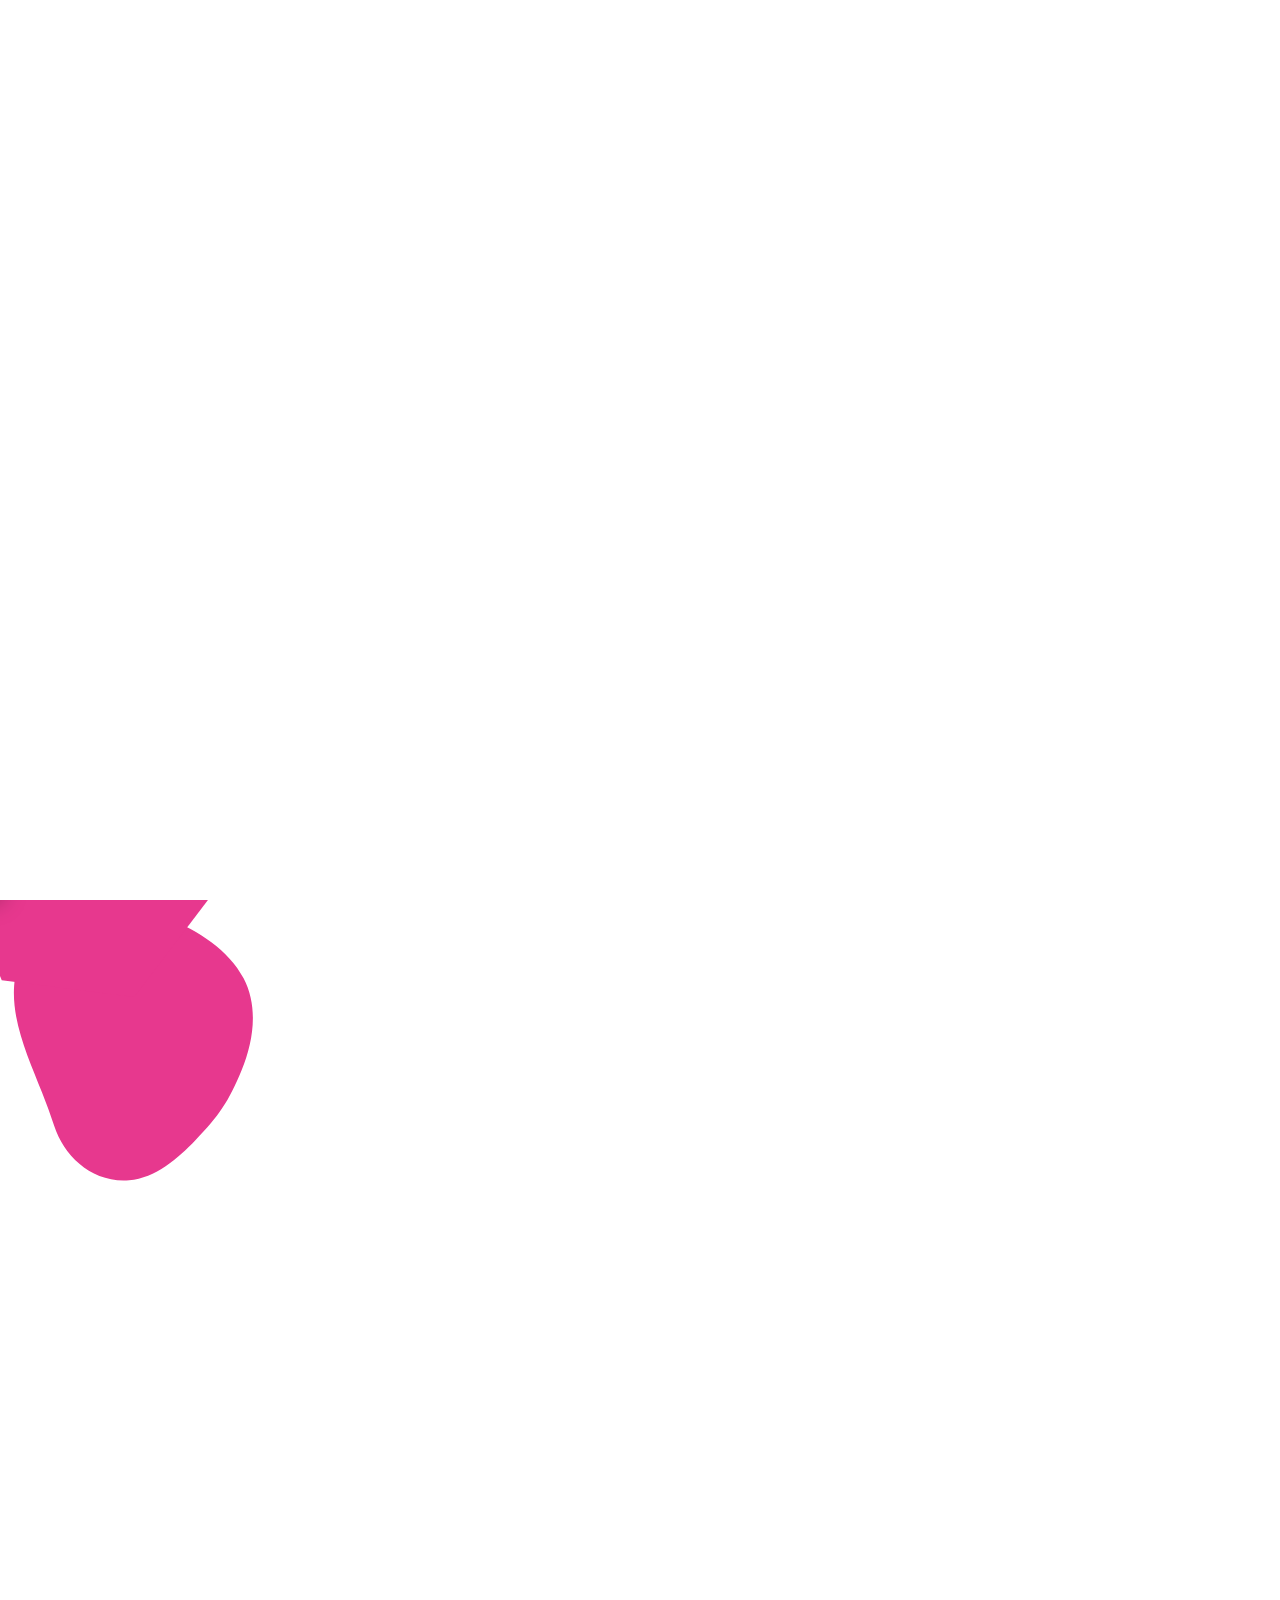
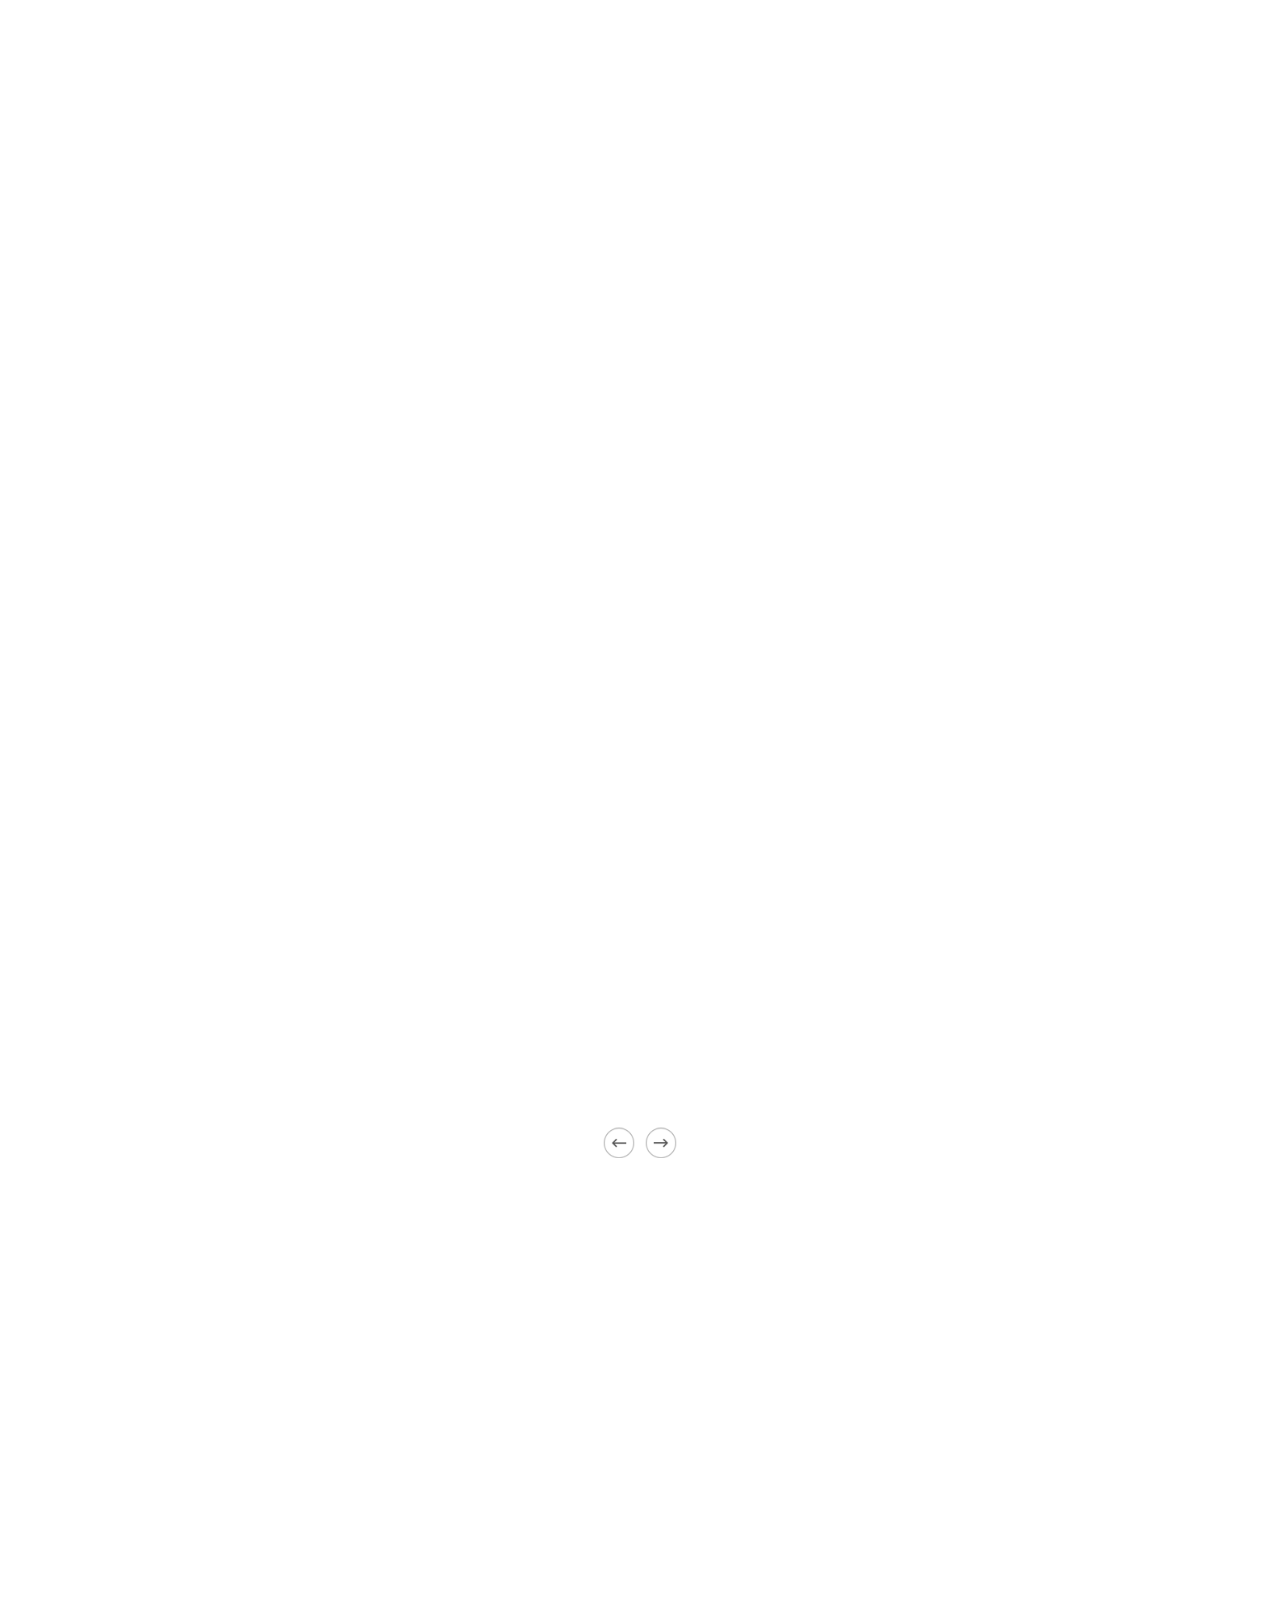
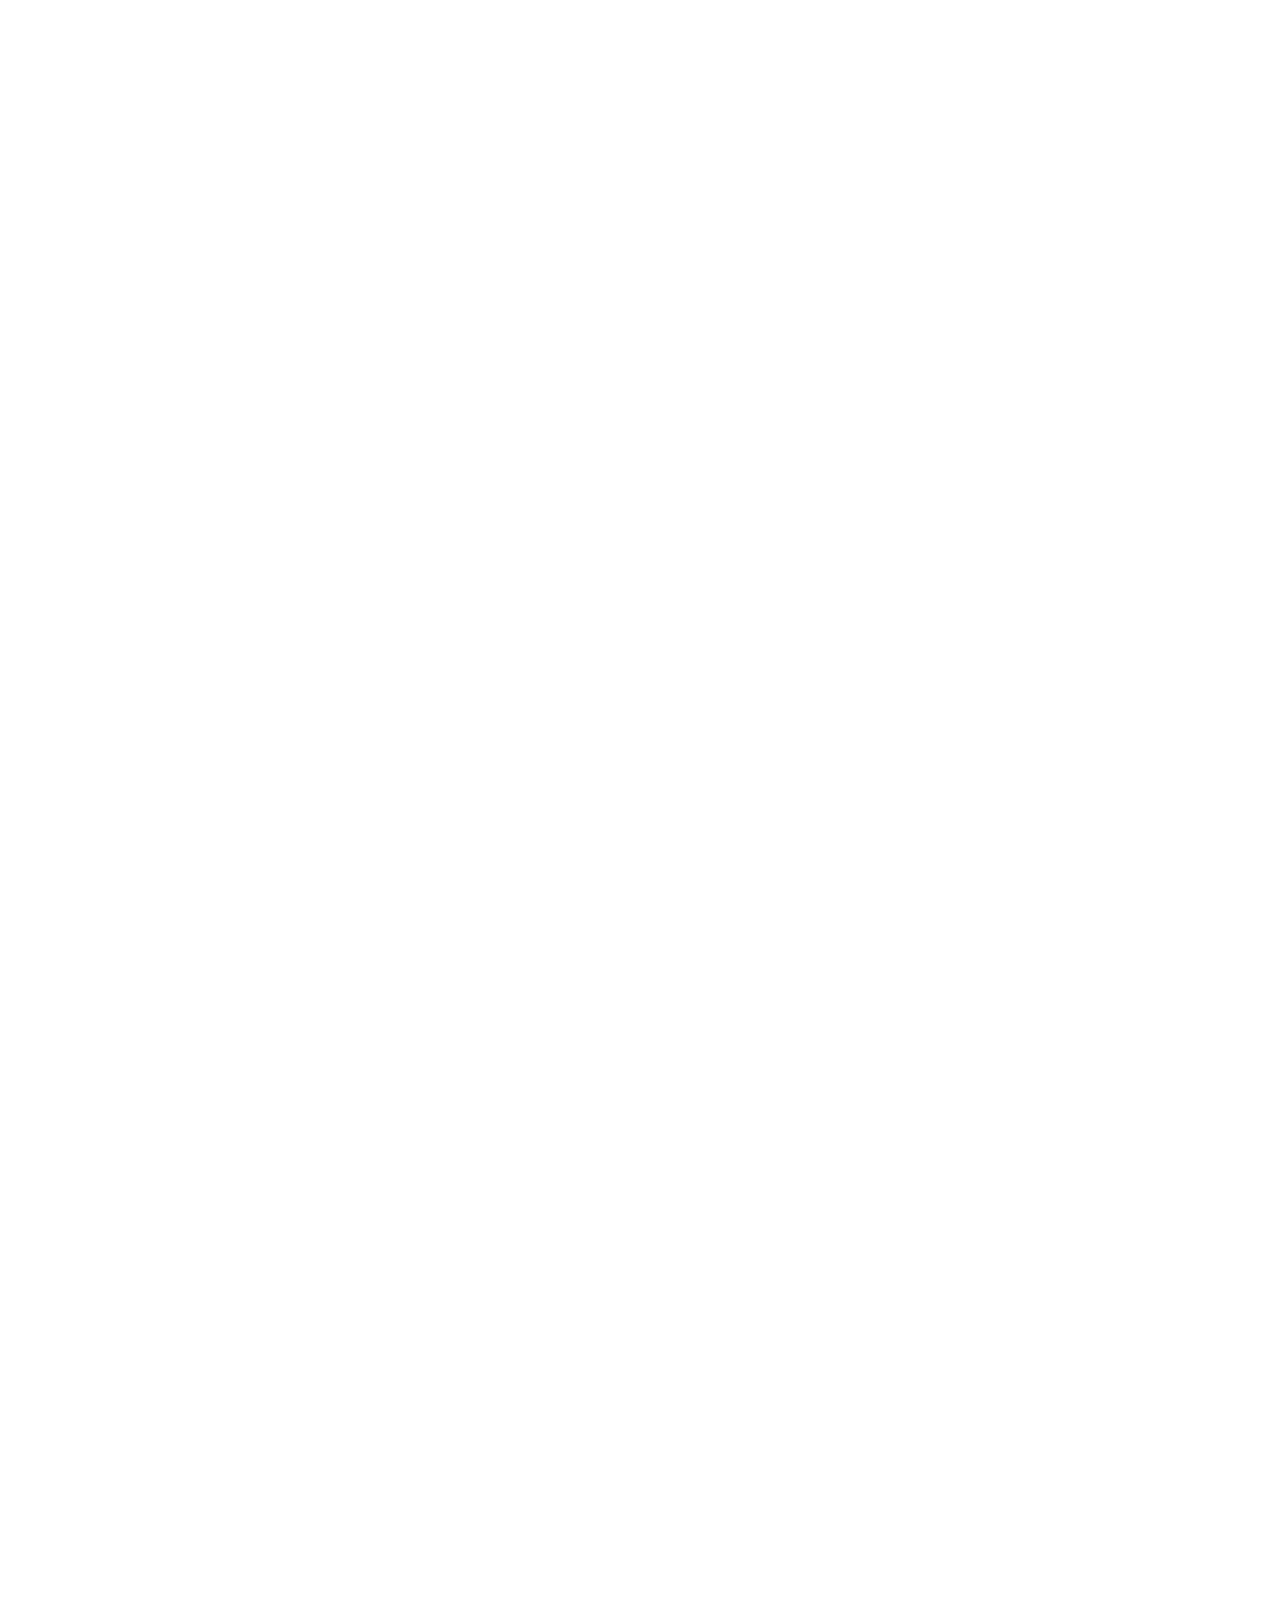
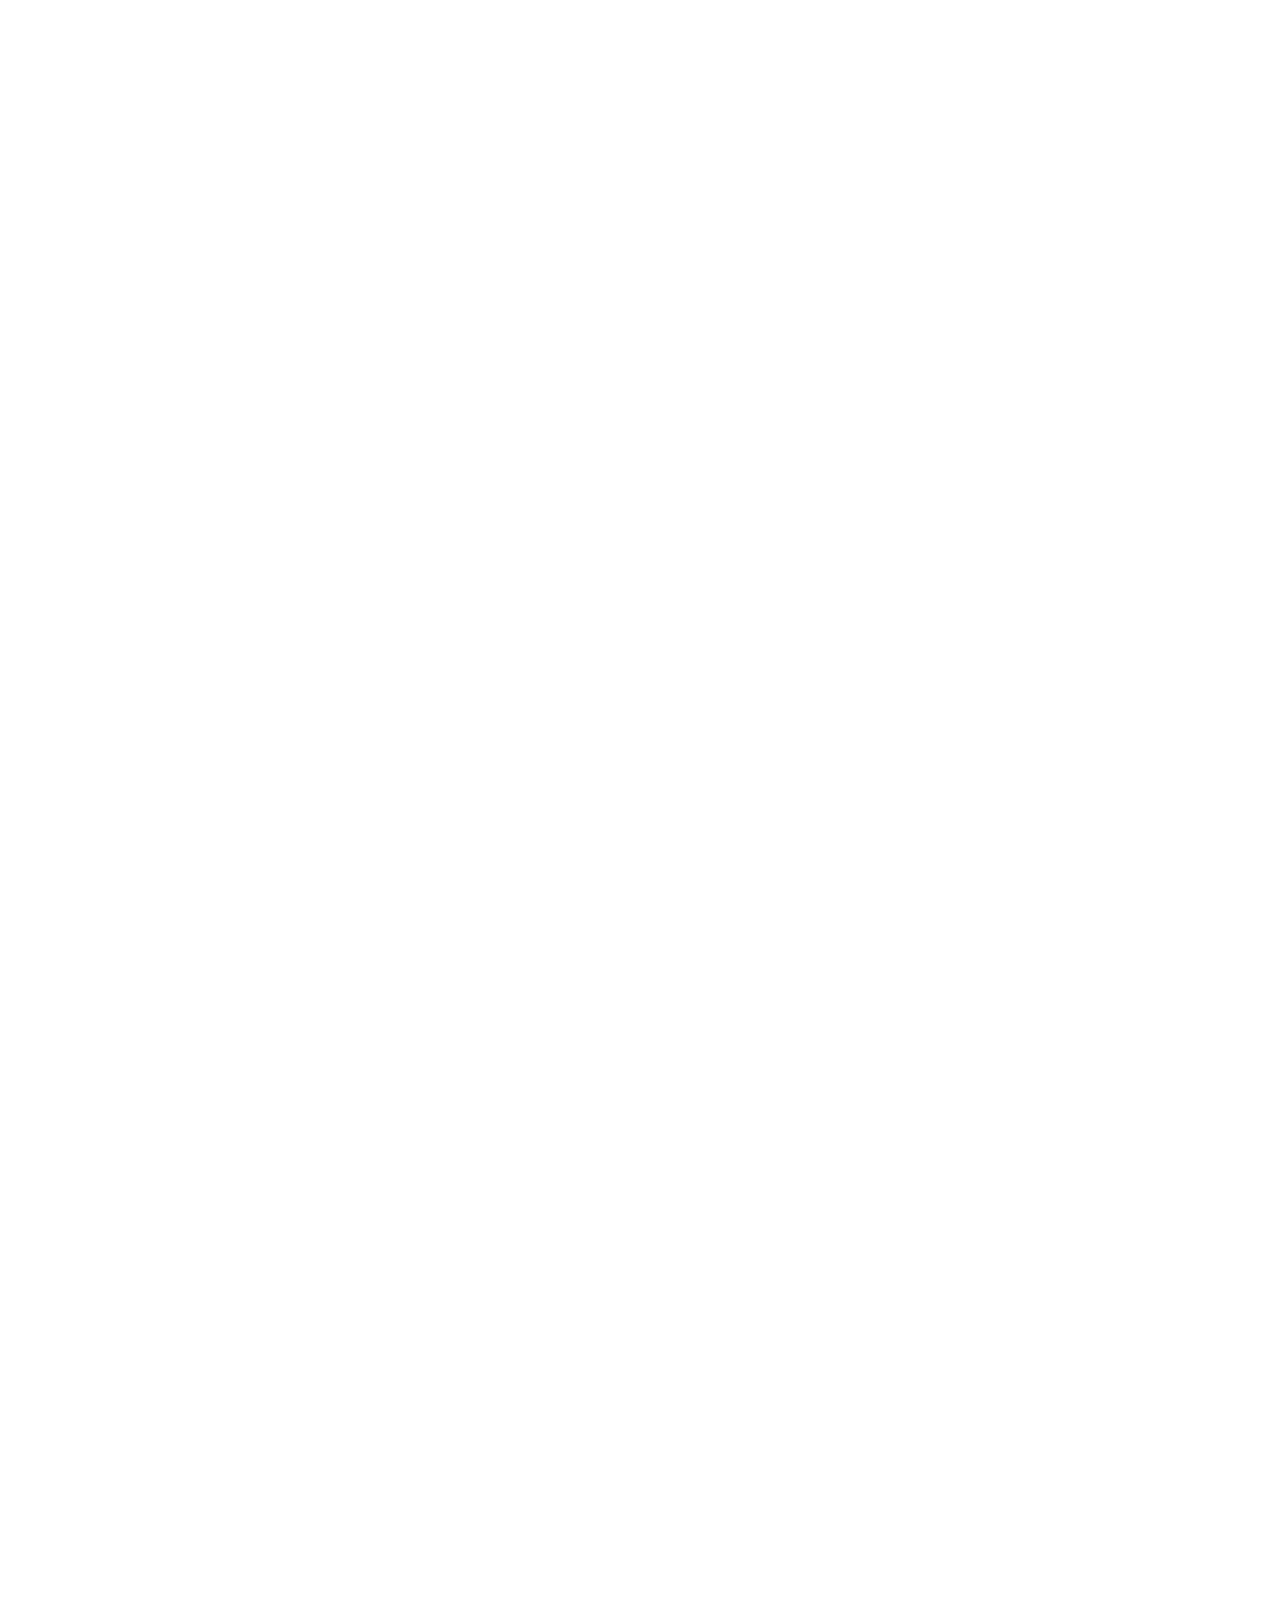
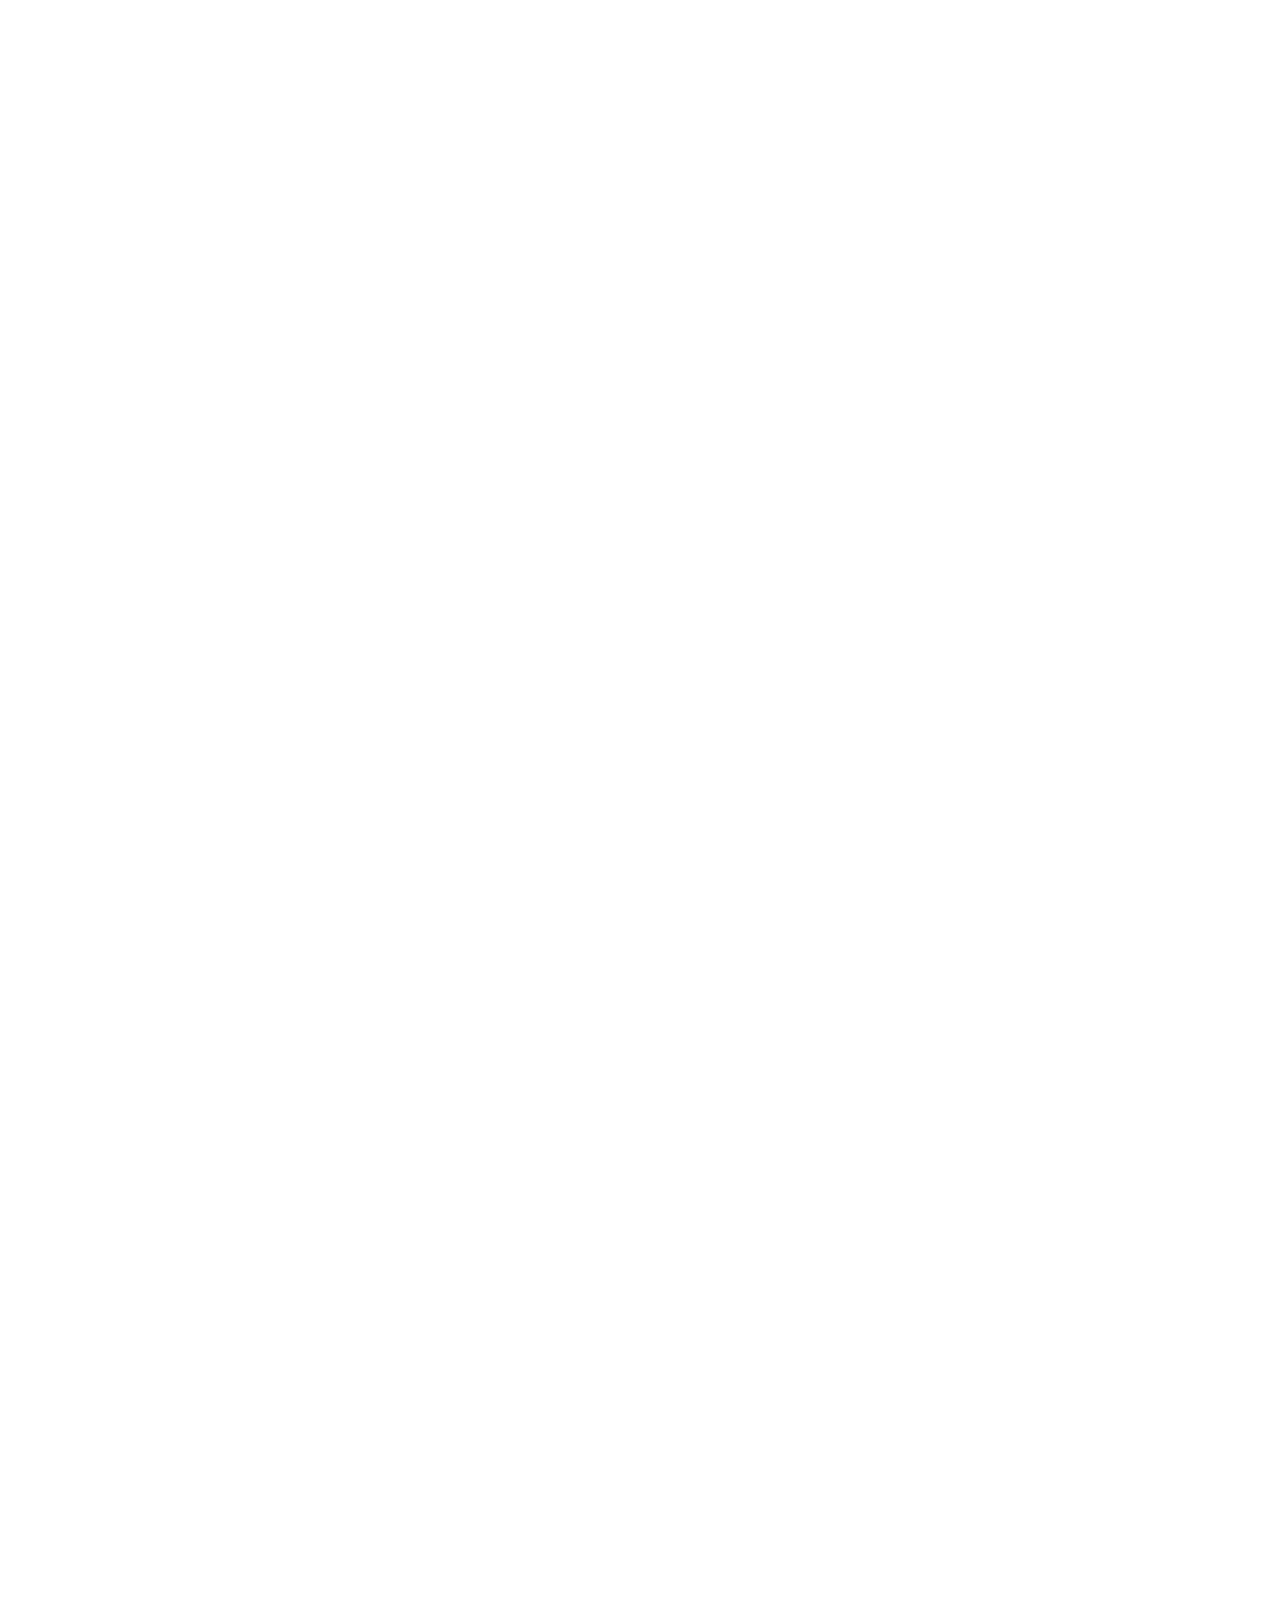
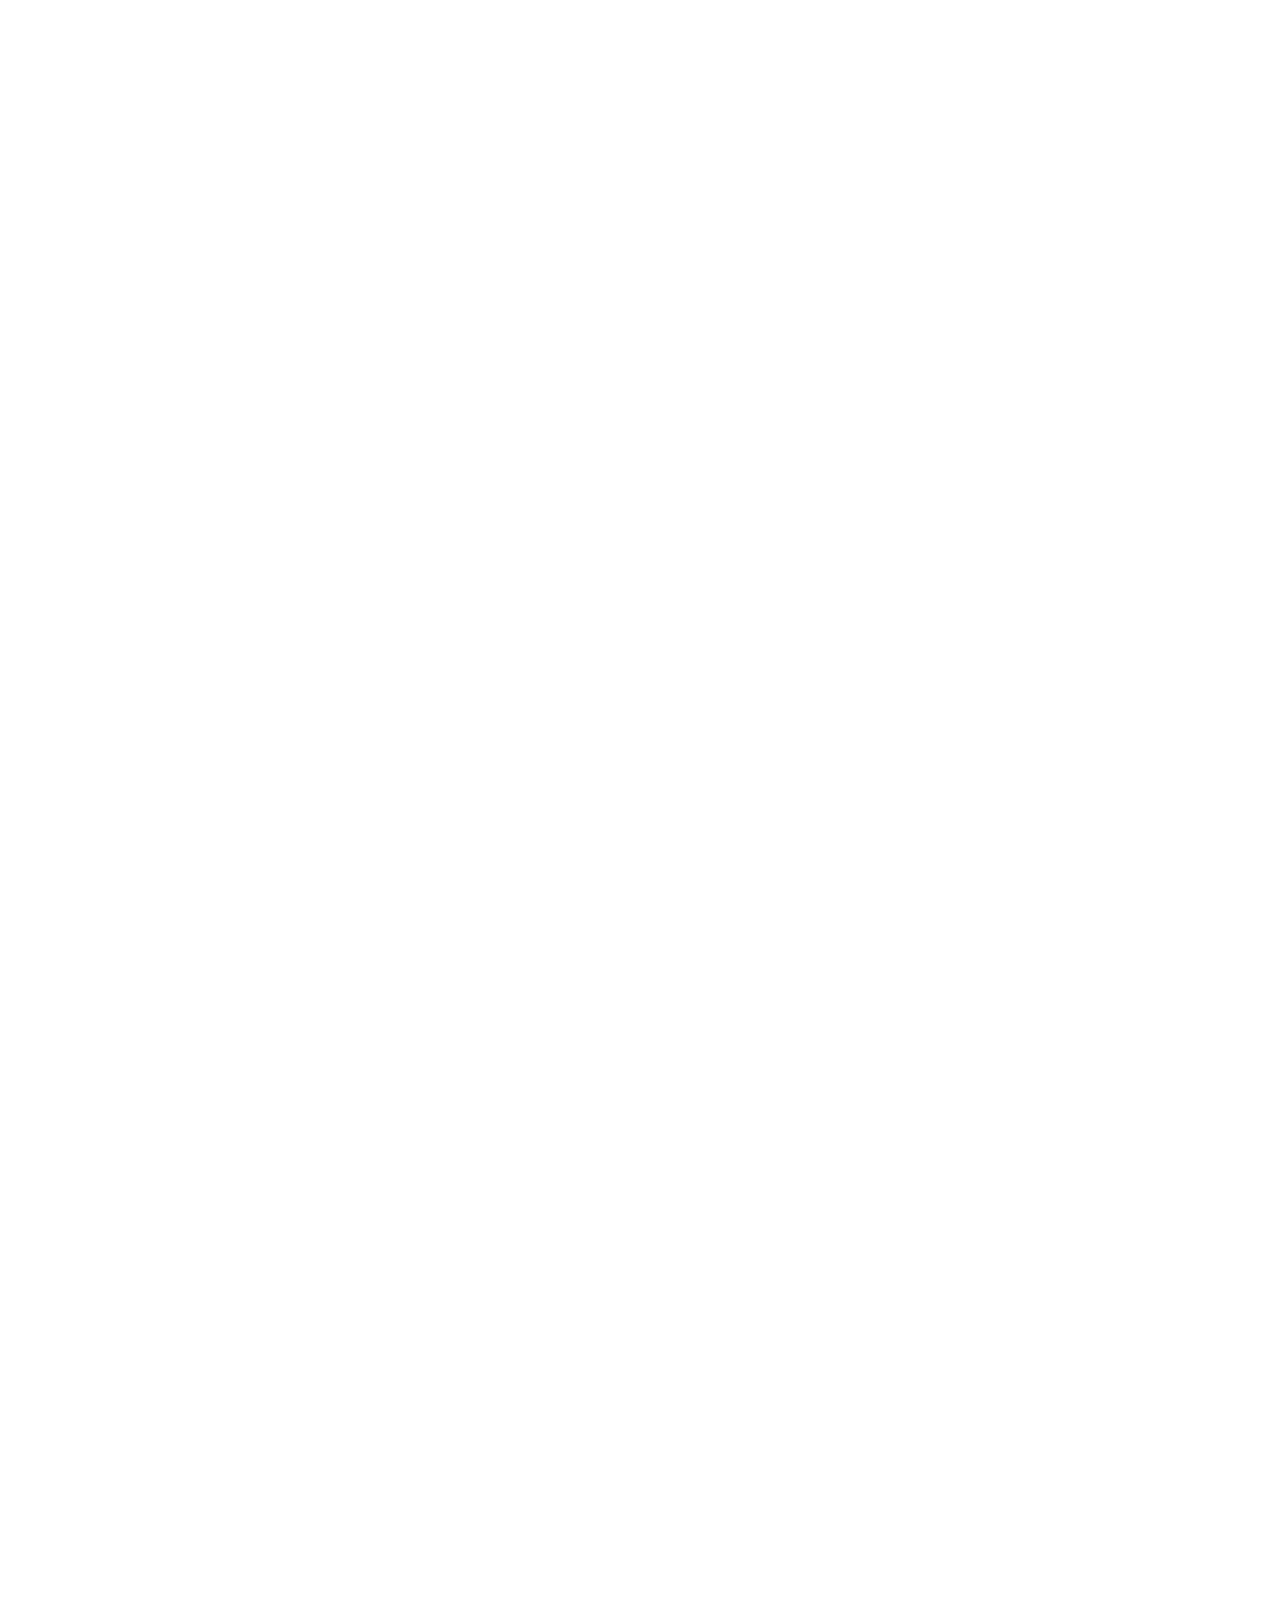
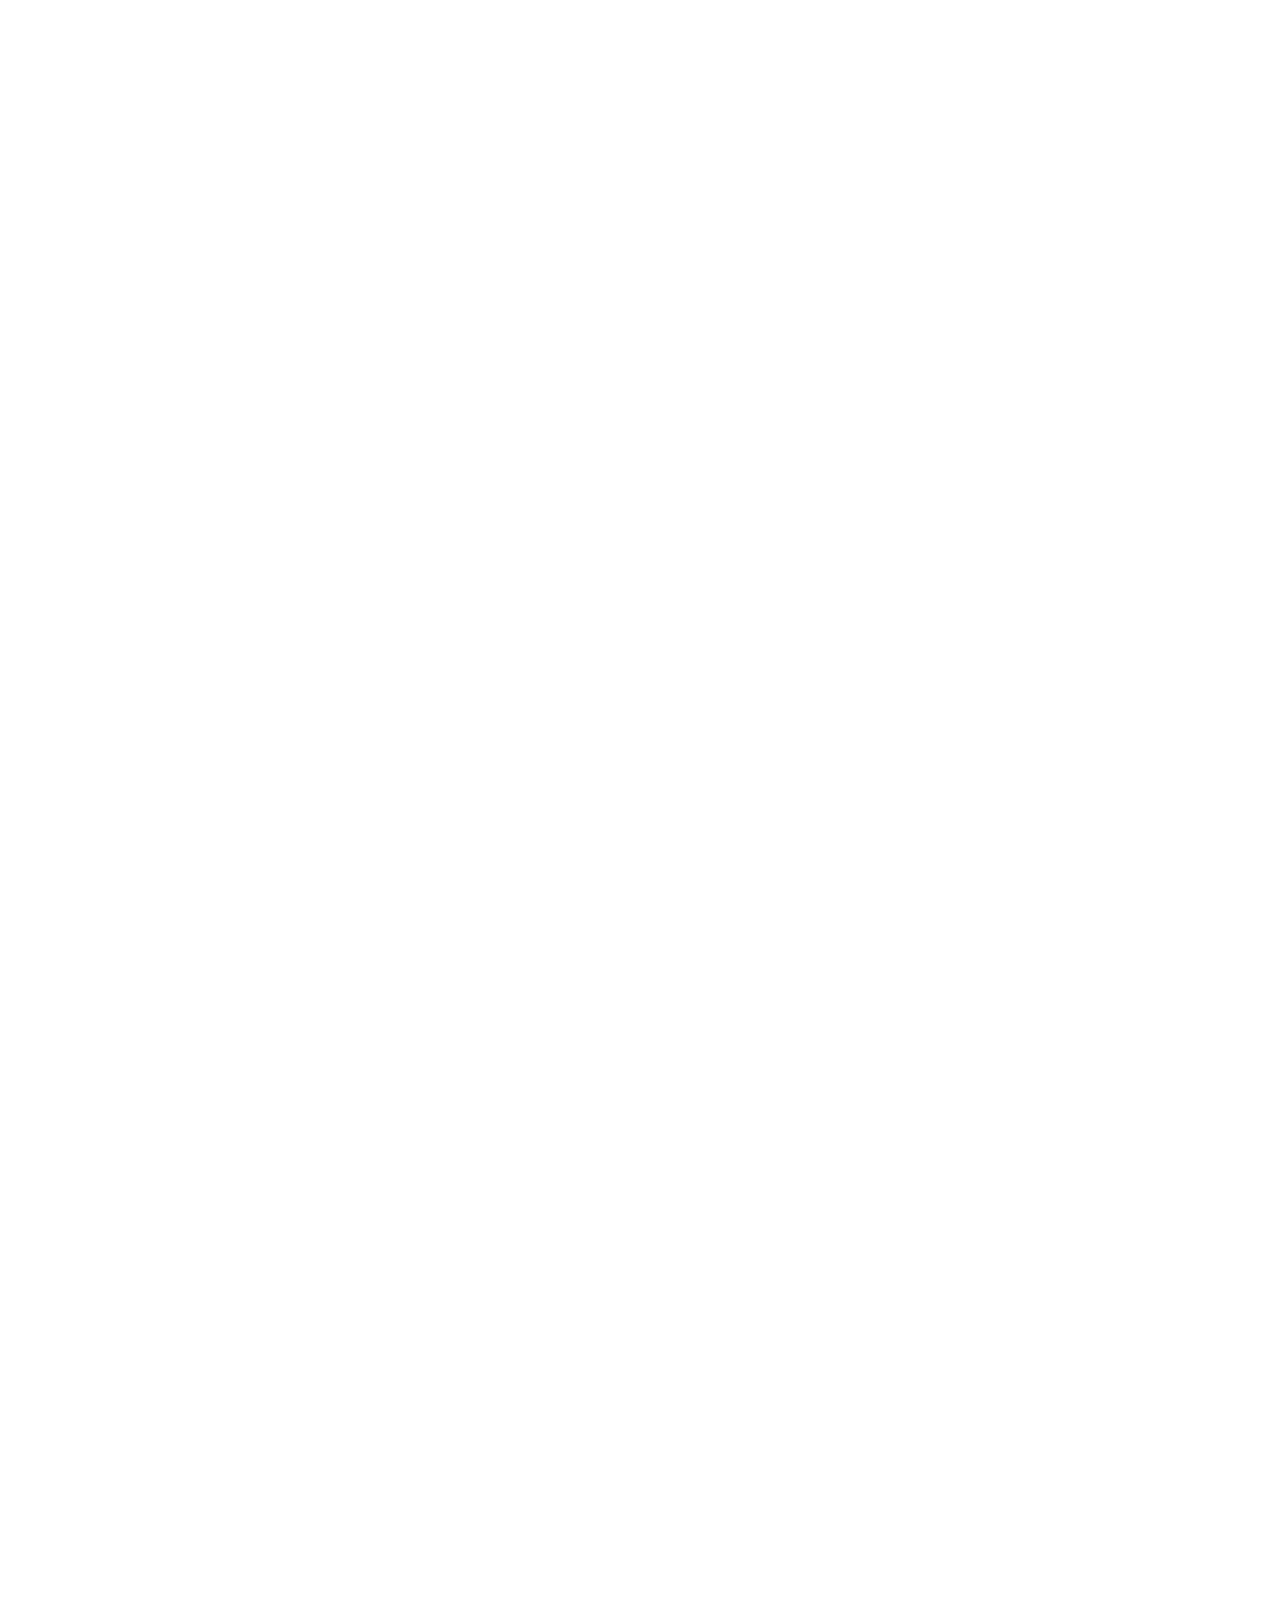
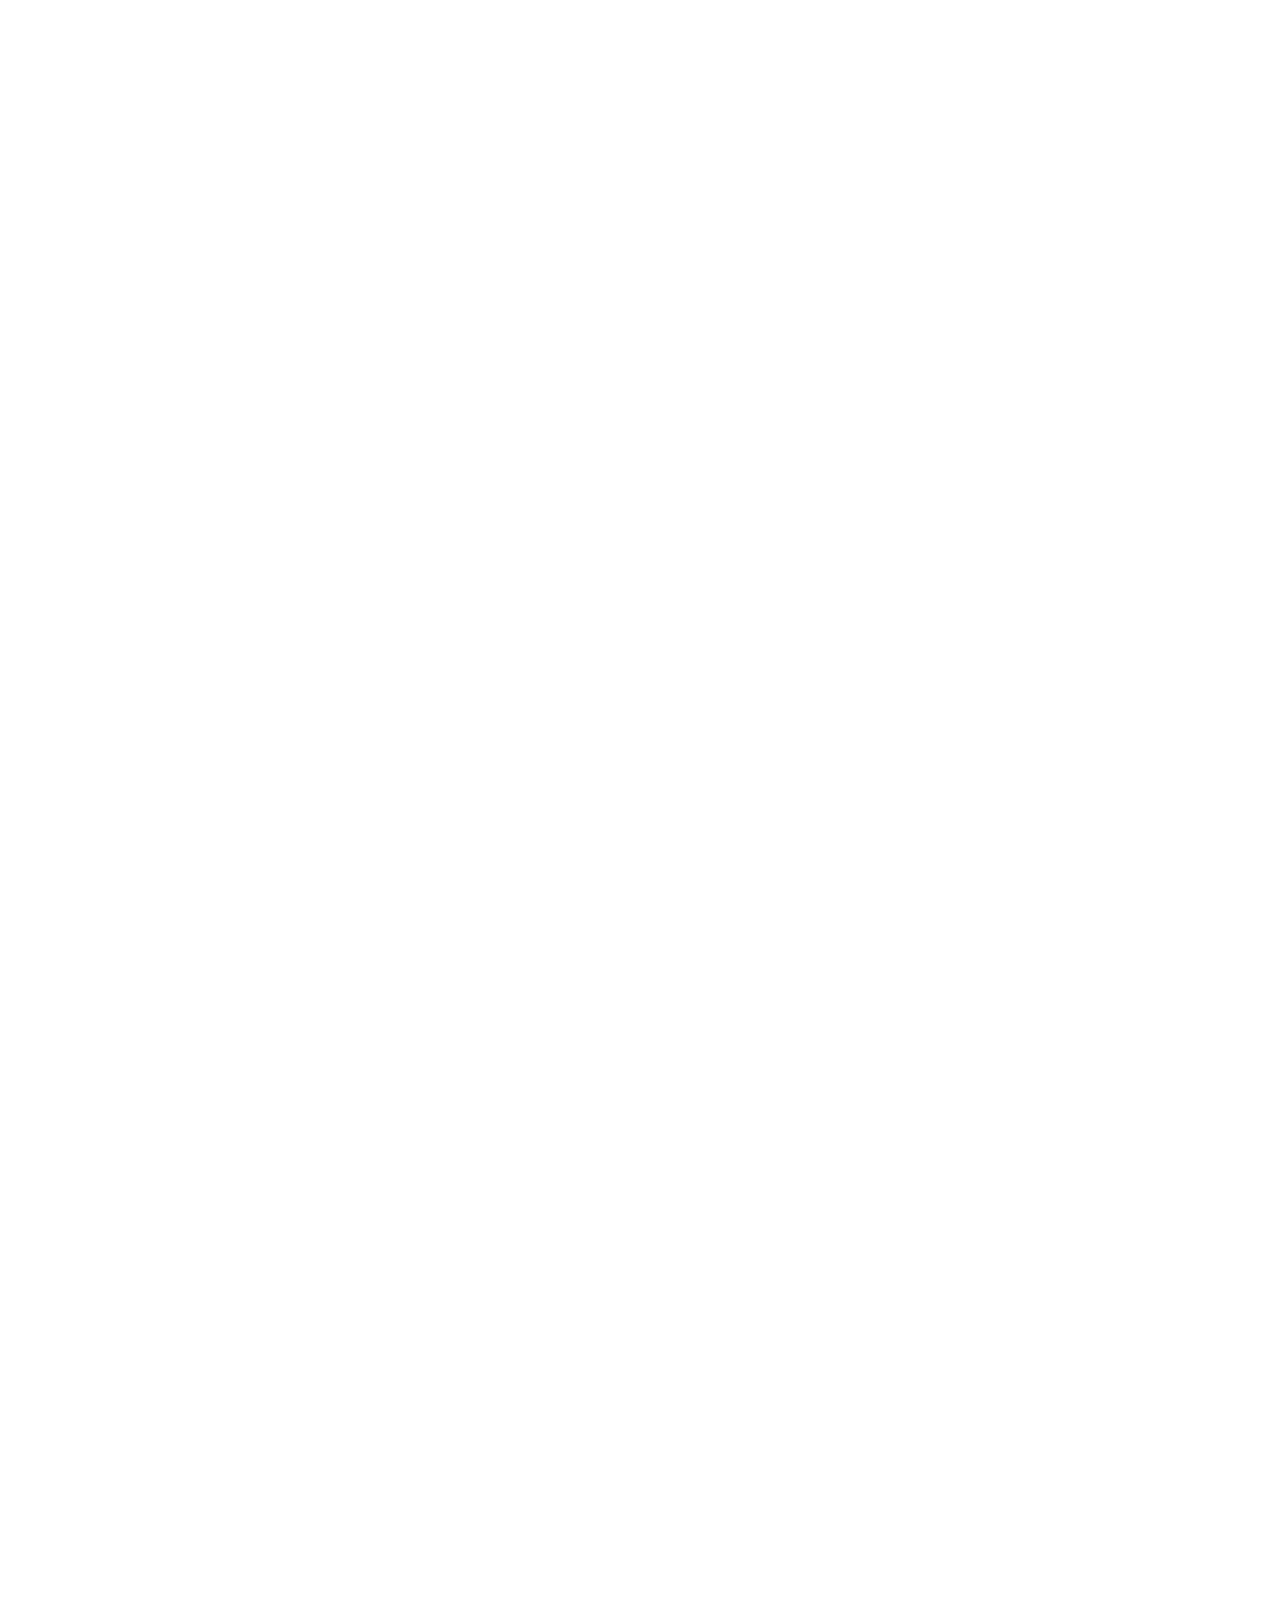
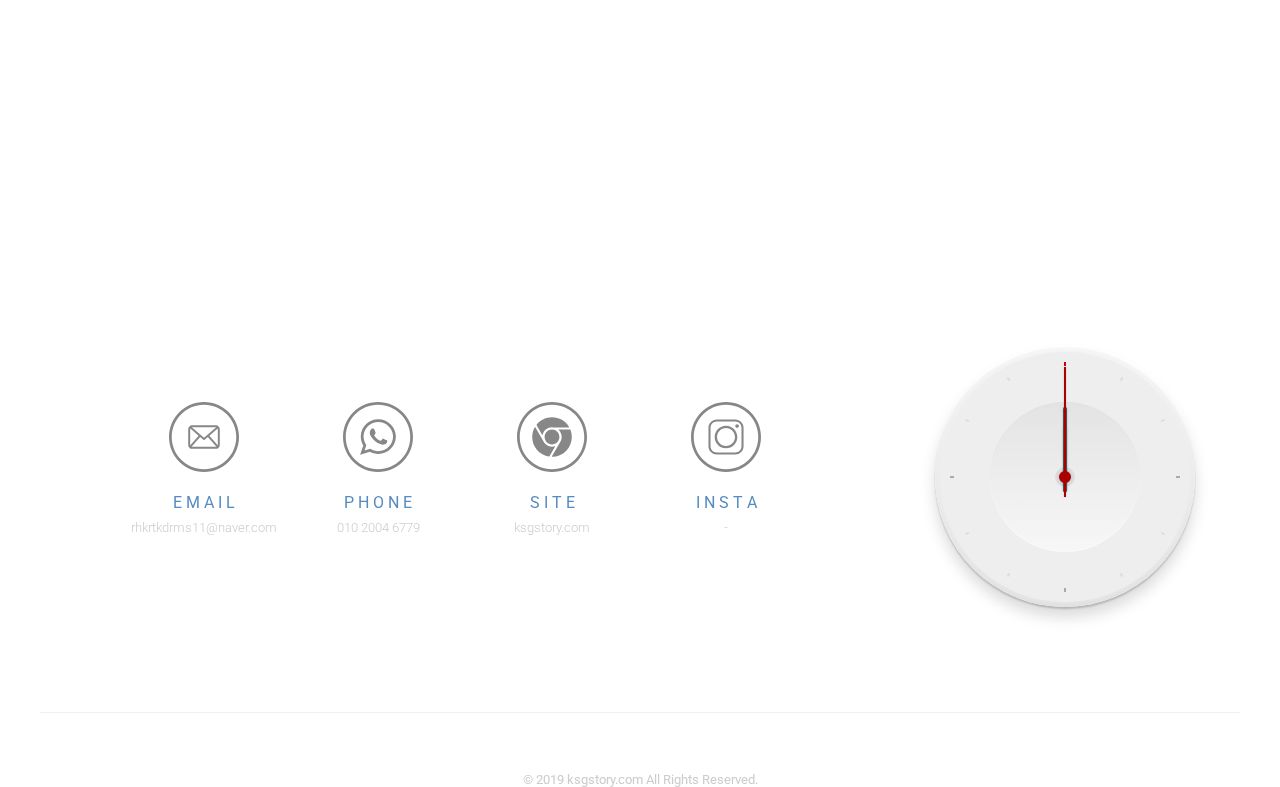
==== index.html @ b8e9f0c2 "2020-01-28 첫 포트폴리오 업로드" ====
<!doctype html>
<html lang="ko">

<head>
    <title>Sg's Portfolio</title>
    <meta http-equiv="content-type" content="text/html; charset=utf-8">
    <meta name="description" content="사이트 설명" />
    <meta name="keywords" content="사이트 키워" />
    <meta name="robots" content="index,follow">


    <!-- 사용자 기본 CSS  -->
    <link rel="stylesheet" type="text/css" href="css/reset.css">
    <link rel="stylesheet" type="text/css" href="css/base.css">
    <link rel="stylesheet" type="text/css" href="css/common.css">
    <link rel="stylesheet" type="text/css" href="css/animate.css">
    <link rel="stylesheet" type="text/css" href="css/index.css">

    <!-- 추가된 JS -->
    <!-- 제이쿼리 3.3.1 -->
    <script src="https://code.jquery.com/jquery-3.3.1.js" integrity="sha256-2Kok7MbOyxpgUVvAk/HJ2jigOSYS2auK4Pfzbm7uH60=" crossorigin="anonymous"></script>


    <!-- GSAP   -->
    <script type="text/javascript" src="https://cdnjs.cloudflare.com/ajax/libs/gsap/2.1.3/TweenMax.min.js"></script>
    <script type="text/javascript" src="https://cdnjs.cloudflare.com/ajax/libs/gsap/1.18.2/utils/Draggable.min.js"></script>
    <script type="text/javascript" src="https://s3-us-west-2.amazonaws.com/s.cdpn.io/152635/ThrowPropsPlugin.min.js"></script>
    <script>
        try {
            Typekit.load({
                async: true
            });
        } catch (e) {}

    </script>

    <!-- 사용자 기본 JS  -->
    <script type="text/javascript" src="https://cdnjs.cloudflare.com/ajax/libs/skrollr/0.6.30/skrollr.min.js"></script>

    <script type="text/javascript" src="js/scrolladd.js"></script>
    <script type="text/javascript" src="js/main2.js"></script>
</head>

<body>
    <div class="loading">
        <div class="color_load"></div>
    </div>
    <div class="header clear">
        <div class="nav_logo">
            <h1><a href="#" class="cursorover"><img src="images/sg_logo.svg" alt="logo" class="imgs"></a></h1>
        </div>
        <div class="nav_stoke"></div>
        <div class='wrapper'>
            <div class="icon nav-icon-5">
                <span></span>
                <span></span>
                <span></span>
            </div>
        </div>
    </div>
    <div class="nav_box">
        <div class="box_effect">
            <div class="nav_cont">
                <ul class="nav_list">
                    <li><a href="#main_banner">MAINPAGE</a></li>
                    <li><a href="#about">SKILL</a></li>
                    <li><a href="#project">PROJECT</a></li>
                    <li><a href="#animation">ANIMATION</a></li>
                    <li><a href="#contact">CONTACT</a></li>
                </ul>
                <ul class="info_list">
                    <li><a href="mailto:rhkrtkdrms11@naver.com">rhkrtkdrms11@naver.com</a></li>
                    <li><a href="tel:010-2004-6779">+82 010 2004 6779</a></li>
                </ul>
            </div>
        </div>
    </div>
    <section class="main_banner" id="main_banner">
        <div class="momo">
            <img src="images/momo.svg" class="imgs" alt="momo">
        </div>
        <div class="banner_cont">
            <h2 class="tongtongfont">
                <span>f</span>
                <span>r</span>
                <span>o</span>
                <span>n</span>
                <span>t</span>
                <span>-</span>
                <span>e</span>
                <span>n</span>
                <span>d</span>
                <br>
                <span>d</span>
                <span>e</span>
                <span>v</span>
                <span>e</span>
                <span>l</span>
                <span>o</span>
                <span>p</span>
                <span>e</span>
                <span>r</span>
            </h2>
            <p>
                Hello.<br>
                Thank you for visiting the site.<br>
                My name is Sang-geun Kwak,<br> a developer who creates<br> creative webs.<br>

            </p>
        </div>
        <div class="vector_svg">
            <svg version="1.1" class="vector_svg " x="0px" y="0px" viewBox="0 0 1920 960" style="enable-background:new 0 0 1920 960;" xml:space="preserve">
                <linearGradient id="SVGID_1_" gradientUnits="userSpaceOnUse" x1="1089.6504" y1="739.332" x2="1813.2781" y2="-93.1064">
                    <stop offset="2.100000e-007" style="stop-color:#62C4DE" />
                    <stop offset="1" style="stop-color:#544A9C" />
                </linearGradient>
                <path style="opacity:0.9;fill:url(#SVGID_1_);" d="M1920.385,0H709.78c219.897,87.782,166.693,191.277,253.845,252.922
		c98.016,69.328,163.327-26.958,272.938,46.913c98.086,66.098-89.026,288.389,309.183,393.944                                                                 c159.807,42.355,148.06,150.393,65.578,266.221h309.061V0z">
                    <animate attributename="d" dur="50s" repeatCount="indefinite" values="M1920.385,0H709.78c219.897,87.782,166.693,191.277,253.845,252.922
		c98.016,69.328,163.327-26.958,272.938,46.913c98.086,66.098-89.026,288.389,309.183,393.944                                                                 c159.807,42.355,148.06,150.393,65.578,266.221h309.061V0z;M1920.385,0H709.78C827,153,1192,69,1193,147
	c1.539,120.046-165.42,104.102-84,264c53.67,105.4-112.269,244.507,280.069,370.138C1601,849,1252.576,900.069,1611.324,960h309.061
	V0z; M1920.385,0H709.78c219.897,87.782,166.693,191.277,253.845,252.922
		c98.016,69.328,163.327-26.958,272.938,46.913c98.086,66.098-89.026,288.389,309.183,393.944                                                                 c159.807,42.355,148.06,150.393,65.578,266.221h309.061V0z" keyTimes="0; 0.5; 1">
                    </animate>
                </path>
                <g>
                    <g>
                        <g>
                            <path style="fill:#D2E8F8;" d="M1296.962,812.632L996.333,639.065c-8.505-4.91-7.438-13.488,2.382-19.156l204.706-118.147
				c9.82-5.67,24.675-6.287,33.178-1.377l300.628,173.569c8.506,4.91,7.438,13.486-2.381,19.156l-204.705,118.145
				C1320.32,816.925,1305.465,817.542,1296.962,812.632z" />
                            <g>
                                <path style="fill:#143B75;" d="M1548.348,332.528l-305.587-176.283c-3.936-2.271-7.552-2.62-10.463-1.406l0.012-0.036
					l-0.501,0.232c-0.04,0.02-0.082,0.036-0.122,0.057l-9.949,4.681l10.802,5.376c-0.004,0.202-0.023,0.392-0.023,0.598
					l0.094,250.992c0.005,12.56,7.779,27.225,17.365,32.754l297.438,171.584l1.689,13.998l10.861-5.182
					c3.579-2.1,5.843-6.85,5.841-13.619l-0.094-250.992C1565.706,352.722,1557.934,338.057,1548.348,332.528z" />
                                <path style="fill:#3867A1;" d="M1548.348,332.528l-305.587-176.283c-3.936-2.271-7.552-2.62-10.463-1.406l0.012-0.036
					l-0.501,0.232c-0.04,0.02-0.082,0.036-0.122,0.057l-9.949,4.681l10.802,5.376c-0.004,0.202-0.023,0.392-0.023,0.598
					l0.062,165.418l139.075,109.883l188.829-95.03C1557.351,340.202,1553.07,335.254,1548.348,332.528z" />
                                <path style="fill:#264C83;" d="M1553.453,336.478l-29.949,12.598l22.613,17.421l18.881-8.039
					C1563.357,350.205,1559,341.911,1553.453,336.478z" />
                                <path style="fill:#D2E8F8;" d="M1538.398,633.747l-305.587-176.285c-9.586-5.529-17.36-20.194-17.365-32.754l-0.094-250.992
					c-0.005-12.56,7.763-18.261,17.349-12.732l305.588,176.284c9.583,5.529,17.357,20.194,17.362,32.754l0.094,250.991
					C1555.75,633.573,1547.982,639.274,1538.398,633.747z" />
                                <path style="fill:#FFFFFF;" d="M1528.231,615.077l-285.403-164.562c-8.77-5.059-15.883-18.478-15.888-29.972l-0.087-229.68
					c-0.002-11.495,7.104-16.711,15.874-11.65l285.403,164.561c8.772,5.06,15.886,18.478,15.891,29.973l0.084,229.676
					C1544.11,614.919,1537.004,620.134,1528.231,615.077z" />
                                <path style="fill:#FFFFFF;" d="M1528.231,615.077l-285.403-164.562c-8.77-5.059-15.883-18.478-15.888-29.972l-0.087-229.68
					c-0.002-11.495,7.104-16.711,15.874-11.65l285.403,164.561c8.772,5.06,15.886,18.478,15.891,29.973l0.084,229.676
					C1544.11,614.919,1537.004,620.134,1528.231,615.077z" />
                            </g>
                            <path style="fill:#143B75;" d="M1542.962,641.542l-41.095-5.428l-265.269-153.152c-8.503-4.91-23.357-4.293-33.178,1.376
				l-187.969,108.483l-24.849-3.281v14.1l0.024,0.002c-0.163,3.26,1.692,6.395,5.705,8.709l300.629,173.568
				c8.503,4.91,23.358,4.295,33.179-1.375l204.705-118.148c5.524-3.188,8.278-7.299,8.116-11.156l0,0V641.542z" />
                            <path style="fill:#3867A1;" d="M1343.647,544.767l-18.847-10.882H1117.6l-102.147,58.937l-24.849-3.281v14.1l0.024,0.002
				c-0.163,3.26,1.692,6.395,5.705,8.709l300.629,173.568c4.493,2.596,10.761,3.631,17.121,3.209L1343.647,544.767z" />
                            <path style="fill:#558BC2;" d="M1001.631,590.997l-11.027-1.457v14.1l0.024,0.002c-0.163,3.26,1.692,6.395,5.705,8.709
				l5.298,3.059V590.997z" />
                            <path style="fill:#264C83;" d="M1299.988,787.325c8.06,3.057,19.586,2.391,28.192-1.75v-31.449h-28.192V787.325z" />
                            <path style="fill:#D2E8F8;" d="M1296.962,771.837L996.333,598.271c-8.505-4.91-7.438-13.488,2.382-19.156l204.706-118.148
				c9.82-5.669,24.675-6.286,33.178-1.375l300.628,173.569c8.506,4.91,7.438,13.486-2.381,19.154L1330.141,770.46
				C1320.32,776.13,1305.465,776.747,1296.962,771.837z" />
                            <path style="fill:#FFFFFF;" d="M1534.846,647.165l-204.705,118.146c-9.82,5.67-24.676,6.285-33.179,1.375L996.333,593.12
				c-2.788-1.609-4.527-3.615-5.286-5.783c-1.332,4.021,0.365,8.09,5.286,10.934l300.629,173.566
				c8.503,4.91,23.358,4.295,33.179-1.375l204.705-118.148c6.6-3.811,9.225-8.932,7.669-13.373
				C1541.547,641.87,1538.982,644.776,1534.846,647.165z" />
                            <g>
                                <path style="fill:#143B75;" d="M1124.195,540.808l-13.604-7.854c-1.092-0.631-0.956-1.732,0.305-2.459l16.057-9.27
					c1.262-0.729,3.169-0.809,4.262-0.178l13.601,7.854c1.092,0.631,0.956,1.732-0.305,2.461l-16.055,9.27
					C1127.195,541.358,1125.287,541.438,1124.195,540.808z" />
                                <path style="fill:#143B75;" d="M1145.199,552.937l-13.603-7.854c-1.09-0.631-0.954-1.732,0.307-2.461l16.058-9.27
					c1.258-0.729,3.166-0.807,4.258-0.176l13.604,7.852c1.092,0.633,0.954,1.734-0.307,2.461l-16.055,9.27
					C1148.199,553.487,1146.292,553.567,1145.199,552.937z" />
                                <path style="fill:#143B75;" d="M1166.207,565.063l-13.604-7.854c-1.092-0.631-0.954-1.732,0.307-2.459l16.055-9.27
					c1.262-0.729,3.169-0.809,4.262-0.178l13.603,7.854c1.09,0.631,0.954,1.732-0.307,2.461l-16.055,9.27
					C1169.207,565.614,1167.299,565.694,1166.207,565.063z" />
                                <path style="fill:#143B75;" d="M1195.258,555.049l-13.602-7.854c-1.092-0.63-0.956-1.731,0.305-2.458l13.479-7.781
					c1.261-0.729,3.169-0.809,4.261-0.179l13.601,7.854c1.093,0.63,0.956,1.731-0.305,2.458l-13.479,7.781
					C1198.258,555.6,1196.35,555.679,1195.258,555.049z" />
                                <path style="fill:#143B75;" d="M1216.265,567.175l-13.604-7.852c-1.092-0.633-0.954-1.734,0.308-2.461l13.477-7.781
					c1.261-0.729,3.168-0.806,4.261-0.178l13.603,7.854c1.093,0.631,0.954,1.732-0.307,2.461l-13.477,7.781
					C1219.265,567.728,1217.356,567.806,1216.265,567.175z" />
                                <path style="fill:#143B75;" d="M1237.27,579.304l-13.602-7.854c-1.092-0.631-0.956-1.732,0.305-2.461l13.479-7.781
					c1.261-0.727,3.169-0.807,4.261-0.176l13.601,7.854c1.093,0.631,0.956,1.732-0.305,2.461l-13.479,7.781
					C1240.27,579.854,1238.361,579.935,1237.27,579.304z" />
                                <path style="fill:#143B75;" d="M1258.276,591.431l-13.604-7.854c-1.092-0.629-0.954-1.73,0.308-2.459l13.477-7.781
					c1.261-0.729,3.168-0.809,4.261-0.176l13.603,7.852c1.093,0.631,0.954,1.732-0.307,2.461l-13.477,7.781
					C1261.276,591.981,1259.368,592.062,1258.276,591.431z" />
                                <path style="fill:#143B75;" d="M1279.281,603.56l-13.602-7.854c-1.092-0.631-0.956-1.732,0.305-2.459l13.479-7.781
					c1.261-0.729,3.169-0.809,4.261-0.178l13.601,7.854c1.093,0.631,0.956,1.732-0.305,2.459l-13.479,7.781
					C1282.281,604.11,1280.373,604.19,1279.281,603.56z" />
                                <path style="fill:#143B75;" d="M1300.288,615.687l-13.604-7.852c-1.092-0.633-0.954-1.734,0.308-2.461l13.477-7.781
					c1.261-0.729,3.168-0.807,4.261-0.178l13.603,7.854c1.093,0.631,0.954,1.732-0.307,2.461l-13.477,7.781
					C1303.288,616.239,1301.38,616.319,1300.288,615.687z" />
                                <path style="fill:#143B75;" d="M1321.293,627.815l-13.602-7.854c-1.092-0.631-0.956-1.732,0.305-2.461l13.479-7.781
					c1.261-0.727,3.169-0.807,4.261-0.176l13.601,7.854c1.093,0.631,0.956,1.732-0.305,2.461l-13.479,7.781
					C1324.293,628.366,1322.385,628.446,1321.293,627.815z" />
                                <path style="fill:#143B75;" d="M1342.3,639.942l-13.604-7.855c-1.092-0.627-0.954-1.729,0.308-2.457l13.477-7.781
					c1.261-0.73,3.168-0.809,4.261-0.176l13.603,7.852c1.093,0.633,0.954,1.73-0.307,2.461l-13.477,7.781
					C1345.3,640.493,1343.392,640.571,1342.3,639.942z" />
                                <path style="fill:#143B75;" d="M1363.305,652.071l-13.602-7.855c-1.092-0.629-0.956-1.73,0.305-2.457l13.479-7.781
					c1.261-0.73,3.169-0.809,4.261-0.18l13.601,7.855c1.093,0.629,0.956,1.73-0.305,2.457l-13.479,7.781
					C1366.305,652.622,1364.396,652.7,1363.305,652.071z" />
                                <path style="fill:#143B75;" d="M1384.312,664.196l-13.604-7.852c-1.092-0.633-0.954-1.73,0.308-2.461l13.477-7.781
					c1.261-0.729,3.168-0.805,4.261-0.178l13.603,7.854c1.093,0.631,0.954,1.732-0.307,2.461l-13.477,7.781
					C1387.312,664.751,1385.403,664.827,1384.312,664.196z" />
                                <path style="fill:#3867A1;" d="M1226.209,549.307l-13.604-7.854c-1.092-0.63-0.953-1.731,0.308-2.458l13.477-7.781
					c1.261-0.729,3.171-0.806,4.261-0.179l13.604,7.854c1.092,0.63,0.953,1.731-0.308,2.458l-13.477,7.781
					C1229.209,549.857,1227.301,549.937,1226.209,549.307z" />
                                <path style="fill:#3867A1;" d="M1204.891,536.997l-13.604-7.852c-1.092-0.633-0.954-1.734,0.307-2.461l13.477-7.781
					c1.262-0.729,3.169-0.807,4.262-0.178l13.603,7.854c1.093,0.631,0.954,1.732-0.307,2.461l-13.477,7.781
					C1207.891,537.55,1205.982,537.628,1204.891,536.997z" />
                                <path style="fill:#143B75;" d="M1183.536,524.669l-29.297-16.914c-1.092-0.631-0.954-1.732,0.308-2.459l13.477-7.782
					c1.261-0.729,3.168-0.809,4.261-0.178l29.297,16.915c1.092,0.631,0.954,1.732-0.308,2.459l-13.479,7.781
					C1186.534,525.22,1184.626,525.3,1183.536,524.669z" />
                                <path style="fill:#143B75;" d="M1198.461,509.677l-23.772-13.728c-1.092-0.631-0.956-1.73,0.305-2.459l13.479-7.781
					c1.261-0.729,3.166-0.809,4.258-0.178l23.775,13.727c1.092,0.631,0.956,1.732-0.305,2.461l-13.479,7.779
					C1201.461,510.228,1199.554,510.307,1198.461,509.677z" />
                                <path style="fill:#3867A1;" d="M1247.214,561.433l-13.601-7.852c-1.093-0.63-0.957-1.731,0.307-2.461l13.477-7.781
					c1.261-0.727,3.169-0.806,4.261-0.176l13.604,7.854c1.09,0.628,0.954,1.729-0.308,2.458l-13.477,7.781
					C1250.214,561.986,1248.306,562.065,1247.214,561.433z" />
                                <path style="fill:#143B75;" d="M1268.221,573.562l-13.601-7.854c-1.095-0.631-0.956-1.732,0.305-2.461l13.477-7.779
					c1.261-0.729,3.169-0.809,4.261-0.178l13.604,7.854c1.092,0.631,0.956,1.732-0.305,2.461l-13.479,7.781
					C1271.221,574.112,1269.313,574.192,1268.221,573.562z" />
                                <path style="fill:#143B75;" d="M1289.228,585.69l-13.603-7.854c-1.093-0.631-0.957-1.732,0.305-2.461l13.479-7.781
					c1.261-0.729,3.169-0.807,4.261-0.176l13.604,7.852c1.09,0.633,0.954,1.734-0.308,2.461l-13.477,7.781
					C1292.226,586.241,1290.32,586.319,1289.228,585.69z" />
                                <path style="fill:#143B75;" d="M1310.232,597.817l-13.604-7.854c-1.092-0.631-0.953-1.732,0.308-2.459l13.477-7.781
					c1.261-0.729,3.169-0.809,4.261-0.178l13.604,7.854c1.092,0.631,0.953,1.732-0.305,2.461l-13.479,7.779
					C1313.232,598.368,1311.324,598.448,1310.232,597.817z" />
                                <path style="fill:#143B75;" d="M1331.237,609.944l-13.601-7.852c-1.093-0.631-0.957-1.732,0.307-2.461l13.477-7.781
					c1.261-0.727,3.169-0.807,4.261-0.176l13.604,7.854c1.09,0.629,0.954,1.73-0.308,2.459l-13.477,7.781
					C1334.237,610.497,1332.332,610.577,1331.237,609.944z" />
                                <path style="fill:#143B75;" d="M1352.244,622.073l-13.601-7.854c-1.093-0.631-0.956-1.732,0.305-2.459l13.477-7.781
					c1.261-0.729,3.169-0.809,4.261-0.178l13.604,7.854c1.092,0.631,0.956,1.732-0.305,2.461l-13.479,7.781
					C1355.244,622.624,1353.336,622.704,1352.244,622.073z" />
                                <path style="fill:#143B75;" d="M1373.251,634.202l-13.603-7.854c-1.093-0.631-0.957-1.732,0.305-2.461l13.479-7.779
					c1.261-0.732,3.169-0.809,4.261-0.178l13.601,7.852c1.093,0.633,0.957,1.734-0.305,2.461l-13.477,7.781
					C1376.251,634.753,1374.344,634.829,1373.251,634.202z" />
                                <path style="fill:#143B75;" d="M1394.256,646.329l-13.604-7.855c-1.092-0.629-0.953-1.73,0.308-2.457l13.479-7.781
					c1.261-0.73,3.167-0.809,4.261-0.18l13.602,7.855c1.092,0.629,0.953,1.73-0.308,2.461l-13.477,7.781
					C1397.256,646.88,1395.348,646.958,1394.256,646.329z" />
                                <path style="fill:#143B75;" d="M1415.263,658.454l-13.603-7.852c-1.093-0.629-0.957-1.73,0.307-2.461l13.477-7.781
					c1.261-0.727,3.169-0.805,4.261-0.176l13.604,7.855c1.092,0.627,0.954,1.729-0.308,2.457l-13.477,7.781
					C1418.261,659.009,1416.355,659.087,1415.263,658.454z" />
                                <path style="fill:#143B75;" d="M1452.605,680.017l-29.679-17.135c-1.092-0.631-0.954-1.732,0.308-2.461l13.477-7.781
					c1.261-0.729,3.168-0.807,4.261-0.176l29.679,17.135c1.092,0.631,0.954,1.732-0.307,2.459l-13.477,7.781
					C1455.605,680.567,1453.698,680.647,1452.605,680.017z" />
                                <path style="fill:#143B75;" d="M1493.502,656.407l-25.05-14.465c-1.093-0.629-0.956-1.73,0.305-2.461l13.479-7.781
					c1.261-0.729,3.169-0.805,4.261-0.176l25.051,14.461c1.092,0.633,0.953,1.734-0.308,2.461l-13.477,7.781
					C1496.502,656.958,1494.594,657.036,1493.502,656.407z" />
                                <path style="fill:#143B75;" d="M1284.001,559.062l-13.603-7.854c-1.093-0.631-0.954-1.732,0.307-2.459l13.477-7.781
					c1.261-0.729,3.169-0.809,4.261-0.178l13.604,7.854c1.092,0.631,0.954,1.732-0.308,2.461l-13.477,7.779
					C1287.001,559.614,1285.094,559.692,1284.001,559.062z" />
                                <path style="fill:#143B75;" d="M1262.472,546.632l-13.601-7.854c-1.093-0.631-0.957-1.732,0.305-2.461l13.479-7.781
					c1.261-0.727,3.169-0.807,4.261-0.176l13.601,7.854c1.093,0.631,0.957,1.732-0.305,2.461l-13.479,7.781
					C1265.472,547.183,1263.563,547.263,1262.472,546.632z" />
                                <path style="fill:#3867A1;" d="M1240.944,534.204l-13.604-7.854c-1.092-0.63-0.954-1.731,0.308-2.461l13.477-7.778
					c1.261-0.732,3.168-0.809,4.261-0.179l13.603,7.852c1.093,0.633,0.954,1.734-0.307,2.461l-13.477,7.781
					C1243.944,534.755,1242.036,534.831,1240.944,534.204z" />
                                <path style="fill:#143B75;" d="M1219.414,521.772l-13.601-7.852c-1.092-0.633-0.956-1.732,0.305-2.461l13.479-7.782
					c1.261-0.729,3.168-0.806,4.261-0.176l13.601,7.853c1.092,0.631,0.956,1.732-0.305,2.461l-13.479,7.781
					C1222.414,522.325,1220.509,522.405,1219.414,521.772z" />
                                <path style="fill:#143B75;" d="M1305.006,571.188l-13.601-7.852c-1.093-0.631-0.956-1.732,0.305-2.461l13.479-7.781
					c1.261-0.727,3.169-0.807,4.261-0.176l13.602,7.854c1.092,0.628,0.956,1.729-0.305,2.459l-13.479,7.781
					C1308.006,571.741,1306.098,571.821,1305.006,571.188z" />
                                <path style="fill:#143B75;" d="M1326.013,583.317l-13.603-7.855c-1.093-0.629-0.954-1.73,0.307-2.457l13.477-7.781
					c1.261-0.73,3.169-0.809,4.261-0.18l13.604,7.855c1.092,0.629,0.954,1.73-0.308,2.461l-13.477,7.781
					C1329.013,583.868,1327.105,583.946,1326.013,583.317z" />
                                <path style="fill:#143B75;" d="M1347.018,595.446l-13.601-7.855c-1.093-0.629-0.956-1.73,0.305-2.461l13.479-7.781
					c1.261-0.729,3.169-0.805,4.261-0.176l13.602,7.852c1.092,0.633,0.956,1.734-0.305,2.461l-13.479,7.781
					C1350.018,595.997,1348.109,596.073,1347.018,595.446z" />
                                <path style="fill:#143B75;" d="M1368.024,607.571l-13.603-7.852c-1.093-0.633-0.954-1.734,0.307-2.461l13.477-7.781
					c1.261-0.729,3.169-0.809,4.261-0.178l13.604,7.854c1.092,0.631,0.954,1.732-0.308,2.461l-13.477,7.781
					C1371.024,608.122,1369.117,608.202,1368.024,607.571z" />
                                <path style="fill:#143B75;" d="M1389.029,619.698l-13.601-7.852c-1.093-0.631-0.956-1.732,0.305-2.461l13.479-7.781
					c1.261-0.727,3.169-0.807,4.261-0.176l13.602,7.854c1.092,0.629,0.956,1.73-0.305,2.459l-13.479,7.781
					C1392.029,620.251,1390.121,620.331,1389.029,619.698z" />
                                <path style="fill:#143B75;" d="M1410.036,631.827l-13.603-7.854c-1.093-0.631-0.954-1.73,0.307-2.459l13.477-7.781
					c1.261-0.729,3.169-0.809,4.261-0.178l13.604,7.854c1.092,0.631,0.954,1.732-0.308,2.461l-13.477,7.781
					C1413.036,632.378,1411.129,632.458,1410.036,631.827z" />
                                <path style="fill:#143B75;" d="M1431.041,643.956l-13.601-7.854c-1.093-0.631-0.956-1.732,0.305-2.461l13.479-7.781
					c1.261-0.729,3.169-0.807,4.261-0.176l13.602,7.854c1.092,0.631,0.956,1.732-0.305,2.459l-13.479,7.781
					C1434.041,644.507,1432.133,644.585,1431.041,643.956z" />
                                <path style="fill:#143B75;" d="M1452.048,656.083l-13.603-7.854c-1.093-0.631-0.954-1.732,0.307-2.459l13.477-7.781
					c1.261-0.729,3.169-0.809,4.261-0.178l13.604,7.854c1.092,0.631,0.954,1.732-0.308,2.461l-13.477,7.781
					C1455.048,656.636,1453.141,656.714,1452.048,656.083z" />
                                <path style="fill:#143B75;" d="M1473.053,668.21l-13.601-7.852c-1.093-0.631-0.956-1.732,0.305-2.461l13.479-7.781
					c1.261-0.727,3.169-0.807,4.261-0.176l13.602,7.854c1.092,0.629,0.956,1.73-0.305,2.459l-13.479,7.781
					C1476.053,668.763,1474.145,668.843,1473.053,668.21z" />
                                <path style="fill:#143B75;" d="M1272.938,529.063l-13.601-7.854c-1.092-0.629-0.956-1.73,0.305-2.459l13.479-7.781
					c1.262-0.729,3.169-0.809,4.262-0.176l13.601,7.852c1.092,0.631,0.956,1.732-0.305,2.461l-13.479,7.781
					C1275.938,529.614,1274.031,529.694,1272.938,529.063z" />
                                <path style="fill:#143B75;" d="M1252.037,516.995l-13.601-7.852c-1.093-0.63-0.956-1.731,0.307-2.461l13.477-7.78
					c1.261-0.727,3.169-0.807,4.261-0.176l13.604,7.854c1.09,0.628,0.954,1.729-0.307,2.458l-13.477,7.781
					C1255.037,517.549,1253.132,517.628,1252.037,516.995z" />
                                <path style="fill:#143B75;" d="M1231.138,504.931l-13.603-7.854c-1.093-0.631-0.954-1.732,0.307-2.459l13.477-7.783
					c1.261-0.727,3.169-0.807,4.261-0.176l13.604,7.854c1.092,0.631,0.954,1.732-0.308,2.459l-13.477,7.781
					C1234.136,505.481,1232.23,505.561,1231.138,504.931z" />
                                <path style="fill:#143B75;" d="M1210.236,492.861l-13.604-7.854c-1.092-0.631-0.953-1.732,0.308-2.459l13.477-7.782
					c1.261-0.728,3.169-0.808,4.261-0.177l13.604,7.853c1.092,0.631,0.953,1.732-0.308,2.461l-13.477,7.781
					C1213.236,493.412,1211.328,493.492,1210.236,492.861z" />
                                <path style="fill:#143B75;" d="M1231.729,480.453l-13.604-7.853c-1.092-0.63-0.953-1.732,0.308-2.461l4.455-2.572
					c1.261-0.728,3.169-0.807,4.261-0.177l13.602,7.854c1.092,0.63,0.956,1.732-0.305,2.459l-4.456,2.572
					C1234.729,481.005,1232.82,481.084,1231.729,480.453z" />
                                <path style="fill:#143B75;" d="M1259.005,496.201l-13.603-7.854c-1.093-0.631-0.954-1.732,0.307-2.461l4.455-2.57
					c1.262-0.729,3.169-0.809,4.262-0.179l13.601,7.854c1.092,0.63,0.956,1.731-0.305,2.461l-4.456,2.57
					C1262.005,496.752,1260.098,496.83,1259.005,496.201z" />
                                <path style="fill:#143B75;" d="M1279.82,508.218l-13.604-7.854c-1.092-0.63-0.954-1.731,0.307-2.461l4.456-2.571
					c1.261-0.729,3.169-0.809,4.261-0.176l13.601,7.852c1.093,0.631,0.956,1.732-0.305,2.462l-4.455,2.572
					C1282.82,508.769,1280.912,508.849,1279.82,508.218z" />
                                <path style="fill:#143B75;" d="M1300.633,520.235l-13.602-7.852c-1.092-0.633-0.956-1.734,0.305-2.461l4.456-2.574
					c1.261-0.727,3.169-0.807,4.261-0.176l13.604,7.854c1.092,0.631,0.956,1.732-0.308,2.459l-4.455,2.574
					C1303.633,520.788,1301.725,520.865,1300.633,520.235z" />
                                <path style="fill:#143B75;" d="M1321.447,532.253l-13.601-7.854c-1.093-0.631-0.956-1.732,0.305-2.461l4.455-2.57
					c1.261-0.729,3.169-0.809,4.261-0.179l13.604,7.854c1.092,0.63,0.954,1.731-0.307,2.458l-4.456,2.573
					C1324.447,532.804,1322.539,532.882,1321.447,532.253z" />
                                <path style="fill:#143B75;" d="M1437.65,599.341l-13.601-7.852c-1.093-0.631-0.956-1.732,0.305-2.461l4.455-2.574
					c1.261-0.727,3.169-0.805,4.261-0.176l13.604,7.855c1.092,0.629,0.954,1.73-0.307,2.461l-4.456,2.57
					C1440.65,599.894,1438.742,599.974,1437.65,599.341z" />
                                <path style="fill:#143B75;" d="M1458.465,611.36l-13.603-7.855c-1.093-0.629-0.954-1.73,0.307-2.457l4.456-2.574
					c1.261-0.729,3.168-0.807,4.261-0.178l13.601,7.854c1.092,0.631,0.956,1.732-0.305,2.461l-4.455,2.57
					C1461.465,611.911,1459.558,611.989,1458.465,611.36z" />
                                <path style="fill:#143B75;" d="M1479.28,623.376l-13.604-7.854c-1.092-0.631-0.954-1.732,0.308-2.459l4.453-2.574
					c1.263-0.729,3.168-0.805,4.263-0.176l13.601,7.855c1.093,0.629,0.957,1.73-0.305,2.457l-4.455,2.574
					C1482.28,623.927,1480.372,624.007,1479.28,623.376z" />
                                <path style="fill:#143B75;" d="M1500.093,635.392l-13.601-7.852c-1.093-0.629-0.957-1.73,0.305-2.461l4.455-2.572
					c1.261-0.727,3.169-0.807,4.261-0.176l13.604,7.854c1.092,0.631,0.956,1.732-0.308,2.461l-4.455,2.57
					C1503.093,635.946,1501.185,636.024,1500.093,635.392z" />
                                <path style="fill:#143B75;" d="M1293.945,541.192l-13.603-7.854c-1.093-0.631-0.954-1.732,0.307-2.461l13.477-7.781
					c1.261-0.727,3.169-0.807,4.261-0.176l13.604,7.854c1.092,0.631,0.954,1.732-0.307,2.459l-13.477,7.781
					C1296.945,541.743,1295.038,541.823,1293.945,541.192z" />
                                <path style="fill:#143B75;" d="M1314.953,553.319l-13.604-7.852c-1.092-0.633-0.956-1.732,0.305-2.461l13.479-7.781
					c1.262-0.729,3.169-0.807,4.262-0.178l13.601,7.854c1.092,0.631,0.956,1.732-0.305,2.461l-13.477,7.781
					C1317.95,553.872,1316.045,553.95,1314.953,553.319z" />
                                <path style="fill:#143B75;" d="M1335.957,565.448l-13.603-7.854c-1.093-0.631-0.954-1.732,0.307-2.461l13.477-7.781
					c1.261-0.727,3.169-0.807,4.261-0.176l13.604,7.854c1.092,0.631,0.954,1.732-0.307,2.459l-13.477,7.781
					C1338.957,565.999,1337.05,566.079,1335.957,565.448z" />
                                <path style="fill:#143B75;" d="M1356.962,577.575l-13.601-7.855c-1.092-0.627-0.956-1.729,0.307-2.457l13.477-7.781
					c1.262-0.729,3.169-0.809,4.262-0.176l13.603,7.852c1.09,0.629,0.954,1.73-0.307,2.461l-13.479,7.781
					C1359.962,578.126,1358.055,578.204,1356.962,577.575z" />
                                <path style="fill:#143B75;" d="M1377.969,589.704l-13.601-7.855c-1.095-0.629-0.956-1.73,0.305-2.461l13.477-7.777
					c1.261-0.73,3.169-0.809,4.261-0.18l13.604,7.855c1.092,0.629,0.956,1.73-0.305,2.457l-13.479,7.781
					C1380.969,590.255,1379.062,590.333,1377.969,589.704z" />
                                <path style="fill:#143B75;" d="M1398.977,601.829l-13.604-7.852c-1.092-0.633-0.956-1.734,0.305-2.461l13.479-7.781
					c1.262-0.727,3.169-0.805,4.262-0.178l13.601,7.857c1.092,0.627,0.956,1.729-0.305,2.457l-13.477,7.781
					C1401.974,602.384,1400.068,602.46,1398.977,601.829z" />
                                <path style="fill:#143B75;" d="M1419.98,613.958l-13.603-7.854c-1.093-0.631-0.954-1.732,0.307-2.461l13.479-7.781
					c1.261-0.727,3.166-0.807,4.258-0.176l13.604,7.854c1.092,0.631,0.954,1.732-0.307,2.459l-13.477,7.781
					C1422.98,614.509,1421.073,614.589,1419.98,613.958z" />
                                <path style="fill:#143B75;" d="M1440.985,626.085l-13.601-7.854c-1.092-0.629-0.954-1.73,0.307-2.459l13.477-7.781
					c1.262-0.729,3.169-0.809,4.262-0.176l13.603,7.852c1.093,0.631,0.954,1.732-0.307,2.461l-13.479,7.781
					C1443.985,626.638,1442.08,626.716,1440.985,626.085z" />
                                <path style="fill:#143B75;" d="M1461.992,638.214l-13.601-7.854c-1.092-0.631-0.956-1.732,0.305-2.459l13.477-7.781
					c1.261-0.729,3.169-0.809,4.261-0.178l13.604,7.854c1.092,0.631,0.956,1.732-0.305,2.459l-13.479,7.781
					C1464.992,638.765,1463.085,638.845,1461.992,638.214z" />
                                <path style="fill:#143B75;" d="M1173.852,542.688l-40.059-23.129c-1.093-0.631-0.957-1.729,0.305-2.459l13.479-7.781
					c1.261-0.729,3.169-0.809,4.261-0.176l40.06,23.129c1.092,0.628,0.954,1.729-0.307,2.459l-13.477,7.781
					C1176.852,543.241,1174.944,543.321,1173.852,542.688z" />
                                <path style="fill:#143B75;" d="M1431.915,691.683l-40.062-23.131c-1.092-0.629-0.954-1.73,0.307-2.459l13.477-7.781
					c1.262-0.729,3.169-0.809,4.262-0.176l40.059,23.129c1.093,0.631,0.957,1.729-0.305,2.459l-13.479,7.781
					C1434.913,692.233,1433.005,692.313,1431.915,691.683z" />
                                <path style="fill:#143B75;" d="M1347.908,669.97l-13.601-7.854c-1.093-0.631-0.956-1.732,0.305-2.461l16.055-9.268
					c1.261-0.729,3.169-0.809,4.261-0.178l13.604,7.854c1.092,0.631,0.953,1.732-0.308,2.459l-16.055,9.271
					C1350.908,670.521,1349,670.601,1347.908,669.97z" />
                                <path style="fill:#143B75;" d="M1195.363,581.899l-21.753-12.561c-1.092-0.631-0.956-1.732,0.305-2.461l16.055-9.27
					c1.261-0.727,3.169-0.807,4.261-0.176l21.755,12.561c1.093,0.629,0.956,1.729-0.305,2.457l-16.057,9.27
					C1198.363,582.45,1196.455,582.528,1195.363,581.899z" />
                                <path style="fill:#143B75;" d="M1327.67,658.284l-21.755-12.561c-1.092-0.629-0.956-1.73,0.308-2.459l16.055-9.27
					c1.261-0.729,3.168-0.807,4.261-0.178l21.752,12.561c1.093,0.631,0.956,1.732-0.305,2.461l-16.055,9.27
					C1330.67,658.837,1328.762,658.915,1327.67,658.284z" />
                                <path style="fill:#143B75;" d="M1225.67,599.396l-21.755-12.559c-1.09-0.631-0.954-1.732,0.308-2.461l16.055-9.27
					c1.263-0.729,3.168-0.807,4.261-0.178l21.755,12.561c1.092,0.629,0.953,1.73-0.308,2.461l-16.055,9.27
					C1228.67,599.946,1226.762,600.024,1225.67,599.396z" />
                                <path style="fill:#143B75;" d="M1224.686,575.015l94.58,54.605c1.172,0.678,1.174,1.775,0,2.453l-16.374,9.453
					c-1.172,0.678-3.075,0.678-4.249,0l-94.577-54.605L1224.686,575.015z" />
                                <path style="fill:#143B75;" d="M1406.617,691.958l15.149,8.75c0.896,0.516,0.785,1.418-0.248,2.016l-6.569,3.793
					c-1.034,0.594-2.598,0.66-3.492,0.143l-15.152-8.748c-0.894-0.518-0.783-1.42,0.253-2.018l6.567-3.789
					C1404.158,691.507,1405.722,691.44,1406.617,691.958z" />
                                <path style="fill:#143B75;" d="M1385.437,679.731l15.152,8.746c0.896,0.516,0.782,1.422-0.251,2.016l-6.569,3.793
					c-1.034,0.598-2.597,0.66-3.492,0.145l-15.15-8.746c-0.896-0.518-0.782-1.42,0.251-2.018l6.567-3.793
					C1382.978,679.278,1384.541,679.214,1385.437,679.731z" />
                                <path style="fill:#143B75;" d="M1364.432,667.603l15.15,8.746c0.895,0.52,0.782,1.422-0.251,2.02l-6.567,3.791
					c-1.033,0.596-2.597,0.662-3.492,0.143l-15.152-8.746c-0.896-0.518-0.783-1.42,0.251-2.016l6.567-3.793
					C1361.973,667.149,1363.536,667.085,1364.432,667.603z" />
                                <path style="fill:#143B75;" d="M1397.035,673.032l15.152,8.748c0.896,0.518,0.783,1.42-0.25,2.018l-6.567,3.789
					c-1.034,0.598-2.597,0.664-3.492,0.146l-15.152-8.748c-0.896-0.516-0.783-1.42,0.251-2.016l6.566-3.791
					C1394.577,672.581,1396.141,672.517,1397.035,673.032z" />
                            </g>
                        </g>
                    </g>
                    <g>
                        <path style="opacity:0.4;fill:#D2E8F8;" d="M1366.07,388.76l-99.725-57.577c-2.451-1.413-4.437-5.209-4.437-8.475v-78.464
			c0-3.267,1.985-4.767,4.437-3.354l99.725,57.577c2.449,1.415,4.434,5.209,4.434,8.476v78.463
			C1370.504,388.673,1368.52,390.174,1366.07,388.76z" />
                        <g>
                            <path style="fill:#B0CFE4;" d="M1296.503,335.77l-0.703-0.406c-2.6-1.501-4.706-5.526-4.706-8.993v-37.393
				c0-3.465,2.106-5.058,4.706-3.558l0.703,0.405c2.599,1.501,4.706,5.528,4.706,8.993v37.392
				C1301.209,335.677,1299.102,337.27,1296.503,335.77z" />
                            <path style="fill:#B0CFE4;" d="M1316.559,347.35l-0.703-0.405c-2.6-1.502-4.707-5.528-4.707-8.993v-21.886
				c0-3.466,2.107-5.058,4.707-3.558l0.703,0.405c2.599,1.5,4.706,5.526,4.706,8.993v21.885
				C1321.265,347.256,1319.157,348.85,1316.559,347.35z" />
                            <path style="fill:#3867A1;" d="M1336.613,358.928l-0.7-0.405c-2.6-1.5-4.706-5.526-4.706-8.993v-52.091
				c0-3.466,2.106-5.059,4.706-3.559l0.7,0.406c2.602,1.501,4.709,5.527,4.709,8.993v52.092
				C1341.322,358.837,1339.215,360.431,1336.613,358.928z" />
                        </g>
                    </g>
                    <g>
                        <path style="fill:#B0CFE4;" d="M1461.148,367.661l-61.957-35.77c-2.297-1.327-4.16-4.886-4.16-7.948l0,0
			c0-3.063,1.863-4.472,4.16-3.146l61.957,35.771c2.297,1.327,4.16,4.885,4.16,7.949l0,0
			C1465.309,367.579,1463.445,368.988,1461.148,367.661z" />
                        <path style="fill:#B0CFE4;" d="M1421.293,366.44l-22.102-12.76c-2.297-1.327-4.16-4.886-4.16-7.949l0,0
			c0-3.063,1.863-4.47,4.16-3.145l22.102,12.761c2.297,1.327,4.16,4.884,4.16,7.948l0,0
			C1425.453,366.358,1423.59,367.767,1421.293,366.44z" />
                        <path style="fill:#3867A1;" d="M1458.383,387.855l-22.102-12.762c-2.297-1.327-4.16-4.884-4.16-7.948l0,0
			c0-3.063,1.863-4.471,4.16-3.144l22.102,12.761c2.297,1.326,4.16,4.884,4.16,7.947l0,0
			C1462.543,387.773,1460.68,389.18,1458.383,387.855z" />
                        <path style="fill:#B0CFE4;" d="M1504.991,414.848l-31.617-18.34c-2.3-1.327-4.16-4.885-4.16-7.948l0,0
			c0-3.063,1.86-4.472,4.16-3.146l31.617,18.34c2.297,1.327,4.16,4.884,4.16,7.948l0,0
			C1509.151,414.766,1507.288,416.173,1504.991,414.848z" />
                        <path style="fill:#B0CFE4;" d="M1476.604,420.164l-77.412-44.695c-2.297-1.325-4.16-4.884-4.16-7.948l0,0
			c0-3.063,1.863-4.471,4.16-3.144l77.412,44.694c2.297,1.326,4.16,4.884,4.16,7.947l0,0
			C1480.764,420.082,1478.9,421.49,1476.604,420.164z" />
                        <path style="fill:#3867A1;" d="M1509.151,460.494l-109.96-63.235c-2.297-1.327-4.16-4.885-4.16-7.948l0,0
			c0-3.063,1.863-4.472,4.16-3.146l109.96,63.237c2.297,1.325,4.16,4.884,4.16,7.948l0,0
			C1513.312,460.413,1511.448,461.82,1509.151,460.494z" />
                        <path style="fill:#B0CFE4;" d="M1518.451,400.647l-40.197-23.11c-2.297-1.327-4.16-4.886-4.16-7.949l0,0
			c0-3.062,1.863-4.47,4.16-3.143l40.197,23.11c2.297,1.326,4.16,4.886,4.16,7.948l0,0
			C1522.611,400.566,1520.748,401.974,1518.451,400.647z" />
                    </g>
                    <g>
                        <polygon style="fill:#3867A1;" points="1281.212,402.318 1261.651,391.026 1261.651,413.612 1281.212,424.905 		" />
                        <polygon style="fill:#D2E8F8;" points="1312.112,401.5 1292.551,390.208 1292.551,431.451 1312.112,442.746 		" />
                        <polygon style="fill:#D2E8F8;" points="1343.012,431.125 1323.451,419.832 1323.451,449.292 1343.012,460.585 		" />
                        <polygon style="fill:#D2E8F8;" points="1373.912,440.455 1354.352,429.161 1354.352,467.132 1373.912,478.426 		" />
                        <polygon style="fill:#3867A1;" points="1404.813,460.586 1385.251,449.293 1385.251,484.973 1404.813,496.266 		" />
                        <polygon style="fill:#143B75;" points="1435.712,469.446 1416.151,458.151 1416.151,502.811 1435.712,514.106 		" />
                        <polygon style="fill:#D2E8F8;" points="1466.612,482.52 1447.051,471.226 1447.051,520.651 1466.612,531.946 		" />
                        <polygon style="fill:#3867A1;" points="1497.512,488.306 1477.951,477.012 1477.951,538.493 1497.512,549.787 		" />
                    </g>
                    <g>

                        <rect x="1625.688" y="387.631" transform="matrix(0.248 0.9687 -0.9687 0.248 1605.8528 -1280.7137)" style="fill:#558BC2;" width="4.421" height="12.845" />

                        <rect x="1619.34" y="393.823" transform="matrix(0.2482 0.9687 -0.9687 0.2482 1606.8593 -1269.9071)" style="fill:#558BC2;" width="4.423" height="12.845" />

                        <rect x="1612.992" y="400.015" transform="matrix(0.2484 0.9687 -0.9687 0.2484 1607.6818 -1259.1005)" style="fill:#558BC2;" width="4.423" height="12.845" />

                        <rect x="1606.644" y="406.207" transform="matrix(0.248 0.9688 -0.9688 0.248 1609.6199 -1248.2974)" style="fill:#558BC2;" width="4.422" height="12.845" />
                    </g>
                    <polygon style="fill:#264C83;" points="1372.965,653.946 1333.548,631.188 1294.131,653.946 1333.548,676.704 	" />
                    <polygon style="fill:#264C83;" points="1248.716,657.919 1209.299,635.161 1169.882,657.919 1209.299,680.673 	" />
                    <polygon style="fill:#264C83;" points="1165.3,610.132 1125.883,587.374 1086.465,610.132 1125.883,632.89 	" />
                    <g>
                        <g>
                            <g>
                                <polygon style="fill:#B83F21;" points="1209.299,657.919 1209.299,536.542 1248.716,513.784 1248.716,635.161 				" />
                                <polygon style="fill:#E35E31;" points="1248.716,513.784 1209.299,491.027 1169.882,513.784 1209.299,536.542 				" />
                                <polygon style="fill:#558BC2;" points="1209.299,536.542 1169.882,513.784 1169.882,635.161 1209.299,657.919 				" />
                                <polygon style="fill:#3867A1;" points="1209.299,657.919 1209.299,536.542 1248.716,513.784 1248.716,635.161 				" />
                                <polygon style="fill:#D2E8F8;" points="1248.716,513.784 1209.299,491.027 1169.882,513.784 1209.299,536.542 				" />
                            </g>
                            <g>
                                <polygon style="fill:#143B75;" points="1292.969,706.872 1292.969,638.599 1332.388,615.841 1332.388,684.114 				" />
                                <polygon style="fill:#3867A1;" points="1292.969,638.599 1253.551,615.841 1253.551,684.114 1292.969,706.872 				" />
                                <polygon style="fill:#D2E8F8;" points="1332.388,615.841 1292.969,593.083 1253.551,615.841 1292.969,638.599 				" />
                            </g>
                            <g>
                                <polygon style="fill:#D2E8F8;" points="1125.883,610.132 1125.883,443.241 1165.3,420.483 1165.3,587.374 				" />
                                <polygon style="fill:#3867A1;" points="1125.883,443.241 1086.465,420.483 1086.465,587.374 1125.883,610.132 				" />
                                <polygon style="fill:#558BC2;" points="1165.3,420.483 1125.883,397.726 1086.465,420.483 1125.883,443.241 				" />
                            </g>
                        </g>
                    </g>
                    <g>
                        <g>
                            <path style="fill:#558BC2;" d="M1102.402,514.83c0,0-6.508-3.284-10.504,1.603c-3.996,4.89-9.711,16.426-9.889,24.223
				c-0.176,7.796,6.171,7.269,9.942,5.424c3.773-1.844,14.794-17.831,15.459-20.963c0.668-3.133-0.785-7.368-1.847-8.195
				C1104.505,516.091,1102.402,514.83,1102.402,514.83z" />
                            <path style="fill:#D2E8F8;" d="M1103.823,513.26l0.302,6.745c0.063,1.432-0.658,2.799-1.905,3.506
				c-1.137,0.647-2.789,1.14-5.021,0.781c-4.902-0.787-5.341-2.188-5.69-8.93C1091.157,508.622,1103.823,513.26,1103.823,513.26z" />
                            <g>
                                <path style="fill:#558BC2;" d="M1078.581,501.864c0,0-6.511-3.281-10.507,1.605s-9.711,16.423-9.889,24.221
					c-0.176,7.795,6.169,7.268,9.942,5.426c3.773-1.848,14.794-17.832,15.459-20.965c0.668-3.134-0.785-7.369-1.847-8.196
					C1080.681,503.125,1078.581,501.864,1078.581,501.864z" />
                                <path style="fill:#D2E8F8;" d="M1079.999,500.297l0.302,6.743c0.063,1.434-0.656,2.798-1.905,3.506
					c-1.137,0.646-2.789,1.139-5.021,0.783c-4.902-0.791-5.341-2.189-5.69-8.933
					C1067.333,495.656,1079.999,500.297,1079.999,500.297z" />
                                <path style="fill:#143B75;" d="M1138.074,376.5c-1.926-31.343-33.944,4.611-33.944,4.611l-21.911,21.479l-19.734,21.677
					c-3.854,4.233-5.646,9.949-4.901,15.625l7.983,60.782c0.394,3.002,2.962,5.218,5.99,5.194c0.855-0.008,1.835-0.085,2.955-0.261
					c7.123-1.109,6.596-7.88,6.596-7.88l-1.458-56.85l41.44-24.979C1121.09,415.898,1140.001,407.842,1138.074,376.5z" />
                            </g>
                            <path style="fill:#143B75;" d="M1161.898,388.441c-1.926-31.343-33.944,4.612-33.944,4.612l-21.911,21.479l-19.734,21.677
				c-3.854,4.233-5.646,9.949-4.901,15.625l7.983,60.784c0.394,3,2.962,5.215,5.99,5.191c0.854-0.008,1.835-0.085,2.955-0.261
				c7.123-1.108,6.596-7.88,6.596-7.88l-1.458-56.849l41.44-24.981C1144.914,427.839,1163.825,419.784,1161.898,388.441z" />
                            <path style="fill:#558BC2;" d="M1142.957,287.83c24.273,10.064,23.786,24.413,23.786,24.413s-4.753,52.604-3.131,87.735
				c0.68,14.686-78.028,15.807-66.291-23.375c13.84-46.198,8.653-83.597,15.132-89.238
				C1118.931,281.724,1136.678,285.227,1142.957,287.83z" />

                            <ellipse transform="matrix(0.9684 0.2495 -0.2495 0.9684 110.1992 -274.6505)" style="fill:#F7BEAE;" cx="1138.643" cy="297.43" rx="12.519" ry="9.215" />
                            <path style="fill:#FFFFFF;" d="M1140.439,308.041c-1.423,0-2.899-0.181-4.388-0.565c-7.301-1.88-12.084-7.917-10.659-13.457
				c1.43-5.54,8.526-8.523,15.839-6.636c3.476,0.895,6.497,2.744,8.508,5.21c2.096,2.57,2.859,5.5,2.149,8.25
				C1150.752,305.254,1146.013,308.041,1140.439,308.041z M1136.785,289.129c-4.507,0-8.275,2.098-9.145,5.468
				c-1.106,4.301,2.927,9.07,8.992,10.634c6.059,1.556,11.902-0.666,13.011-4.968c0.518-2.017-0.085-4.22-1.702-6.203
				c-1.701-2.083-4.289-3.658-7.291-4.432C1139.338,289.291,1138.032,289.129,1136.785,289.129z" />
                            <path style="fill:#F7BEAE;" d="M1133.226,286.736c0,0,0.208,0.973-0.211,8.665c-0.132,2.418,8.334,4.677,10.523,2.488
				c2.188-2.188,1.313-4.465,1.84-12.695C1145.902,276.965,1133.226,286.736,1133.226,286.736z" />
                            <path style="fill:#E2988E;" d="M1145.378,285.194c0,0-2.086,7.631-12.366,10.558l0.157-6.935L1145.378,285.194z" />
                            <circle style="fill:#F7BEAE;" cx="1133.798" cy="270.484" r="18.685" />
                            <path style="fill:#E2988E;" d="M1138.089,271.169c0,0-10.287,4.406-17.409,4.458c-7.123,0.051-5.555-5.916-5.555-5.916
				l21.145-3.055L1138.089,271.169z" />
                            <path style="fill:#E7388E;" d="M1118.556,272.331c0,0,8.96-3.804,16.823-2.219c1.848,0.373,3.561,1.362,4.751,2.824
				c0.39,0.479,0.879,0.914,1.437,1.041c1.395,0.314,3.678-5.468,6.387-5.601c2.71-0.132,4.517,1.787,2.295,5.343
				c-2.222,3.558-1.47,7.539-0.447,8.109c1.021,0.57,11.866-7.733,2.301-26.682c-9.564-18.947-33.859-8.741-37.638-4.9
				c0,0-3.982,3.467-7.219,0.382C1107.245,250.628,1103.617,277.81,1118.556,272.331z" />
                            <path style="fill:#F7BEAE;" d="M1153.126,350.674v14.215c0,1.629-0.685,3.183-1.889,4.28l-29.198,26.62l3.316,5.074
				l38.562-27.967c1.8-1.304,2.96-3.313,3.194-5.525l2.606-24.789L1153.126,350.674z" />
                            <path style="fill:#558BC2;" d="M1164.69,305.135c0,0,8.856,13.322,12.157,48.389c0,0-15.132,4.895-23.722,2.116
				C1144.539,352.863,1164.69,305.135,1164.69,305.135z" />
                            <path style="fill:#3867A1;" d="M1151.509,321.979c0,0-3.466,18.561-3.663,27.284c-0.054,2.398,1.408,4.563,3.663,5.378l0,0
				V321.979z" />
                        </g>
                        <g>
                            <path style="fill:#558BC2;" d="M1143.934,414.271l-6.454-0.851l-41.66-24.054c-1.334-0.771-3.668-0.674-5.21,0.217l-29.52,17.038
				l-3.902-0.516v3.885l0.002,0.001c-0.025,0.511,0.268,1.003,0.897,1.366l47.213,27.26c1.336,0.771,3.668,0.673,5.21-0.217
				l32.149-18.554c0.867-0.501,1.301-1.146,1.274-1.753l0,0V414.271z" />
                            <path style="fill:#3867A1;" d="M1112.631,399.075l-2.958-1.71h-32.543l-16.04,9.257l-3.902-0.516v3.885l0.002,0.001
				c-0.025,0.511,0.268,1.003,0.897,1.366l47.213,27.26c0.705,0.407,1.689,0.57,2.688,0.504L1112.631,399.075z" />
                            <path style="fill:#558BC2;" d="M1058.919,406.334l-1.731-0.229v3.885l0.002,0.001c-0.025,0.511,0.268,1.003,0.897,1.366
				l0.832,0.48V406.334z" />
                            <path style="fill:#FFFFFF;" d="M1105.775,438.838c1.266,0.48,3.075,0.375,4.428-0.275v-6.609h-4.428V438.838z" />
                            <path style="fill:#FFFFFF;" d="M1105.3,434.735l-47.213-27.258c-1.336-0.771-1.169-2.119,0.373-3.01l32.149-18.554
				c1.542-0.891,3.876-0.988,5.21-0.217l47.215,27.259c1.336,0.771,1.167,2.117-0.375,3.008l-32.149,18.556
				C1108.968,435.41,1106.636,435.506,1105.3,434.735z" />
                            <path style="fill:#D2E8F8;" d="M1104.5,430.603l-39.258-22.664c-1.11-0.642-0.97-1.762,0.313-2.502l17.227-9.688
				c1.284-0.74,3.223-0.82,4.333-0.18l39.258,22.667c1.111,0.641,0.973,1.761-0.312,2.5l-17.227,9.689
				C1107.552,431.164,1105.611,431.245,1104.5,430.603z" />
                        </g>
                        <path style="fill:#F7BEAE;" d="M1092.435,385.018l-0.489,3.258c-0.415,2.776-0.343,5.603,0.213,8.353l0.581,2.87
			c0.328,1.62,1.61,2.876,3.234,3.171l0,0c1.271,0.232,2.471-0.66,2.613-1.943l0.778-6.963c0,0,1.781,2.334,2.644,2.334
			c0.858,0-0.963-6.975-2.908-10.922C1097.152,381.229,1092.435,385.018,1092.435,385.018z" />
                        <path style="fill:#F7BEAE;" d="M1108.438,333.243l-5.064,10.027c-1.197,2.371-1.903,4.959-2.074,7.61l-2.198,34.296l-6.666-0.158
			l-3.025-38.515c-0.094-1.189-0.035-2.385,0.173-3.559l3.455-19.531L1108.438,333.243z" />
                        <g>
                            <path style="fill:#143B75;" d="M1103.701,437.353l-3.959-5.168l-41.632-24.103c-1.333-0.772-2.414-2.843-2.411-4.623
				l0.035-34.084l-2.394-3.125l2.248-1.302l0.002,0.002c0.432-0.277,1.003-0.27,1.634,0.094l47.18,27.316
				c1.336,0.773,2.414,2.843,2.414,4.624l-0.04,37.119c-0.002,1.002-0.345,1.698-0.884,1.979l0,0L1103.701,437.353z" />
                            <path style="fill:#3867A1;" d="M1074.91,417.808l-2.957-1.712l-16.235-28.201l0.017-18.521l-2.394-3.125l2.248-1.302l0.002,0.002
				c0.432-0.277,1.003-0.27,1.634,0.094l47.18,27.316c0.705,0.409,1.338,1.181,1.779,2.079L1074.91,417.808z" />
                            <path style="fill:#558BC2;" d="M1054.402,367.635l-1.062-1.386l2.248-1.302l0.002,0.002c0.432-0.277,1.003-0.27,1.634,0.094
				l0.832,0.482L1054.402,367.635z" />
                            <path style="fill:#264C83;" d="M1104.833,392.662c1.048,0.858,1.861,2.479,1.972,3.974l-4.61,2.663l-2.21-3.838L1104.833,392.662
				z" />
                            <path style="fill:#558BC2;" d="M1102.159,393.661l-47.183-27.315c-1.333-0.772-2.418,0.044-2.421,1.825l-0.04,37.12
				c-0.002,1.78,1.078,3.851,2.414,4.623l47.18,27.316c1.334,0.772,2.419-0.044,2.422-1.825l0.039-37.12
				C1104.573,396.503,1103.492,394.434,1102.159,393.661z" />
                        </g>
                        <path style="fill:#F7BEAE;" d="M1125.355,400.863l-0.755,1.567c-0.872,1.803-2.238,3.32-3.944,4.371l-4.686,2.889
			c-1.458,0.899-3.305,0.973-4.786,0.11c-0.052-0.03-0.105-0.063-0.159-0.096c-1.488-0.933-1.624-3.072-0.398-4.332l4.898-5.034
			c0,0-2.752,2.107-3.522,1.258c-0.565-0.622,2.667-3.658,5.151-3.757c2.482-0.101,4.885-2.051,4.885-2.051L1125.355,400.863z" />
                        <path style="fill:#558BC2;" d="M1112.938,287.292c0,0-17.953,19.534-25.195,37.456c0,0,6.139,11.06,21.167,15.4
			C1123.938,344.486,1112.938,287.292,1112.938,287.292z" />
                        <path style="fill:#3867A1;" d="M1105.529,338.988l2.908-28.11l-6.855,26.337C1102.804,337.851,1104.128,338.444,1105.529,338.988z
			" />
                        <path style="fill:#FFFFFF;" d="M1126.384,283.35l-4.823-1.326c0,0,2.304,3.623,5.665,4.546c3.363,0.925,3.886-1.922,3.886-1.922
			L1126.384,283.35z" />
                    </g>
                    <g>
                        <path class="scalemovement" transform-origin="1084 780" style="fill:#D2E8F8;" d="M1084.051,780.124c-32.449-18.736-85.061-18.736-117.51,0
			c-32.447,18.732-32.447,49.107,0.003,67.842c32.45,18.736,85.061,18.736,117.51,0.002
			C1116.503,829.235,1116.5,798.86,1084.051,780.124z M1052.305,829.638c-14.915,8.611-39.098,8.611-54.015,0
			c-14.916-8.611-14.917-22.574-0.001-31.186s39.101-8.611,54.016,0C1067.221,807.063,1067.221,821.026,1052.305,829.638z" />
                        <g class="vermovement3">
                            <g>
                                <path style="fill:#143B75;" d="M954.286,769.024l29.64,0.461c2.194-2.855,5.308-5.531,9.361-7.873
					c16.299-9.408,41.93-10.137,59.686-2.193l17.613-16.566l27.12,0.426c-1.341-0.877-2.717-1.742-4.167-2.582
					c-37.69-21.758-98.795-21.758-136.482,0c-6.931,4.002-12.577,8.465-16.959,13.211L954.286,769.024z" />
                                <polygon style="fill:#558BC2;" points="1097.706,700.235 1097.706,743.278 1070.586,742.853 1070.586,699.813 				" />
                                <polygon style="fill:#143B75;" points="1052.973,716.376 1052.973,759.419 1070.586,742.853 1070.586,699.813 				" />
                                <path style="fill:#143B75;" d="M983.926,726.442v43.043l38.991-31.773l30.056,21.707v-43.043l-27.675-13.426
					c0,0-38.1,11.664-40.08,12.158C983.237,715.604,983.926,726.442,983.926,726.442z" />
                                <polygon style="fill:#143B75;" points="954.286,725.981 954.286,769.024 983.926,769.485 983.926,726.442 				" />
                                <polygon style="fill:#558BC2;" points="940.098,710.866 940.098,753.907 954.286,769.024 954.286,725.981 				" />
                                <path style="fill:#D2E8F8;" d="M954.286,725.981l29.64,0.461c2.194-2.855,5.308-5.531,9.361-7.871
					c16.299-9.412,41.93-10.137,59.686-2.195l17.613-16.563l27.12,0.422c-1.341-0.877-2.717-1.742-4.167-2.582
					c-37.69-21.758-98.795-21.758-136.482,0c-6.931,4.002-12.577,8.465-16.959,13.213L954.286,725.981z" />
                            </g>
                            <g>
                                <path style="fill:#558BC2;" d="M1061.9,721.671v39.566l25.657-6.145c0,0-1.505-23.154-2.054-23.773
					C1084.961,730.7,1061.9,721.671,1061.9,721.671z" />
                                <g>
                                    <path style="fill:#143B75;" d="M1042.484,761.237v43.043l2.773,2.953l18.086-10.428c0,0-2.805-32.859-3.133-33.518
						C1059.88,762.628,1042.484,761.237,1042.484,761.237z" />
                                    <path style="fill:#3867A1;" d="M1077.411,750.126l-15.511,14.588c12.921,10.223,11.393,24.635-4.592,33.865
						c-4.378,2.525-9.431,4.426-14.824,5.701l16.031,17.08l-14.205,13.361c18.037-2.084,35.245-7.154,49.229-15.229
						c32.399-18.705,36.918-47.395,13.612-68.902L1077.411,750.126z" />
                                    <polygon style="fill:#3867A1;" points="1044.311,791.679 1044.311,834.722 1079.485,821.14 1121.788,780.778 1121.631,735.071 
						1076.875,770.548 					" />
                                    <path style="fill:#D2E8F8;" d="M1077.411,707.083l-15.511,14.588c12.921,10.223,11.393,24.635-4.592,33.865
						c-4.378,2.527-9.431,4.426-14.824,5.701l16.031,17.082l-14.205,13.359c18.037-2.082,35.245-7.154,49.229-15.225
						c32.399-18.707,36.918-47.396,13.612-68.906L1077.411,707.083z" />
                                </g>
                            </g>
                            <g>
                                <path style="fill:#3867A1;" d="M1044.195,821.138l-14.13-15.055c-13.118,0.797-26.724-1.701-36.778-7.508
					c-10.384-5.994-14.661-14.176-12.845-21.979l-33.65-0.525l-12.94-13.783c-11.317,19.422-3.595,41.732,23.207,57.205
					c19.694,11.371,45.783,16.787,71.582,16.275L1044.195,821.138z" />
                                <polygon style="fill:#3867A1;" points="1028.641,792.724 1028.641,835.769 928.815,780.446 928.815,737.386 943.391,743.278 
									" />
                                <polygon style="fill:#143B75;" points="1044.195,778.095 1044.195,821.138 1028.641,835.769 1028.641,792.724 				" />
                                <path style="fill:#558BC2;" d="M1044.195,778.095l-14.13-15.055c-13.118,0.799-26.724-1.701-36.778-7.508
					c-10.384-5.994-14.661-14.176-12.845-21.979l-33.65-0.525l-12.94-13.783c-11.317,19.422-3.595,41.73,23.207,57.205
					c19.694,11.371,45.783,16.789,71.582,16.273L1044.195,778.095z" />
                            </g>
                        </g>
                    </g>
                    <g>
                        <path style="fill:#558BC2;" d="M1102.506,195.239l2.566-4.355c0,0,2.143,1.181,4.443,0.459c1.838-0.581,3.43-2.241,4.732-4.936
			c4.584-9.504,13.053-10.223,16.887-9.276l-1.209,4.908l0.604-2.454l-0.586,2.458c-0.736-0.168-7.296-1.413-11.145,6.559
			c-1.952,4.048-4.599,6.603-7.866,7.594C1106.565,197.517,1102.909,195.475,1102.506,195.239z" />
                    </g>
                    <path class="alignmovement2" style="fill:#D2E8F8;" d="M1022.146,361.038c-12.773,0-23.163-10.39-23.163-23.163s10.39-23.163,23.163-23.163
		s23.163,10.39,23.163,23.163S1034.919,361.038,1022.146,361.038z M1022.146,319.764c-9.986,0-18.11,8.124-18.11,18.11
		s8.124,18.11,18.11,18.11c9.987,0,18.11-8.124,18.11-18.11S1032.133,319.764,1022.146,319.764z" />
                    <path class="vermovement2" style="fill:#558BC2;" d="M886.227,681.048c-9.056,0-16.425-7.367-16.425-16.424s7.369-16.426,16.425-16.426
		c9.057,0,16.426,7.369,16.426,16.426S895.283,681.048,886.227,681.048z M886.227,653.251c-6.27,0-11.371,5.104-11.371,11.373
		s5.102,11.371,11.371,11.371s11.372-5.102,11.372-11.371S892.496,653.251,886.227,653.251z" />
                    <path class="vermovement1" style="fill:#558BC2;" d="M988.225,496.561l-11.146-22.677l22.676-11.15l11.148,22.678L988.225,496.561z M983.842,476.188
		l6.689,13.608l13.607-6.691l-6.691-13.608L983.842,476.188z" />

                    <rect x="1538.442" y="250.071" transform="matrix(0.8974 -0.4412 0.4412 0.8974 45.5248 707.5502)" style="fill:#558BC2;" width="11.619" height="11.618" />
                    <g class="cycmovement" transform-origin="1335 134">
                        <rect x="1335.139" y="113.249" transform="matrix(0.7072 0.7071 -0.7071 0.7072 480.2896 -909.1277)" style="fill:#D2E8F8;" width="5.052" height="24.008" />

                        <rect x="1325.661" y="122.727" transform="matrix(0.7071 0.7071 -0.7071 0.7071 480.3305 -909.1616)" style="fill:#D2E8F8;" width="24.008" height="5.052" />
                    </g>
                    <circle class="alignmovement1" style="fill:#D2E8F8;" cx="1506.45" cy="133.743" r="11.921" />
                    <circle style="fill:#D2E8F8;" cx="1190.55" cy="801.604" r="6.929" />
                    <circle style="fill:#D2E8F8;" cx="1463.804" cy="800.784" r="14.208" />
                    <g>
                        <g>
                            <path style="fill:#C31683;" d="M967.971,530.486l-50.733-29.293c-1.005-0.578-1.911-0.6-2.623-0.211
				c0-0.002,0.004-0.029,0.004-0.029l-4.921,2.842c0,0,2.179,0.795,3.458,1.265v36.943c0,3.008,1.827,6.5,4.082,7.801l48.492,27.998
				v4.334l4.971-2.861l-0.026-0.01c0.84-0.514,1.379-1.639,1.379-3.256v-37.723C972.053,535.279,970.225,531.787,967.971,530.486z" />
                            <path style="fill:#E7388E;" d="M962.959,581.983l-50.732-29.29c-2.255-1.304-4.083-4.793-4.083-7.8v-37.723
				c0-3.007,1.828-4.388,4.083-3.087l50.732,29.29c2.255,1.303,4.083,4.795,4.083,7.8v37.726
				C967.042,581.903,965.214,583.286,962.959,581.983z" />
                        </g>
                        <g>
                            <path class="datopacity1" style="fill:#FFFFFF;" d="M929.286,539.692c0,2.185-1.531,3.068-3.423,1.977c-1.891-1.09-3.423-3.746-3.423-5.928
				c0-2.185,1.532-3.068,3.423-1.979C927.755,534.854,929.286,537.511,929.286,539.692z" />
                            <path class="datopacity2" style="fill:#FFFFFF;" d="M939.657,545.681c0,2.182-1.532,3.068-3.424,1.977c-1.891-1.093-3.423-3.746-3.423-5.93
				c0-2.183,1.532-3.068,3.423-1.977C938.125,540.843,939.657,543.497,939.657,545.681z" />
                            <path class="datopacity3" style="fill:#FFFFFF;" d="M950.027,551.667c0,2.182-1.533,3.068-3.423,1.976c-1.892-1.09-3.423-3.745-3.423-5.927
				c0-2.186,1.531-3.068,3.423-1.977C948.494,546.829,950.027,549.485,950.027,551.667z" />
                        </g>
                    </g>
                    <g>
                        <g>
                            <path style="fill:#558BC2;" d="M1454.521,183.917l-50.735-29.291c-1.003-0.579-1.91-0.602-2.622-0.211
				c0.002-0.003,0.005-0.033,0.005-0.033l-4.922,2.843c0,0,2.18,0.795,3.459,1.265v36.946c0,3.007,1.826,6.499,4.08,7.8
				l48.492,27.996v4.336l4.972-2.864l-0.026-0.01c0.84-0.512,1.379-1.636,1.379-3.253v-37.725
				C1458.602,188.711,1456.775,185.219,1454.521,183.917z" />
                            <path style="fill:#D2E8F8;" d="M1449.508,235.415l-50.733-29.292c-2.255-1.301-4.083-4.793-4.083-7.799V160.6
				c0-3.006,1.828-4.387,4.083-3.085l50.733,29.291c2.254,1.301,4.082,4.793,4.082,7.8v37.723
				C1453.59,235.335,1451.762,236.716,1449.508,235.415z" />
                        </g>
                        <g>
                            <path class="datopacity1" style="fill:#FFFFFF;" d="M1415.837,193.125c0,2.182-1.532,3.068-3.424,1.976c-1.892-1.092-3.425-3.745-3.425-5.93
				c0-2.182,1.533-3.066,3.425-1.976C1414.305,188.287,1415.837,190.94,1415.837,193.125z" />
                            <path class="datopacity2" style="fill:#FFFFFF;" d="M1426.206,199.112c0,2.183-1.533,3.066-3.422,1.976c-1.892-1.091-3.425-3.747-3.425-5.929
				c0-2.183,1.533-3.068,3.425-1.977C1424.673,194.273,1426.206,196.928,1426.206,199.112z" />
                            <path class="datopacity3" style="fill:#FFFFFF;" d="M1436.577,205.099c0,2.182-1.533,3.068-3.425,1.976c-1.889-1.092-3.422-3.746-3.422-5.93
				c0-2.182,1.533-3.067,3.422-1.976C1435.044,200.261,1436.577,202.916,1436.577,205.099z" />
                        </g>
                    </g>
                    <g>
                        <polyline style="fill:#D2E8F8;" points="1479.821,835.442 1450.037,818.247 1479.821,801.052 1509.605,818.247 		" />
                        <polygon style="fill:#D2E8F8;" points="1513.262,781.255 1543.047,764.06 1572.831,781.255 1543.047,798.452 		" />
                        <polygon style="fill:#D2E8F8;" points="1576.293,745.147 1606.079,727.952 1635.863,745.147 1606.079,762.345 		" />
                        <g>
                            <g>
                                <g class="scaleymovement1" transform-origin="1479 818">
                                    <polygon style="fill:#E7388E;" points="1479.821,818.247 1479.821,766.659 1450.037,749.462 1450.037,801.052 					" />
                                    <polygon style="fill:#C31683;" points="1479.821,766.659 1509.605,749.462 1509.605,801.052 1479.821,818.247 					" />
                                    <polygon style="fill:#E7388E;" points="1450.037,749.462 1479.821,732.265 1509.605,749.462 1479.821,766.659 					" />
                                </g>
                                <g class="scaleymovement1" transform-origin="1543 781">
                                    <polygon style="fill:#C31683;" points="1543.047,689.542 1572.831,672.347 1572.831,764.06 1543.047,781.255 					" />
                                    <polygon style="fill:#E7388E;" points="1543.047,781.255 1543.047,689.542 1513.262,672.347 1513.262,764.06 					" />
                                    <polygon style="fill:#E7388E;" points="1513.262,672.347 1543.047,655.149 1572.831,672.347 1543.047,689.542 			" />
                                </g>
                                <g class="scaleymovement1" transform-origin="1606 745">
                                    <polygon style="fill:#E7388E;" points="1606.079,745.147 1606.079,619.042 1576.293,601.845 1576.293,727.952 					" />
                                    <polygon style="fill:#C31683;" points="1606.079,619.042 1635.863,601.845 1635.863,727.952 1606.079,745.147 					" />
                                    <polygon style="fill:#E7388E;" points="1576.293,601.845 1606.079,584.649 1635.863,601.845 1606.079,619.042 					" />
                                </g>
                                <g class="datopacity2">
                                    <path style="fill:#FFFFFF;stroke:#555;stroke-width:3;stroke-miterlimit:10;" d="M1159.321,198.472
	c0-15.401-12.485-27.885-27.887-27.885c-15.399,0-27.885,12.484-27.885,27.885c0,14.144,10.533,25.82,24.181,27.633l3.705,6.418
	l3.705-6.418C1148.789,224.292,1159.321,212.616,1159.321,198.472z" />
                                    <path style="fill:#555;" d="M1120.671,189.092h2.614v7.892h9.934v-7.892h2.613v19.1h-2.613v-8.933h-9.934v8.933h-2.614V189.092z
		" />
                                    <path style="fill:#555;" d="M1139.524,189.092h2.38v2.653h-2.38V189.092z M1139.524,194.332h2.38v13.86h-2.38V194.332z" />
                                </g>
                            </g>

                        </g>
                    </g>
                </g>
            </svg>
        </div>
    </section>
    <section class="about rel" id="about">
        <h2 class="skilltitle animatable bounceInLeft">Skills I Can Use</h2>
        <p class="skillsubtitle animatable bounceInLeft">새로운 기술 트렌드를 지속적으로 공부하고 <br> 연구하여 발전하는 프론트엔드 개발자가 되겠습니다.</p>
        <div class="wrap">
            <ul class="skill_list">
                <li class="animatable fadeInDown">
                    <h3>Photoshop</h3>
                    <figure class="data-skill" data-skill="85" data-skill-size="150">
                    </figure>
                    <p>웹사이트에 올라가는 사진 합성 및 편집, 인물보정이 가능합니다.</p>
                </li>
                <li class="animatable fadeInDown">
                    <h3>Illustrator</h3>
                    <figure class="data-skill" data-skill="70" data-skill-size="150">
                    </figure>
                    <p>명함, 스티커, 소봉투, 뉴스레터 제작 및 도형, 캐릭터 그리기가 가능합니다.</p>
                </li>
                <li class="animatable fadeInDown">
                    <h3>Html</h3>
                    <figure class="data-skill" data-skill="90" data-skill-size="150">
                    </figure>
                    <p>하드코딩, 웹표준, 크로스브라우징이 가능하며, svg코드 출력이 가능합니다.</p>
                </li>
                <li class="animatable fadeInDown">
                    <h3>Css</h3>
                    <figure class="data-skill" data-skill="90" data-skill-size="150">
                    </figure>
                    <p>미디어쿼리를 이용한 반응형과 트랜스폼, 키프레임을 이용한 애니메이션 효과를 컨트롤 할수 있습니다.</p>
                </li>
                <li class="animatable fadeInDown">
                    <h3>Javascript</h3>
                    <figure class="data-skill" data-skill="75" data-skill-size="150">
                    </figure>
                    <p>원하는 기능을 인터넷 검색을 하여 찾아가며, 개발이 가능합니다.</p>
                </li>
                <li class="animatable fadeInDown">
                    <h3>jquery</h3>
                    <figure class="data-skill" data-skill="90" data-skill-size="150">
                    </figure>
                    <p>간편한 기능은 단순하고 빠르게 제작이 가능합니다.</p>
                </li>
                <li class="animatable fadeInDown">
                    <h3>vue.js</h3>
                    <figure class="data-skill" data-skill="25" data-skill-size="150">
                    </figure>
                    <p>현재 학습 중인 프레임워크며, 이벤트제어 및 데이터 반인딩이 가능합니다.</p>
                </li>
                <li class="animatable fadeInDown">
                    <h3>php</h3>
                    <figure class="data-skill" data-skill="50" data-skill-size="150">
                    </figure>
                    <p>그누보드를 뜯어보며 독학하여 회원등록, 로그인, 분류, 회원등록, 상품등록, 게시판등 커스터마이징이 가능합니다.</p>
                </li>
            </ul>
        </div>
        <div class="blob">
            <!-- This SVG is from https://codepen.io/Ali_Farooq_/pen/gKOJqx -->
            <svg viewBox="0 0 310 350">
                <path d="M156.4,339.5c31.8-2.5,59.4-26.8,80.2-48.5c28.3-29.5,40.5-47,56.1-85.1c14-34.3,20.7-75.6,2.3-111  c-18.1-34.8-55.7-58-90.4-72.3c-11.7-4.8-24.1-8.8-36.8-11.5l-0.9-0.9l-0.6,0.6c-27.7-5.8-56.6-6-82.4,3c-38.8,13.6-64,48.8-66.8,90.3c-3,43.9,17.8,88.3,33.7,128.8c5.3,13.5,10.4,27.1,14.9,40.9C77.5,309.9,111,343,156.4,339.5z" />
            </svg>
        </div>
    </section>
    <section class="project" id="project">
        <div class="skilltitle animatable bounceInRight">Project</div>
        <p class="skillsubtitle animatable bounceInRight">웹표준 및 웹접근성을 준수하고<br> 최신 트렌드에 맞는 세련되고 심플한 웹을 제작합니다.</p>
        <div class="project_list">
            <svg class="svg-mask" width="1200px" height="600px" viewBox="0 0 1200 600">
                <defs>
                    <clipPath id="quarterMask">
                        <path d="M299.001,26.649L0,325.65c330.267,330.268,865.736,330.268,1196.004,0L897.003,26.649
    C731.868,191.784,464.136,191.784,299.001,26.649z" />
                    </clipPath>
                </defs>
            </svg>
            <div class="header1"></div>
            <div class="content animatable fadeInDown">
                <ul class="featured-slider" id="wheel">
                    <li class="active">
                        <div class="image">
                            <div class="details">
                                <h1 class="title">Citadine Hotel</h1>
                                <hr class="small" />
                                <h6 class="roles">시타딘 호텔 서울 / 반응형 웹</h6>
                                <a href="http://www.citadineshanriverseoul.co.kr/" class="button" target="_blank">View Project</a>
                            </div>
                            <img src="images/projecrt1.jpg" alt="" />
                        </div>
                    </li>
                    <li>
                        <div class="image">
                            <div class="details">
                                <h1 class="title">Logoscraft</h1>
                                <hr class="small" />
                                <h6 class="roles">로고스크래프트 / 반응형 웹</h6>
                                <a href="http://www.logoscraft.com/" class="button" target="_blank">View Project</a>
                            </div>
                            <img src="images/project2.jpg" alt="" />
                        </div>
                    </li>
                    <li>
                        <div class="image">
                            <div class="details">
                                <h1 class="title">Infeso</h1>
                                <hr class="small" />
                                <h6 class="roles">인페쏘 / 반응형 웹</h6>
                                <a href="http://www.infeso.com/" class="button" target="_blank">View Project</a>
                            </div>
                            <img src="images/project3.jpg" alt="" />
                        </div>
                    </li>
                    <li>
                        <div class="image">
                            <div class="details">
                                <h1 class="title">Namyang Nexmo</h1>
                                <hr class="small" />
                                <h6 class="roles">남양 넥스모 / 반응형 웹</h6>
                                <a href="http://www.nynexmo.com/" class="button" target="_blank">View Project</a>
                            </div>
                            <img src="images/project4.jpg" alt="" />
                        </div>
                    </li>
                </ul>
            </div>

            <nav>
                <a class="prev"><img src="images/arrow_left_w2.png"></a>
                <a class="more" href="#" style="display: none">More Project</a>
                <a class="next"><img src="images/arrow_right_w2.png"></a>
            </nav>
            <div id="pentitle" style="display: none;" data-title="29/52 - Circular Slider"></div>
        </div>
    </section>
    <section class="animation" id="animation">
        <div data-2500="opacity:0" data-4000="opacity:0.4" data-10000="opacity:0.4" data-14000="opacity:0" class="animationtitle"><img src="images/animation.svg" class="imgs"></div>
        <ul data-2200="left:1920px" data-14000="left:-8500px" class="animation_list">
            <li>
                <div class="circle">
                    <div class="world">
                        <section class="poster">
                            <div style="text-align: center">
                                <figure class="character">
                                    <img src="https://i.postimg.cc/J0LNkyrH/thinking2.png">
                                </figure>
                                <h1 class="thinking">Characters</h1>
                                <figure class="character">
                                    <img id="image" src="images/animation1_img.png">
                                </figure>
                            </div>
                        </section>
                        <a class="cont-view" href="https://codepen.io/kwaksanggeun/pen/dybGgQX" target="_blank">Code View</a>
                    </div>
                </div>
                <div class="cont">
                    <h3>01 / css <br><span class="cont_space"></span>animation</h3>
                    <p>오브젝트가 둥둥 떠있는 CSS 3D 카드처럼 보이는 효과입니다.
                        <br>키프레임을 사용하여 rotateY값을 반복적으로 변경해주며,<br>
                        perspective속성을 이용하여 3D 느낌이 나도록 하였습니다.</p>
                </div>
            </li>
            <li>
                <div class="circle">
                    <svg id="Logo-Defs" version="1.2" baseProfile="tiny" xmlns="http://www.w3.org/2000/svg" xmlns:xlink="http://www.w3.org/1999/xlink">
                        <defs>
                            <linearGradient id="MyGradient" x1="0%" y1="0%" x2="0%" y2="100%">
                                <stop offset="5%" stop-color="#F7D696" />
                                <stop offset="50%" stop-color="#EEBE7B" />
                                <stop offset="95%" stop-color="#CEA058" />
                            </linearGradient>

                            <g id="Logo-Group">
                                <path id="Mark" d="M345.722,433.321c0.285,0.218,0.549,0.457,0.787,0.718c1.486-0.708,3.206-1.187,5.108-1.343
    c5.901-1.545,12.017,0.848,15.912,5.686c2.083-7.926,8.603-12.874,18.133-13.53l-1.186-4.424l-7.152-17.651l-8.122-14.317
    l-10.02-17.661l-8.101-11.462l-1.928-1.897l-1.91-0.485l-2.859-0.476c0,0-1.9-0.478-1.9-1.911c0-1.421,0.467-3.808,0.467-3.808
    l1.434-2.391l1.907-1.42l3.348-0.966l2.391-1.915l0.944-2.392l1.92-2.374l2.379-0.468l3.339,1.417l2.868,2.391l3.806,2.392
    l2.388,0.948h2.877l1.661-1.915l-0.231-2.392l-0.972-1.896l-2.369-2.869c0,0-2.403-1.892-3.354-3.811
    c-0.942-1.916-2.372-6.217-2.372-6.217l-1.434-5.713l-0.967-6.697l0.48-12.402v-6.675l-0.48-9.547l-0.472-6.208l-1.43-5.727
    l-1.897-3.807l-2.88-3.826l-2.384-2.396l-3.339-2.854l0.476-2.378h5.247l-1.427-1.915l-2.378-1.901l-2.391-3.34l-2.862-2.877
    l-1.431-2.155l-2.631-0.961l-3.095-0.228l-3.341,0.477l-1.918,0.489l-1.902,0.945l-2.396-0.945l-1.896-0.966l-1.915-0.485
    l-0.954-1.901l-2.391-0.463l-1.905,1.416l-1.905,1.434l-1.907,0.477l-1.446-2.863l-2.218-2.423l0.018-0.018l-1.337-1.457
    l-2.653-1.825l-3.348-0.477l-2.382,0.953l-2.146,1.193l-1.679,2.142l-1.902,2.387h-2.863l-2.877,0.971l-1.901,0.939l-0.948,1.425
    l-0.957,1.919v1.902l-1.43,1.447l-3.341,1.906l-3.824,3.331l-2.618,3.109l-3.594,4.537l-3.332,5.731l-3.815,7.152l-3.344,7.151
    l-3.35,4.778l-5.713,5.259l-6.683,4.284l-4.298,1.915l-1.434,1.18c0,0-1.43,0.726-2.863,2.641c-1.457,1.941-0.472,3.334,0.952,4.301
    c1.447,0.944,5.26,0.944,5.26,0.944h4.292l7.637-0.477l4.301,0.477c0,0,1.416,0.489,2.378,1.438c1.059,1.06,1.42,2.619,1.42,2.619
    c0,0.014-0.004,0.73-0.944,2.151c-0.957,1.421-4.777,6.675-4.777,6.675l-3.822,5.009l-2.858,5.019l-0.948,2.85l-0.722,2.405
    c0,0,0.473,1.656,2.155,2.378c3.327,1.429,3.327,1.434,3.327,1.434l3.344,0.477h1.447l-0.966,2.858l-0.481,2.392l-2.383,1.425
    l-2.863,1.442l-1.91,1.911l-2.85,3.33l-2.396,3.335l-1.434,1.911l-2.864,1.442l-2.863,6.689l0.469,1.896v2.863l-0.95,3.335
    l-2.382,2.873l-2.146,2.128l-2.15,0.726l-0.478-2.854l-0.48-3.335v-7.169l-1.907-1.434l-3.339-0.939l-4.284,0.467l-3.58,0.721
    l-3.831,1.426l-0.253,1.67v2.863l0.494,5.277l0.948,5.464l0.962,3.104l1.434,2.863l1.656,3.588l3.118,2.138l3.335,0.486l4.528-0.486
    l3.112-0.961l3.341-2.369l2.381-2.877l2.863-4.769l1.916-4.769l1.419-6.198l2.392-2.414l2.146-4.284l0.241-2.855l0.481-2.386
    l2.858-4.307l1.902-1.421h2.396l1.915,2.387l1.18,3.104l-0.228,3.58l-0.952,2.868l0.463,3.572c0,0,0.966,1.665,1.909,2.863
    c0.949,1.18,3.35,2.631,3.35,2.631s2.387,0.481,3.815,0.481c1.429,0,4.774-0.962,4.774-0.962l4.77-0.952l4.297-0.954l2.868-0.952
    l1.43,0.952l0.957,3.332v1.915l-2.868,0.958l-0.476,2.858l0.476,4.284l0.481,2.886l0.472,2.868l-0.954,2.378l-1.438,1.425
    l-2.85,1.905l-2.867,1.435l-1.915,2.867l-0.472,1.914l-0.476,3.323l-2.378,5.731l-1.929,2.875l-0.078,0.125
    c1.261,1.138,1.995,2.764,1.995,4.484v8.882c0.845-0.397,1.871-0.659,3.112-0.708c0.176-0.009,0.875-0.01,2.079,0.005
    c1.74,0.02,4.426,0.052,6.497-0.003c1.394-0.038,2.165-0.125,2.981-0.217c0.774-0.087,1.652-0.186,2.841-0.211l0.353-0.004
    c2.854,0,4.838,1.441,5.867,3.317c3.837-2.694,8.493-4.241,13.62-4.241l0.184,0.001c4.854,0.025,10.013,1.863,14.109,5.359
    c0.983-0.855,2.438-1.553,4.598-1.668l0.108-0.006c0.067-0.01,0.136-0.02,0.203-0.028c3.845-0.47,6.832-1.026,9.684-1.805
    C342.281,431.802,344.226,432.179,345.722,433.321z" />




                                <path id="Frame" d="M444.637,551.651c-91.28-17.413-185.028-17.413-276.309,0c0-2,0-4,0-6.001
    c91.28-17.412,185.028-17.412,276.309,0C444.637,547.651,444.637,549.651,444.637,551.651z M409.369,418.422
    c7.382-19.813,11.543-42.049,11.543-65.542c0-82.684-51.341-149.941-114.427-149.941c-63.099,0-114.433,67.258-114.433,149.941
    c0,23.493,4.162,45.729,11.545,65.542c-11.79,1.661-23.55,3.605-35.27,5.841c0,2,0,4,0,6c12.458-2.376,24.962-4.416,37.499-6.145
    c4.108-0.565,8.22-1.101,12.336-1.598c-0.818-1.873-1.597-3.78-2.35-5.708c-7.474-19.119-11.72-40.863-11.72-63.933
    c0-76.044,45.938-137.896,102.393-137.896c56.451,0,102.38,61.852,102.38,137.896c0,23.058-4.237,44.81-11.7,63.935
    c-0.754,1.931-1.548,3.829-2.366,5.706c4.118,0.497,8.232,1.032,12.344,1.599c12.535,1.728,25.038,3.768,37.494,6.144
    c-0.001-2-0.001-4,0-6C432.918,422.027,421.158,420.084,409.369,418.422z" />

                                <g id="Logo-Text">
                                    <path id="BakertSt" class="Text" d="M171.47,488.051c0.949-0.177,1.605-0.454,2.795-0.672c2.621-0.478,5.244-0.94,7.869-1.39
    c5.245-0.898,9.418-1.229,10.741-1.436c1.551-0.242,4.055-0.712,6.391-1.452c5.56-1.639,14.762-6.033,14.762-15.465
    c-0.001-10.741-11.529-12.512-17.987-11.657c0-0.056,0-0.11,0-0.166c5.257-1.451,13.948-4.785,13.95-13.812
    c-0.002-9.385-11.088-9.947-16.76-9.035c-6.85,1.065-13.688,2.228-20.513,3.486c-0.598,0.11-1.319,0.324-1.319,0.633
    c0.001,0.413,0.428,0.41,0.963,0.624c2.254,0.716,2.376,2.93,2.376,7.331c0,11.044,0,22.088,0,33.131
    c-0.001,4.955-1.305,7.511-3.813,8.938c-0.585,0.353-1.066,0.443-1.066,0.923C169.861,488.196,170.154,488.297,171.47,488.051z
     M183.888,436.479c2.514-0.425,5.029-0.835,7.546-1.232c6.46-1.014,8.846,2.744,8.845,8.415c0,6.579-0.567,10.852-8.993,12.165
    c-2.468,0.39-4.934,0.793-7.398,1.209C183.888,450.184,183.888,443.331,183.888,436.479z M183.888,459.037
    c2.654-0.447,5.311-0.88,7.968-1.299c4.603-0.733,11.085,0.903,11.084,10.51c0,8.801-2.48,12.82-8.689,13.771
    c-2.042,0.314-4.084,0.638-6.125,0.97c-3.822,0.626-4.238-1.059-4.238-8.983C183.888,469.016,183.888,464.026,183.888,459.037z
     M239.388,455.25c-6.508,0.548-20.179,3.192-20.176,14.287c-0.001,8.662,6.61,11.363,13.067,10.717
    c5.451-0.55,9.042-3.477,11.462-9.584c0.04-0.004,0.08-0.007,0.12-0.011c0.124,2.531,0.625,5.046,1.494,7.307
    c2.489-0.208,4.98-0.401,7.471-0.584c0.442-0.032,0.811-0.138,0.811-0.357c0.001-0.209-0.251-0.191-0.613-0.388
    c-1.927-0.883-2.238-3.034-2.239-5.443c0-6.819,0-13.64,0-20.459c0.001-9.183-8.223-11.543-15.293-10.846
    c-5.509,0.537-9.54,1.475-14.609,5.199c0.842,2.961,1.684,5.925,2.527,8.89c0.117,0.425,0.186,0.779,0.301,0.766
    c0.126-0.014,0.253-0.604,0.505-1.287c2.228-6.658,4.646-11.53,10.348-12.095c6.256-0.606,8.362,4.18,8.362,11.169
    c0,0.802,0,1.604,0,2.404C241.747,455.037,240.567,455.142,239.388,455.25z M242.879,461.425c0,6.993-1.324,15.333-7.943,15.97
    c-3.984,0.388-6.961-2.358-6.961-7.688c-0.001-9.609,5.532-12.545,11.602-13.095c1.101-0.101,2.202-0.198,3.303-0.293
    C242.879,458.021,242.879,459.723,242.879,461.425z M256.815,476.956c0-0.212,0.199-0.314,0.436-0.469
    c2.977-1.29,3.223-5.593,3.222-11.724c0-9.635,0-19.271,0-28.906c0-4.3-0.245-7.634-2.285-7.863
    c-0.687-0.102-1.059-0.289-1.058-0.582c0-0.226,0.557-0.411,1.176-0.663c2.982-1.067,6.886-2.028,9.883-3.129
    c0,9.978,0,19.956,0,29.934c2.991-3.047,5.982-6.075,8.974-9.085c1.424-1.433,2.302-2.633,2.302-3.872
    c0-1.016-1.402-1.696-2.128-1.892c-0.313-0.075-0.627-0.178-0.626-0.553c0-0.289,0.38-0.304,0.871-0.323
    c0.562-0.025,5.259,0.089,8.494,0.005c3.046-0.082,3.787-0.385,5.79-0.427c0.555-0.011,0.872-0.017,0.872,0.422
    c0,0.361-1.072,0.448-2.057,0.771c-3.542,1.095-7.159,3.755-10.073,6.471c-2.553,2.44-5.105,4.895-7.657,7.361c0,0.05,0,0.1,0,0.149
    c8.447-0.14,9.526,3.893,13.811,11.773c2.116,3.878,3.977,8.757,7.342,10.522c0.308,0.141,0.613,0.286,0.612,0.498
    c-0.001,0.215-0.303,0.368-0.688,0.374c-0.302,0.003-4.621-0.135-7.735-0.045c-1.427,0.038-2.853,0.299-4.099,0.341
    c0-0.001-2.695-8.236-4.437-11.57c-1.761-3.325-4.044-8.795-7.404-8.631c-2.162,0.107-2.162,3.03-2.164,6.159
    c0,1.746,0,3.493,0,5.24c0.001,4.597,0.302,7.335,3.352,8.427c0.309,0.062,0.554,0.202,0.553,0.414c0,0.214-0.309,0.377-0.682,0.395
    c-0.318,0.014-4.345-0.008-7.764,0.194c-3.36,0.195-5.835,0.58-6.215,0.604C257.131,477.298,256.815,477.171,256.815,476.956z
     M311.72,476.529c8.446,0.061,14.667-5.788,16.654-15.78c-0.434-0.013-0.867-0.025-1.301-0.038
    c-2.12,8.461-6.385,12.697-13.542,12.624c-5.663-0.058-11.014-6.034-11.013-17.204c0-1.524,0.059-3.053,0.184-4.735
    c8.292-0.042,16.583,0.055,24.874,0.292c-0.875-10.154-9.087-15.171-15.855-15.206c-10.576-0.075-18.406,8.476-18.407,20.116
    C293.312,468.26,301.144,476.454,311.72,476.529z M310.002,438.196c4.998,0.025,7.743,4.765,7.743,11.297
    c-4.932-0.075-9.864-0.101-14.796-0.077C303.63,443.756,305.017,438.177,310.002,438.196z M328.933,475.741
    c-0.001-0.263,0.327-0.512,0.894-0.629c3.811-2.061,4.379-2.225,4.379-8.343c0-5.802,0-11.604,0-17.404
    c-0.001-5.026-0.326-7.667-3.169-8.347c-0.805-0.245-1.211-0.471-1.21-0.619c0.073-0.29,1.137-0.186,1.688-0.305
    c3.737-0.456,7.146-1.047,10.542-1.974c0,3.133,0,6.265,0,9.397c0.056,0.002,0.111,0.005,0.167,0.008
    c3.156-5.893,6.207-9.441,12.039-8.771c-0.819,3.279-1.638,6.56-2.456,9.841c-1.056-0.999-2.552-1.314-3.854-1.388
    c-3.682-0.205-5.413,3.697-5.414,6.517c0,4.469,0,8.937,0,13.405c0,4.599,0.41,7.104,4.618,8.609
    c0.57,0.292,0.813,0.565,0.813,0.828c-0.001,0.381-0.244,0.366-0.655,0.344c-0.559-0.031-4.522-0.688-8.979-0.88
    c-4.375-0.19-8.186,0.128-8.664,0.113C329.26,476.132,328.934,475.997,328.933,475.741z M401.625,469.854
    c0.001-6.944-5.48-7.632-11.101-9.582c-6.714-2.009-17.671-5.662-17.673-16.075c0.001-12.135,10.195-14.174,18.748-13.159
    c5.525,0.644,10.888,2.428,16.9,5.947c-0.684,2.679-1.368,5.358-2.052,8.039c-0.374,1.336-0.521,1.743-0.731,1.714
    c-0.154-0.021-0.234-0.206-0.373-0.563c-1.839-6.304-5.957-12.371-13.687-13.275c-3.79-0.448-9.207,1.384-9.208,7.631
    c0,7.048,8.044,9.006,14.307,11.048c11.235,3.64,13.949,10.659,13.952,15.303c0.001,13.009-12.447,15.188-21.555,14.194
    c-7.428-0.815-9.29-1.93-17.855-6.273c0.833-3.557,1.666-7.111,2.498-10.665c0.384-1.622,0.459-1.97,0.853-1.934
    c0.388,0.036,0.469,0.582,0.544,1.236c1.09,9.245,8.204,14.6,13.989,15.263C395.288,479.385,401.626,478.808,401.625,469.854z
     M413.235,447.771c0-0.37,0.436-0.591,1.086-0.868c3.113-0.995,7.689-3.626,9.697-8.835c0.163-0.486,0.388-0.662,0.605-0.627
    c0.268,0.044,0.268,0.55,0.268,1.058c0,3.132,0,6.263,0,9.395c2.351,0.382,4.701,0.776,7.049,1.182
    c-0.126,0.757-0.251,1.514-0.377,2.271c-2.223-0.383-4.446-0.755-6.672-1.117c0,7.242,0,14.485,0,21.728
    c0,9.685,1.734,11.717,3.473,12.805c0.437,0.299,0.661,0.413,0.661,0.622c0,0.221-0.392,0.233-0.879,0.152
    c-2.847-0.477-5.696-0.937-8.548-1.379c-1.513-1.19-2.283-2.908-2.285-5.678c0-9.814,0-19.628,0-29.442
    c-1.175-0.179-2.35-0.354-3.524-0.527C413.461,448.46,413.235,448.132,413.235,447.771z M436.646,437.689
    c-0.006-0.001-0.011-0.002-0.017-0.003c-2.162-0.389-3.916,1.078-3.918,3.29c-0.001,2.249,1.757,4.307,3.918,4.694
    c2.179,0.39,3.899-1.042,3.9-3.292C440.528,440.167,438.806,438.076,436.646,437.689z M436.646,445.054
    c-1.757-0.314-3.181-2.05-3.181-3.945c0-1.858,1.426-3.115,3.164-2.803c0.006,0.001,0.011,0.002,0.017,0.003
    c1.758,0.315,3.161,2.079,3.162,3.956C439.81,444.142,438.404,445.388,436.646,445.054z M437.35,441.94c0-0.012,0-0.022,0-0.034
    c0.477-0.056,0.86-0.341,0.861-0.926c0-0.425-0.139-0.751-0.403-0.994c-0.266-0.24-0.705-0.463-1.372-0.582
    c-0.526-0.095-0.881-0.105-1.247-0.116c0,1.48,0,2.962,0,4.443c0.234,0.041,0.469,0.083,0.702,0.125c0-0.638,0-1.275,0-1.912
    c0.164,0.029,0.328,0.059,0.492,0.087c0.564,0.102,0.847,0.365,0.949,0.95c0.088,0.601,0.192,1.026,0.298,1.187
    c0.246,0.045,0.492,0.09,0.738,0.135c-0.069-0.154-0.175-0.438-0.28-1.148C438,442.483,437.734,442.081,437.35,441.94z
     M436.401,441.488c-0.17-0.03-0.341-0.061-0.511-0.091c0-0.503,0-1.005,0-1.508c0.122,0.005,0.281,0.016,0.511,0.057
    c0.791,0.142,1.071,0.582,1.07,0.973C437.472,441.467,436.98,441.592,436.401,441.488z M436.587,486.997
    c-2.104-0.377-3.876-2.738-3.876-5.142c0.001-2.423,1.772-4.223,3.876-3.846c2.232,0.4,3.941,2.825,3.941,5.247
    C440.528,485.661,438.819,487.397,436.587,486.997z" />

                                    <path id="PubGrill" class="Text" d="M384.262,509.364c0,3.762,0,7.523,0,11.285c-0.001,3.868,0.335,5.991,3.869,7.473
    c0.482,0.265,0.683,0.517,0.683,0.735c0,0.325-0.199,0.303-0.534,0.266c-0.478-0.054-3.816-0.808-7.56-1.186
    c-3.664-0.372-6.864-0.28-7.279-0.319c-0.328-0.029-0.601-0.178-0.601-0.38c0-0.219,0.271-0.423,0.741-0.481
    c3.203-1.554,3.678-1.662,3.678-6.816c0-4.885,0-9.77,0-14.654c-0.001-4.237-0.281-6.479-2.66-7.19
    c-0.685-0.245-1.018-0.456-1.018-0.587c0.062-0.239,0.959-0.101,1.435-0.171c3.121-0.201,5.977-0.524,8.842-1.147
    c0,2.637,0,5.274,0,7.912c0.046,0.005,0.093,0.01,0.14,0.015c2.647-4.806,5.202-7.646,10.097-6.823
    c-0.687,2.726-1.371,5.451-2.057,8.179c-0.885-0.902-2.134-1.222-3.233-1.346C385.717,503.781,384.26,506.983,384.262,509.364z
     M168.835,537.385c0-0.137,0.48-0.354,0.804-0.606c2.445-1.881,2.94-3.834,2.939-9.12c0-8.311,0-16.621,0-24.931
    c0-2.832-0.057-5.206-2.117-6.044c-0.497-0.167-0.703-0.127-0.704-0.322c0-0.248,0.26-0.375,1.945-0.688
    c6.047-1.125,12.105-2.173,18.172-3.145c4.265-0.704,13.182,0.064,13.183,8.841c0,8.742-10.229,12.606-17.36,13.814
    c-2.779,0.464-3.482,0.457-5.068,0.542c0,4.204,0,8.408,0,12.612c0,3.166,0.493,4.941,3.049,5.731
    c0.597,0.162,1.418,0.207,1.417,0.345c0,0.192-0.171,0.354-0.448,0.4c-0.43,0.066-5.825,0.783-8.917,1.348
    c-5.215,0.946-6.192,1.35-6.522,1.408C169,537.61,168.836,537.508,168.835,537.385z M180.63,513.596
    c1.584,0.297,1.487,0.312,3.612-0.047c5.527-0.93,9.617-4.375,9.616-11.206c0-5.987-4.753-8.094-9.566-7.281
    c-1.221,0.205-2.441,0.413-3.662,0.625C180.63,501.656,180.63,507.626,180.63,513.596z M205.41,500.732
    c-0.479,0.133-0.788,0.176-0.788,0.36c0,0.182,0.368,0.321,0.788,0.386c1.483,0.419,1.68,1.14,1.68,4.731c0,4.177,0,8.353,0,12.528
    c0.002,9.989,3.682,12.882,11.22,11.967c5.428-0.647,7.242-3.379,9.457-9.152c0.044-0.005,0.089-0.01,0.134-0.015
    c0.138,2.91,0.732,5.021,1.743,6.953c2.662-0.279,5.324-0.543,7.987-0.793c0.465-0.044,0.873-0.135,0.874-0.318
    c0-0.07-0.135-0.115-0.407-0.157c-2.88-0.406-3.687-1.93-3.685-7.088c0-8.21,0-16.42,0-24.63c-3.358,1.072-6.042,1.79-8.656,2.455
    c-0.337,0.096-1.069,0.308-1.068,0.488c0,0.066,0.265,0.096,0.863,0.345c1.209,0.417,1.956,1.14,1.956,4.93
    c0,4.156,0,8.312,0,12.469c0.001,5.777-1.775,11.046-7.259,11.687c-5.58,0.665-6.31-4.262-6.311-9.969c0-6.701,0-13.403,0-20.104
    C211.416,498.927,207.774,500.036,205.41,500.732z M250.652,481.62c0,6.578,0,13.157,0,19.736c0.036-0.003,0.071-0.006,0.107-0.008
    c2.009-5.49,3.893-8.249,9.703-8.619c6.132-0.394,13.36,5.551,13.359,16.339c0,8.813-5.627,17.3-13.359,17.783
    c-5.708,0.363-7.745-2.146-10.02-6.006c-0.314,1.876-0.685,3.776-1.792,5.902c-2.05,0.161-4.1,0.331-6.148,0.51
    c-0.848,0.073-1.691,0.218-1.692-0.088c-0.001-0.195,0.108-0.392,0.309-0.526c2.166-1.122,2.906-3.17,2.906-6.088
    c0-10.298,0-20.596,0-30.894c0.001-1.729-0.262-4.135-1.787-4.427c-0.322-0.043-0.796-0.186-0.798-0.372
    c0-0.368,0.417-0.477,0.798-0.565C244.719,483.52,248.124,482.627,250.652,481.62z M250.759,510.453
    c-0.001,12.686,4.577,14.76,8.062,14.538c3.439-0.227,7.766-2.88,7.766-15.566c0-12.671-4.328-14.851-7.766-14.624
    C255.335,495.022,250.759,497.782,250.759,510.453z M294.248,502.34c0-0.002-3.445-3.542-3.445-10.103
    c0-5.944,5.054-11.177,10.961-11.212c5.009-0.032,8.565,2.465,8.869,8.126c0,5.921-5.189,10.07-9.661,11.45
    c2.294,3.221,9.386,10.989,12.286,13.147c0.79-1.479,0.754-2.44,0.753-4.914c0.001-4.234-1.595-5.201-4.977-6.204
    c-0.175-0.066-0.36-0.144-0.36-0.36c-0.001-0.35,0.963-0.349,2.779-0.337c2.885,0.02,5.769,0.056,8.653,0.109
    c-0.364,6.641-1.087,9.315-4.596,14.344c2.12,2.15,5.617,6.09,8.932,7.237c0.969,0.3,1.328,0.522,1.329,0.739
    c0.001,0.215-0.06,0.35-0.184,0.346c-3.706-0.101-7.412-0.173-11.119-0.218c-1.201-0.954-2.402-1.904-3.604-2.853
    c-4.529,3.298-7.65,4.232-13.075,4.291c-5.926,0.062-12.558-3-12.556-10.35C285.235,505.18,293.945,503.04,294.248,502.34z
     M295.438,488.295c0.001,4.669,2.048,7.954,4.759,11.103c1.678-1.324,3.985-4.253,4.23-8.778c0.001-4.084-0.497-7.846-4.475-7.814
    C297.054,482.831,295.438,484.98,295.438,488.295z M293.232,510.883c0.001,8.416,4.386,11.667,10.142,11.643
    c2.69-0.011,4.837-0.864,6.147-2.392c-2.967-2.094-11.065-12.053-13.569-15.478C294.617,505.838,293.233,508.748,293.232,510.883z
     M352.716,484.005c5.388,0.334,10.926,3.606,12.26,12.07c0.123,0.583,0.326,1.498,0.447,1.508c0.194,0.016,0.575-1.501,0.77-1.981
    c0.739-2.315,1.479-4.63,2.218-6.942c-5.08-4.85-10.196-6.481-17.048-6.902c-10.163-0.63-19.619,8.018-19.62,21.777
    c0,15.357,9.979,23.05,19.62,23.653c5.867,0.355,11.68-1.015,16.319-4.773c0-3.672,0-7.343,0-11.014
    c0-3.079-0.001-4.427,3.189-5.085c0.662-0.131,1.196-0.291,1.196-0.424c0-0.265-0.469-0.506-1.329-0.581
    c-0.924-0.085-5.437-0.194-8.102-0.394c-2.846-0.226-8.631-0.886-9.229-0.917c-0.587-0.037-0.922,0.006-0.922,0.212
    c0.001,0.193,0.591,0.43,1.779,0.771c3.525,1.036,5.718,1.808,5.719,5.942c0,1.648,0,3.298,0,4.946
    c-0.001,6.943-1.507,10.091-8.621,9.646c-7.361-0.441-10.747-9.854-10.746-20.556C340.615,493.955,342.966,483.413,352.716,484.005z
     M397.231,529.523c-0.403,0.019-0.666,0.111-0.667,0.477c0,0.188,0.332,0.228,0.928,0.302c0.658,0.083,3.04,0.189,6.597,0.664
    c3.575,0.478,5.947,1.007,6.606,1.1c0.594,0.085,0.923,0.133,0.922-0.055c-0.001-0.365-0.263-0.528-0.661-0.654
    c-3.029-0.98-3.428-3.833-3.427-7.735c0-8.23,0-16.46,0-24.69c-3.171,0.367-5.94,0.628-9.053,0.794
    c-0.456,0.002-1.184-0.017-1.183,0.094c-0.001,0.19,0.728,0.281,1.114,0.521c1.068,0.689,2.319,1.215,2.319,4.327
    c0,6.016,0,12.03,0,18.045C400.728,526.614,400.269,529.354,397.231,529.523z M407.529,491.254c0-2.422-1.718-4.77-3.963-5.067
    c-2.115-0.281-3.897,1.6-3.896,4.023c0.001,2.403,1.783,4.684,3.896,4.965C405.812,495.473,407.528,493.658,407.529,491.254z
     M414.201,532.574c0.446,0.066,3.187,0.282,6.623,0.822c4.77,0.753,6.437,1.229,6.753,1.279c0.262,0.044,0.571,0.036,0.571-0.092
    c0.001-0.114-0.125-0.258-0.376-0.428c-3.434-1.755-3.633-4.142-3.634-8.044c0-12.387,0-24.774,0-37.161
    c-3.057,0.324-5.742,0.52-8.728,0.634c-0.443-0.011-0.961-0.017-0.962,0.296c-0.001,0.242,0.581,0.513,0.962,0.641
    c1.594,0.538,2.167,1.868,2.166,4.908c0,9.884,0,19.769,0,29.652c0.001,3.902-0.125,5.987-3.638,6.902
    c-0.254,0.09-0.381,0.194-0.381,0.309C413.561,532.48,413.821,532.519,414.201,532.574z M429.96,534.524
    c-0.251,0.085-0.377,0.187-0.376,0.301c0,0.188,0.252,0.229,0.626,0.294c0.441,0.075,3.185,0.354,6.62,0.971
    c4.757,0.858,6.404,1.369,6.723,1.427c0.264,0.05,0.576,0.051,0.576-0.077c0-0.115-0.127-0.262-0.375-0.437
    c-3.438-1.833-3.619-4.222-3.619-8.124c0-12.387,0-24.773,0-37.161c-3.056,0.255-5.728,0.393-8.711,0.439
    c-0.439-0.021-0.95-0.036-0.951,0.275c0,0.244,0.567,0.523,0.951,0.662c1.589,0.573,2.153,1.914,2.153,4.954
    c0,9.884,0,19.768,0,29.652C433.576,531.604,433.455,533.686,429.96,534.524z" />
                                </g>
                            </g>
                        </defs>
                    </svg>

                    <svg id="Logo" class="Animate-Path" width="100%" height="100%" viewBox="0 0 612 792" xml:space="preserve">
                        <use id="Draw-Mark" class="Animate-Draw" xlink:href="#Mark" />
                        <use id="Draw-Frame" class="Animate-Draw" xlink:href="#Frame" />
                        <use id="Draw-Text" class="Animate-Draw" xlink:href="#Logo-Text" />
                        <!--<use class="Animate-Fill" xlink:href="#Logo-Group" /> -->
                    </svg>
                    <a class="cont-view" href="https://codepen.io/kwaksanggeun/pen/bGbEQVx" target="_blank">Code View</a>
                </div>
                <div class="cont">
                    <h3>02 / svg <br><span class="cont_space"></span>animation</h3>
                    <p>svg 각각에 animation-delay를 다르게 주어 그려지는 효과입니다.
                        <br>svg의 stroke-dashoffset를 구하여 0 ~ 최종값을 컨트롤 하여 그려지는 효과를 주었습니다. 로고를 강조할 때 좋은 효과입니다.</p>
                </div>
            </li>
            <li>
                <div class="circle reactcircle">
                    <svg class="react-mon" viewBox="0 0 327 291.84">
                        <defs>
                            <mask id="eye-mask">
                                <ellipse class="eye" cx="163.5" cy="145.92" rx="28" ry="14" fill="#fff" />
                            </mask>
                        </defs>
                        <g class="ells ells-1">
                            <ellipse class="cls-1" cx="163.5" cy="145.92" rx="156" ry="60" />
                            <ellipse class="cls-1 cls-eff cls-eff-1" cx="163.5" cy="145.92" rx="156" ry="60" />
                        </g>
                        <g class="ells ells-2">
                            <ellipse class="cls-1" cx="384" cy="384" rx="156" ry="60" transform="matrix(.5 -.87 .87 .5 -361.05 286.47)" />
                            <ellipse class="cls-1 cls-eff cls-eff-2" cx="384" cy="384" rx="156" ry="60" transform="matrix(.5 -.87 .87 .5 -361.05 286.47)" />
                        </g>
                        <g class="ells ells-3">
                            <ellipse class="cls-1" cx="384" cy="384" rx="60" ry="156" transform="rotate(-30 -170.504 676.413)" />
                            <ellipse class="cls-1 cls-eff cls-eff-3" cx="384" cy="384" rx="60" ry="156" transform="rotate(-30 -170.504 676.413)" />
                        </g>
                        <circle cx="163.5" cy="145.92" r="31" fill="#61dafb" />
                        <ellipse class="eye" cx="163.5" cy="145.92" rx="28" ry="14" fill="#fff" />
                        <g mask="url(#eye-mask)">
                            <circle class="eye-ball" cx="163.5" cy="145.92" r="13" fill="#333" />
                        </g>
                    </svg>

                    <script>
                        (() => {
                            const reactMonElem = document.querySelector('.react-mon');
                            const circle = document.querySelector('.reactcircle');
                            const targetPos = {
                                x: 0,
                                y: 0
                            };
                            const easeValue = 0.05;
                            const reactMonInfo = {
                                x: 0,
                                y: 0
                            };
                            circle.addEventListener('mouseover', (e) => {
                                window.addEventListener('mousemove', (e) => {
                                    targetPos.x = e.clientX - innerWidth * 0.5;
                                    targetPos.y = e.clientY - innerHeight * 0.5;
                                });
                            });


                            let dx;
                            let dy;

                            function render() {
                                dx = targetPos.x - reactMonInfo.x;
                                dy = targetPos.y - reactMonInfo.y;
                                reactMonInfo.x = reactMonInfo.x + dx * easeValue;
                                reactMonInfo.y = reactMonInfo.y + dy * easeValue;
                                reactMonElem.style.transform = `translate3d(${reactMonInfo.x}px, ${reactMonInfo.y}px, 0px)`;
                                requestAnimationFrame(render);
                            }

                            render();
                        })();

                    </script>
                    <a class="cont-view" href="https://codepen.io/kwaksanggeun/pen/MWgKzeN" target="_blank">Code View</a>
                </div>
                <div class="cont">
                    <h3>03 / mouse <br><span class="cont_space"></span>animation</h3>
                    <p>마우스를 올려보시면 리엑트몬 캐릭터가 따라오는 효과입니다. <br> svg를 활용하여 캐릭터가 동적으로 보이도록 표현하였고,<br>js를 사용하여 마우스를 천천히 따라오도록 하였습니다.<br></p>
                </div>
            </li>
            <li>
                <div class="circle">
                    <div class="imac">
                        <div class="screen">
                            <div class="viewport" style="background-image:url('images/animation2_img.png');"></div>
                        </div>
                        <div class="logo"></div>
                        <div class="leg"></div>
                        <div class="foot"></div>
                    </div>
                    <a class="cont-view" href="https://codepen.io/kwaksanggeun/pen/bGbpgJJ" target="_blank">Code View</a>
                </div>
                <div class="cont">
                    <h3>04 / hover <br><span class="cont_space"></span>animation</h3>
                    <p>imax 화면 위에 마우스를 올리면 자연스럽게 화면 속 내용들이 스크롤 됩니다.<br> 썸네일 속 작은 화면에 모든 내용을 보여주고 싶을 때 사용하면 좋을 것 같습니다.</p>
                </div>
            </li>
            <li>
                <div class="circle">
                    <div class="ani5">
                        <div class="blur"></div>
                        <div class="main" id="main">
                            <h1 class="title">PARTICLES</h1>
                        </div>
                        <div class="particles" id="particles"></div>
                    </div>
                    <a class="cont-view" href="https://codepen.io/kwaksanggeun/pen/YzKqZWO" target="_blank">Code View</a>
                </div>
                <div class="cont">
                    <h3>05 / particle<br><span class="cont_space"></span>animation</h3>
                    <p>css와 js를 활용하여 만든 파티클 효과입니다.<br>랜덤으로 작은 파티클이 생성되어 흩날리는 효과를 주었습니다.</p>
                </div>
            </li>
        </ul>
    </section>
    <section class="contact rel" id="contact">
        <h2 class="skilltitle animatable bounceInLeft">Contact</h2>
        <p class="skillsubtitle animatable bounceInLeft">언제든지 궁금하신게 있으시면 연락주세요.<br> 성실히 답변 하겠습니다.</p>

        <div class="wrap clear">
            <div class="clock rel">

                <style id="clock-animations">

                </style>
                <div class="clock-wrapper">
                    <div class="clock-base">
                        <div class="clock-dial">
                            <div class="clock-indicator"></div>
                            <div class="clock-indicator"></div>
                            <div class="clock-indicator"></div>
                            <div class="clock-indicator"></div>
                            <div class="clock-indicator"></div>
                            <div class="clock-indicator"></div>
                            <div class="clock-indicator"></div>
                            <div class="clock-indicator"></div>
                            <div class="clock-indicator"></div>
                            <div class="clock-indicator"></div>
                            <div class="clock-indicator"></div>
                            <div class="clock-indicator"></div>
                        </div>
                        <div class="clock-hour"></div>
                        <div class="clock-minute"></div>
                        <div class="clock-second"></div>
                        <div class="clock-center"></div>
                    </div>
                </div>
            </div>
            <ul class="contact_list">
                <li>
                    <div class="contact_icon">
                        <img src="images/icon1.svg">
                    </div>
                    <h4>E M A I L</h4>
                    <p>rhkrtkdrms11@naver.com</p>
                </li>
                <li>
                    <div class="contact_icon">
                        <img src="images/icon2.svg">
                    </div>
                    <h4>P H O N E</h4>
                    <p>010 2004 6779</p>
                </li>
                <li>
                    <div class="contact_icon">
                        <img src="images/icon3.svg">
                    </div>
                    <h4>S I T E</h4>
                    <p>ksgstory.com</p>
                </li>
                <li>
                    <div class="contact_icon">
                        <img src="images/icon4.svg">
                    </div>
                    <h4>I N S T A</h4>
                    <p>-</p>
                </li>
            </ul>
        </div>
        <div class="copy wrap">
            <div></div>
            <div>© 2019 ksgstory.com All Rights Reserved.</div>
        </div>
    </section>
</body>

</html>

<script>

</script>
---- css/base.css ----
@charset "utf-8";

table {border-collapse:collapse; margin:0; padding:0; width:100%;}
td {margin:0; padding:0;}
div, p, ul, ol, li {margin:0; padding:0; list-style:none;}

.bold {font-weight:bold !important;}
.clear:after {clear:both; content:" "; display:block;}
.show {display:block;}
.hide {display:none;}
.op_show {opacity:1 !important;}
.op_hide {opacity:0 !important;}
.imgs {width: 100% !important; height:auto !important;}
.imgs2 {width: auto !important; height:200px !important;}
.rel {position:relative !important;}
.abs {position:absolute !important;}
.fix {position:fixed !important;}
.btns {cursor:pointer !important;}
.fll{float: left;}
.flr{float: right;}
.marzero{margin: 0px !important;}
/*폰트크기 0으로 변경*/
.font-zero{font-size: 0px !important;}
.font-13{font-size: 13px !important;}
/*width:50으로 변경*/
.wid_50{width:50px !important;}
/*마진 0 으로 변경*/
.mar-zero{margin: 0px !important;}
.pad-zero{padding: 0px !important;}

/*세로 가운데 정렬*/

.vm{position: absolute; top: 50%; transform: translateY(-50%);}

::-webkit-input-placeholder { color: #ccc; }
:-moz-placeholder { color: #ccc; }
::-moz-placeholder { color: #ccc; }
:-ms-input-placeholder { color: #ccc; }
---- css/common.css ----
@charset "UTF-8";



@import url('https://fonts.googleapis.com/css?family=Nanum+Gothic:400,700,800|Titan+One&display=swap');
@import url('https://fonts.googleapis.com/css?family=Roboto:100,300,400,500,700,900&display=swap');
/*
font-family: 'Titan One', cursive;
font-family: 'Nanum Gothic', sans-serif;
font-family: 'Roboto', sans-serif;
*/
.clear:after {    
    clear: both; 
    content:" "; 
    display:block;
}

html,body{
    background: #fff;
    height: 100%;
    font-size: 14px;
}

::placeholder { /* Chrome, Firefox, Opera, Safari 10.1+ */color: #fff;opacity: 1; /* Firefox */}
:-ms-input-placeholder { /* Internet Explorer 10-11 */color: #fff;}
::-ms-input-placeholder { /* Microsoft Edge */ color: #fff;}


html, body, div, span, applet, object, iframe,
h1, h2, h3, h4, h5, h6, p, blockquote, pre,
a, abbr, acronym, address, big, cite, code,
del, dfn, em, img, ins, kbd, q, s, samp,
small, strike, strong, sub, sup, tt, var,
b, u, i, center,
dl, dt, dd, ol, ul, li,
fieldset, form, label, legend,
table, caption, tbody, tfoot, thead, tr, th, td,
article, aside, canvas, details, embed,
figure, figcaption, footer, header, hgroup,
menu, nav, output, ruby, section, summary,
time, mark, audio, video {
	margin: 0;
	padding: 0;
	border: 0;
	font-size: 100%;
	font: inherit;
    font-family: 'Roboto', 'Nanum Gothic', 'Nanum Gothic', sans-serif;
	vertical-align: baseline;
}
/* HTML5 display-role reset for older browsers */
article, aside, details, figcaption, figure,
footer, header, hgroup, menu, nav, section {
	display: block;
}
body {
	line-height: 1;
	text-align: center;
	font-family: 'Roboto', 'Nanum Gothic', 'Nanum Gothic', sans-serif;
}
ol, ul {
	list-style: none;
}
blockquote, q {
	quotes: none;
}
blockquote:before, blockquote:after,
q:before, q:after {
	content: '';
	content: none;
}
table {
	border-collapse: collapse;
	border-spacing: 0;
}
a {
    text-decoration: none;
}
button {
    background: transparent;
    border: none;
}


body{width: 100%; height: auto !important;  overflow-x: hidden;}
/*
a{cursor: none;}
.cursor{width: 15px; height: 15px; border: 2px solid #fff; border-radius: 50%; position: absolute;  top: 0; left:0; z-index: 10000; user-select: none; pointer-events: none; transition:  transform 0.6s ease-in-out, border 0.2s ease-in-out; }
.cursor.active{transform: scale(2); border: 0px; background: #fff;  }
*/



.wrap{width: 100%; max-width: 1200px; margin: 0 auto;}



/*nav*/
.loading{position: fixed; top:0px;right: 0px; z-index: 100000; width: 100%; height: 100vh; background: #fff;  /* fallback for old browsers */
animation: loadani 1s ease-in-out; animation-fill-mode: forwards;}
.color_load{width: 0%; height: 100%; opacity: 0.8; background: -webkit-linear-gradient(to right, #62C4DE, #544A9C);  /* Chrome 10-25, Safari 5.1-6 */
background: linear-gradient(to right,  #62C4DE, #544A9C); /* W3C, IE 10+/ Edge, Firefox 16+, Chrome 26+, Opera 12+, Safari 7+ */
animation: loadcolor 1s ease-in-out;
}

.header{position: fixed; top: 60px; left: 75px; z-index: 1001;}
.header>div{display: inline-block;}
.nav_logo>h1>a{width: 60px; height: auto; display: inline-block;}
.nav_stoke{width: 1px; height: 30px;vertical-align: top; background: #558BC2;  margin: 0 20px; position: relative; top: 20px;}

@keyframes loadani{
    0%{width:100%}
    80%{width:0%}
    100%{width:0%}
}
@keyframes loadani2{
    100%{width:100%}
    50%{width:25%}
    0%{width:0%}    
}
@keyframes loadcolor{
    0%{width:0%}
    50%{width:75%}
    100%{width:100%}
}

/* nav-icon-8 */

.wrapper .icon{
  margin:20px 0;
}
/* nav-icon-5 */
.nav-icon-5{
  width: 25px;
  height: 20px;
  position: relative;
  cursor: pointer;
  display: inline-block;
  top: -5px;
}
.nav-icon-5 span{
  background-color:#558BC2;
  position: absolute;
  border-radius: 2px;
  transition: .3s cubic-bezier(.8, .5, .2, 1.4);
  width:100%;
  height: 2px;
  transition-duration: 500ms
}
.nav-icon-5 span:nth-child(1){
  top:0px;
  left: 0px;
}
.nav-icon-5 span:nth-child(2){
  top:9px;
  left: 0px;
  opacity:1;
}
.nav-icon-5 span:nth-child(3){
  bottom:0px;
  left: 0px;
}
.nav-icon-5:not(.open):hover span:nth-child(1){
  transform: rotate(-3deg) scaleY(1.1);
}
.nav-icon-5:not(.open):hover span:nth-child(2){
  transform: rotate(3deg) scaleY(1.1);
}
.nav-icon-5:not(.open):hover span:nth-child(3){
  transform: rotate(-4deg) scaleY(1.1);
}
.nav-icon-5.open span:nth-child(1){
  transform: rotate(45deg);
  top: 9px;
}
.nav-icon-5.open span:nth-child(2){
  opacity:0;
}
.nav-icon-5.open span:nth-child(3){
  transform: rotate(-45deg);
  top: 9px;
}
/*nav_box*/

.nav_box{width: 500px; height: 100vh; position: fixed; top: 0; left: -500px; z-index: 1000; transition: all 1s  ease-in-out; box-shadow: -webkit-box-shadow: 1px 0px 23px 0px rgba(0,0,0,0.4);
-moz-box-shadow: 1px 0px 23px 0px rgba(0,0,0,0.4);
box-shadow: 1px 0px 23px 0px rgba(0,0,0,0.4);}
.nav_box.active{left: 0px;}

.box_effect{width: 100%; height: 100%; position: relative; background: #fff;}
.box_effect::after{content: ""; width: 0%; height: 100%; position: absolute; top: 0; right: 0; opacity: 0.8; background: -webkit-linear-gradient(to right, #62C4DE, #544A9C);  /* Chrome 10-25, Safari 5.1-6 */
background: linear-gradient(to right,  #62C4DE, #544A9C); /* W3C, IE 10+/ Edge, Firefox 16+, Chrome 26+, Opera 12+, Safari 7+ */
    animation: loadani2 1s ease-in-out;
}


.box_effect.active::after{
    animation: loadani 1s ease-in-out;
}

/*nav_list*/
.nav_cont{ padding-left: 60px; position: absolute; bottom: 100px; left: 0;}
.nav_list>li{text-align: left;}
.nav_list>li>a{color: #3c3c3c; font-size: 3rem; margin-bottom: 20px; font-weight: 700; text-align: left;display: inline-block;transition: all 1s ease-in-out; position: relative; opacity: 0.8;}
.nav_list>li>a::after{content: ""; position: absolute; bottom: -4px; width: 0%; height: 2px; background: #558bc2; left: 50%;  transform: translateX(-50%);transition: all 1s ease-in-out;}
.nav_list>li>a:hover::after{width: 100%;}
.nav_list>li>a:hover{opacity: 1;}
.info_list{margin-top: 100px;}
.info_list>li{display: block; text-align: left;}
.info_list>li>a{color: #558BC2; font-size: 13px; display: inline-block; margin-bottom: 20px; font-weight: bold; position: relative; transition: all 1s ease-in-out;}


.info_list>li>a::after{content: ""; position: absolute; bottom: -4px; width: 100%; height: 1px; background: #558bc2; right: 0px; transition: all 1s ease-in-out;}
.info_list>li>a:hover{color: #3c3c3c;}
.info_list>li>a:hover::after{width: 0%; background: #3c3c3c;}

#about{}
---- css/index.css ----
.vector_svg{height: 110vh}
.vermovement2{
    animation: verticalmovement 3s infinite alternate ease-in-out; 
}
.vermovement1{
   animation: verticalmovement 2s infinite alternate ease-in-out; 
}
.vermovement3{
   animation: verticalmovement 4s infinite alternate ease-in-out; 
}
.alignmovement1{
   animation: alignmovement 2s infinite alternate ease-in-out; 
}
.alignmovement2{
   animation: alignmovement 3s infinite alternate ease-in-out; 
}
.cycmovement{
    animation: cyclemovement 4s infinite linear; 
}
.scalemovement{
   animation: scalemovement 4s infinite alternate ease-in-out; 
}
.datopacity1{
    animation: datopacity1 4s infinite linear;
}
.datopacity2{
    animation: datopacity2 4s infinite linear;
}
.datopacity3{
    animation: datopacity3 4s infinite linear;
}
.scaleymovement1{
    animation: scaleymovement 3s  linear;
}
.scaleymovement2{
    animation: scaleymovement 4s  linear;
}
.scaleymovement3{
    animation: scaleymovement 5s  linear;
}

@keyframes verticalmovement {
    0%{transform: translateY(-20px);)}
    100%{transform: translateY(20px;)}
}
@keyframes cyclemovement {
    0%{transform: rotate(0deg);}
    100%{transform: rotate(360deg);}
}
@keyframes alignmovement {
    0%{transform: translateX(-20px);)}
    100%{transform: translateX(20px);}
}
@keyframes scalemovement {
    0%{transform: scale(0.8);)}
    100%{transform: scale(1.1);}
}
@keyframes scaleymovement {
    0%{transform: scaleY(0);)}
    100%{transform: scaleY(1);}
}

@keyframes datopacity1{
    0%{opacity: 0;)}
    25%{opacity: 1;)}
    50%{opacity: 1;)}
    75%{opacity: 1;)}
    100%{opacity: 1;}
}
@keyframes datopacity2{
    0%{opacity: 0;)}
    25%{opacity: 0;)}
    50%{opacity: 1;)}
    75%{opacity: 1;)}
    100%{opacity: 1;}
}
@keyframes datopacity3{
    0%{opacity: 0;)}
    25%{opacity: 0;)}
    50%{opacity: 0;)}
    75%{opacity: 1;)}
    100%{opacity: 1;}
}


.main_banner{width: 100%; height: 100vh; overflow: hidden;}
.banner_cont {
  position: absolute; bottom: 35vh; left: 15vw;
}
.banner_cont p{font-size: 1.25rem; line-height: 2rem; color: #558BC2; text-align: left; margin-top: 50px; font-family: 'Roboto', sans-serif; font-weight: 400;}
.momo{position: absolute; bottom: -100px; left: -50px ; animation: cyclemovement 20s infinite linear; z-index: 1;}
.tongtongfont{display: inline-block;}
.tongtongfont span {
  position: relative;
  top: 5px;
  display: inline-block;
  animation: bounce 1s ease infinite alternate;
  font-family: 'Titan One', cursive;
  font-size: 4.375rem;
  color: #fff;
  text-shadow: 0 1px 0 #558BC2,
               0 2px 0 #558BC2,
               0 3px 0 #558BC2,
               0 4px 0 #558BC2,
               0 5px 0 #558BC2,
               0 6px 0 transparent,
               0 7px 0 transparent,
               0 8px 0 transparent,
               0 9px 0 transparent,
               0 10px 10px rgba(129, 149, 236, .4);
}

.tongtongfont span:nth-child(2) { animation-delay: .1s; }
.tongtongfont span:nth-child(3) { animation-delay: .2s; }
.tongtongfont span:nth-child(4) { animation-delay: .3s; }
.tongtongfont span:nth-child(5) { animation-delay: .4s; }
.tongtongfont span:nth-child(6) { animation-delay: .5s; }
.tongtongfont span:nth-child(7) { animation-delay: .6s; }
.tongtongfont span:nth-child(8) { animation-delay: .7s; }
.tongtongfont span:nth-child(9) { animation-delay: .8s; }
.tongtongfont span:nth-child(10) { animation-delay: .9s; }
.tongtongfont span:nth-child(11) { animation-delay: 1s;}
.tongtongfont span:nth-child(12) { animation-delay: 1.1s; }
.tongtongfont span:nth-child(13) { animation-delay: 1.2s; }
.tongtongfont span:nth-child(14) { animation-delay: 1.3s; }
.tongtongfont span:nth-child(15) { animation-delay: 1.4s; }
.tongtongfont span:nth-child(16) { animation-delay: 1.5s; }
.tongtongfont span:nth-child(17) { animation-delay: 1.6s; }
.tongtongfont span:nth-child(18) { animation-delay: 1.7s; }
.tongtongfont span:nth-child(19) { animation-delay: 1.8s; }

@keyframes bounce {
  100% {
    top: -5px;
    text-shadow: 0 1px 0 #558BC2,
                 0 2px 0 #558BC2,
                 0 3px 0 #558BC2,
                 0 4px 0 #558BC2,
                 0 5px 0 #558BC2,
                 0 6px 0 #558BC2,
                 0 7px 0 #558BC2,
                 0 8px 0 #558BC2,
                 0 9px 0 #558BC2,
                 0 50px 25px rgba(129, 149, 236, .2);
  }
}


.about{width: 100%; background: #fff;}
.skilltitle{font-weight: 700; padding: 7% 0 1%; font-size: 4rem; background: linear-gradient(to right, #62C4DE, #544A9C);
  -webkit-background-clip: text; -webkit-text-fill-color: transparent; z-index: 1; position: relative}
.skillsubtitle{font-size: 1rem; color: #558BC2; padding: 3% 0 5%; line-height: 1.5rem; z-index: 1; position: relative}
    
.skill_list{position: relative; z-index: 1; vertical-align: top;}
.skill_list>li{width: 20%; display: inline-block; padding: 40px 20px;  -webkit-box-shadow: 0px 5px 20px -6px rgba(0,0,0,0.34);
-moz-box-shadow: 0px 5px 20px -6px rgba(0,0,0,0.34);
box-shadow: 0px 5px 20px -6px rgba(0,0,0,0.34); margin-right: 5%; margin-bottom: 5%; box-sizing: border-box; transition: 1s ease-in-out; position: relative; top: 0px;  z-index: 1; border-radius: 10px;vertical-align: top; background: #fff;}
.skill_list>li:hover{ top: -10px; -webkit-box-shadow: 0px 20px 28px -6px rgba(0,0,0,0.34);
-moz-box-shadow: 0px 20px 28px -6px rgba(0,0,0,0.34);
box-shadow: 0px 20px 28px -6px rgba(0,0,0,0.34);}
.skill_list>li:nth-child(4n){margin-right: 0%;}
.skill_list>li h3{font-weight: bold; font-size: 1.5rem; background: linear-gradient(to right, #62C4DE, #544A9C);
  -webkit-background-clip: text; -webkit-text-fill-color: transparent;}
.skill_list>li p{font-weight: 700; color: #555; font-size: 13px; line-height: 1.3rem;}

.data-skill {
  position: relative;
  display: table;
  margin: 2rem auto;
}
.data-skill h4 {
  text-align: center;
  margin: -0.68rem 0 0;
  position: absolute;
  top: 50%;
  width: 100%;
  font-family: 'Titan One', cursive;
  background: linear-gradient(to right, #62C4DE, #544A9C);
  -webkit-background-clip: text; -webkit-text-fill-color: transparent;
}
.data-skill svg {
  width: 50%;
  transform: rotate(-90deg);
}
.data-skill svg .back {
  stroke: #f1f1f1;
  stroke-width: 10;
  fill: none;
}
.data-skill svg .front {
  stroke-width: 10;
  stroke-linecap: round;
  fill: none;
  background: red;
}




.blob {
  position: absolute;
  top: 0;
  left: 0;
  fill: #E7388E;
  width: 20vw;
  z-index: -1px;
  animation: move2 15s ease-in-out infinite alternate;
  transform-origin: 50% 50%;
}

@keyframes move2 {
  0%   { transform: scale(1)   translate(70vw, -30px); }
  38%  { transform: scale(0.8, 1) translate(0vw, 50vh) rotate(160deg); }
  40%  { transform: scale(0.8, 1) translate(0vw, 50vh) rotate(160deg); }
  78%  { transform: scale(1.3) translate(70vw, 80vh) rotate(-20deg); }
  80%  { transform: scale(1.3) translate(70vw, 80vh) rotate(-20deg); }
  100% { transform: scale(1)   translate(70vw, -30px); }
}




/*project*/

.project_list{position: relative; width: 100%; height: 650px; overflow: hidden; }
.svg-mask{overflow: hidden;}
.header1 {
  position: absolute;
  width: 100%;
  left: 0;
  padding: 0 50px;
  z-index: 9;
}

.header1 {
  top: 0;
  padding-top: 50px;
  pointer-events: none;
}


.header1 > * {
  position: relative;
  z-index: 10;
  pointer-events: all;
}

hr.small {
  width: 50px;
    margin: 20px auto;
}

.details {
  position: absolute;
  width: 500px;
  top: -100px;
  left: 50%;
  transform: translateX(-50%);
  text-align: center;
}
.details .title {
  font-size: 3rem; font-weight: bold;
  
    color: #555;
}
.details h6{font-size: 1rem; font-weight: bold; color: #555;}
.details .button {
  background: transparent;
  padding: 10px 20px;
  border: 1px solid #555;
  text-transform: uppercase;
  font-weight: bold;
  font-size: 1rem;
  letter-spacing: 2px;
  margin-top: 1rem;
    color: #555;
    display: inline-block;
}
.details .button:hover {
  background: #fff;
  color: #222;
}

.svg-mask {
  position: absolute;
}

.featured-slider {
  position: relative;
  margin: 0;
  height: 0;
  width: 0;
  top: 0;
  left: 50%;
  transform: scale(0.75) translateY(-100px);
}
.featured-slider li {
  user-select: none;
  list-style: none;
  position: absolute;
  top: 0;
  left: 0;
  transition: opacity 0.5s ease;
  opacity: 0.25;
}
.featured-slider li.active {
  opacity: 1;
  z-index: 1000;
}
.featured-slider li:nth-child(1) {
  transform: translate(-50%, -50%) rotate(0deg);
}
.featured-slider li:nth-child(2) {
  transform: translate(-50%, -50%) rotate(90deg);
}
.featured-slider li:nth-child(3) {
  transform: translate(-50%, -50%) rotate(180deg);
}
.featured-slider li:nth-child(4) {
  transform: translate(-50%, -50%) rotate(270deg);
}
.featured-slider li .image {
  width: 1200px;
  height: auto;
  transform: translate(1px, 728px);
}
.featured-slider li .image img {
  clip-path: url(#quarterMask);
}

nav {
  position: absolute;
  bottom: 0px;
  left: 50%;
  transform: translate(-50%, -50%);
  z-index: 100;
  width: 100%;
  vertical-align: middle;
}
nav>*{vertical-align: middle;}
nav .prev,
nav .next {
  color: white;
    border-radius: 50%;
    display: inline-block;
    cursor: pointer;
    transition: all 0.5s ease-in-out;
    transform: scale(0.8);
}
nav .prev:hover,nav .next:hover{transform: scale(1);}
nav .more{
    font-weight: 500; margin: 10px 0; display: inline-block; 
    color: #555;
    font-size: 13px;
    border-radius: 20px; border: 1px solid #ccc; padding: 10px 20px;
    transition: all 0.5s ease-in-out;
}
nav .more:hover{color: #fff; background: #555;}



/*animation*/


.animation{width: 100%; height: 10000px; }
.animationtitle{position: fixed; left: 0px; top: 50%; transform: translateY(-30%); font-size: 7rem; font-weight: bold; opacity: 0; color: #558BC2; width: 6.5vw;}

.animation_list{width: 7920px; height: 50vh; position: fixed; top: 50%; transform: translateY(-50%);}
.animation_list::before{ content:""; width: 100%; height: 1px; position: absolute; top: 50%; transform: translateY(-50%); background: #E7388E; z-index: -1;}
.animation_list::after{ content:""; width: 10px; height: 10px; border-radius: 50%; right: -10px; position: absolute; top: 50%; transform: translateY(-50%); background: #E7388E; z-index: -1;}

.animation_list>li{ display: inline-block; margin-right: 500px; z-index: 100;}
.animation_list>li .circle{width: 500px; height: 500px; border: 3px solid #E7388E; border-radius: 50%; overflow: hidden; display: inline-block; position: relative; background: #558BC2;}
.animation_list>li .cont{ width: 500px; height: auto; display: inline-block; text-align: left; margin-left: 70px; vertical-align: top; padding-top: 20px;}
.animation_list>li .cont h3{font-size: 4.75rem; font-family: 'Titan One', cursive; color: #fff; text-shadow: 0 1px 0 #558BC2, 0 2px 0 #558BC2, 0 3px 0 #558BC2, 0 4px 0 #558BC2, 0 5px 0 #558BC2, 0 6px 0 transparent, 0 7px 0 transparent, 0 8px 0 transparent, 0 9px 0 transparent, 0 10px 10px rgba(129, 149, 236, .4);}

.animation_list>li .cont p{margin-top: 100px;padding-left: 50px; line-height: 1.25rem; color:#558BC2;font-size: 13px; }

.cont_space{width: 50px; display: inline-block;}

.cont-view{position: absolute; bottom: 20px; left: 50%; transform: translateX(-50%); padding: 5px 10px; border: 2px solid #E7388E; border-radius: 20px; background: #fff; color: #E7388E; font-size: 13px; font-weight: bold; z-index: 201;}
.cont-view:hover{color: #fff; background: #E7388E; cursor: pointer;}




/*animation1*/

img {
 max-width: 100%;
 height: auto;
}

.world {
 display: flex;
 align-items: center;
 justify-content: center;
 width: 500px;
 height: 500px;
 perspective: 500px;
 background: #558BC2;
}

@keyframes poster-ani{
    0%{
        transform: rotateY(-20deg);
    }
    100%{
        transform: rotateY(20deg);
    }
}

.poster {
 position: relative;
 width: 200px;
 height: 260px;
 border-radius: 10px;
 box-shadow: rgba(0, 0, 0, 1) 0 0 20px;
 background: white;
 animation: poster-ani 1.2s infinite linear alternate;
 transform-style: preserve-3d;
 text-align: center;
}

.thinking{
position: relative;
top: 3px;
font-size: 1.8rem;
font-weight: bold;
color:#353535;

transform: translateZ(5px);
}
.character {
 position: absolute;
 width: 70%;
}

.character:nth-of-type(1) {
    top:10px;
    position: relative;

 width: 30%;
 /* transform: translateZ(5px); */
}
.character:nth-of-type(2) {
    top:50px;
    position: relative;
 width: 70%;
 transform: translateZ(10px);
}


/*animation2*/

#Logo {
  width: 150%;
  height: 100%;
  position: absolute;
  top: 0; right: -25%; bottom: 0; left: -25%;
  margin: auto;
  display:block; 
  fill: #aa7f3d;
  fill: url("#MyGradient");
  stroke: #EEBE7B;
  stroke-miterlimit: 5;
  animation: disnone 4s infinite;
}

.Animate-Draw {
  fill-opacity: 0;
  animation-timing-function: ease-in-out;
  animation-fill-mode: forwards;
  animation-iteration: 1;
  
  animation-name: DrawLine, FadeStroke, FillIn;
  animation-duration: 4s, 1s, 1s;
  animation-delay: 0s, 3.5s, 3.5s;
}

#Draw-Mark {
  stroke-dashArray: 1100;
  stroke-dashoffset: 1100; 
}

#Draw-Frame { 
  animation-delay: 1s, 3.5s, 3.5s;
  animation-duration: 3.5s, 1s, 1s; 
  stroke-dashArray: 1500;
  stroke-dashoffset: 1500;
}

#Draw-Text { 
  animation-delay: 2s, 3.5s, 3.5s; 
  animation-duration: 2s, 1s, 1s; 
  stroke-dashArray: 300;
  stroke-dashoffset: 300;
  //animation-duration: 4s;
}

@keyframes DrawLine {
  to { stroke-dashOffset: 0;}
}

@keyframes FadeStroke {
  to { stroke-opacity: 0; }
}

@keyframes FillIn {
  from { fill-opacity: 0; }
  to { fill-opacity: 1; }
}


/*animation3*/
@keyframes eye-ball-ani {
      0% {
        transform: translateX(-20px);
      }
      100% {
        transform: translateX(20px);
      }
    }
    @keyframes eye-ani {
      80% {
        transform: scaleY(1);
      }
      90% {
        transform: scaleY(0.01);
      }
      100% {
        transform: scaleY(0.01);
      }
    }
    @keyframes ell-ani {
      0% {
        stroke-dashoffset: -713;
      }
      50% {
        stroke-dashoffset: 0;
      }
      100% {
        stroke-dashoffset: 713;
      }
    }
    @keyframes rotate-ani-1 {
      100% {
        transform: rotate3D(0, 1, 0, 360deg);
      }
    }
    @keyframes rotate-ani-2 {
      100% {
        transform: rotate3D(2, 1.22, 0, 360deg);
      }
    }
    @keyframes rotate-ani-3 {
      100% {
        transform: rotate3D(-2, 1.22, 0, 360deg);
      }
    }
    .react-mon {
      position: absolute;
      top: 0;
      right: 0;
      bottom: 0;
      left: 0;
      width: 200px;
      height: 200px;
      margin: auto;
    }
    .eye {
      transform-origin: 50% 50%;
      animation: eye-ani 2s alternate linear infinite;
    }
    .eye-ball {
      animation: eye-ball-ani 1s alternate linear infinite;
    }
    .cls-1 {
      fill: none;
      stroke: #61dafb;
      stroke-width: 15px;
      opacity: 0.3;
    }
    .cls-eff {
      opacity: 1;
      stroke-dasharray: 713;
      stroke-dashoffset: -713;
      animation: ell-ani 0.7s infinite ease-in-out;
    }
    .cls-eff-2 { animation-delay: 0.1s; }
    .cls-eff-3 { animation-delay: 0.2s; }
    .ells {
      transform-origin: 50% 50%;
    }
    .ells-1 {
      animation: rotate-ani-1 5s linear infinite;
    }
    .ells-2 {
      animation: rotate-ani-2 5s linear infinite;
    }
    .ells-3 {
      animation: rotate-ani-3 5s linear infinite;
    }



/*animation4*/

.imac {
  padding: 4% 6%;
  margin: 0 auto;
  max-width: 620px;
}

.screen {
  background: #000;
  border-radius: 3% 3% 0 0 / 5% 5% 0 0;
  /* for aspect ratio */
  position: relative;
  width: 100%;
}

.screen:before {
  content: "";
  display: block;
  /* for aspect ratio ~3:5 */
  padding-top: 60%;
}

.logo {
  background: linear-gradient(90deg, #A6A6AA, #E1E2E4);
  border-radius: 0 0 3% 3%/ 0 0 33.33% 33.33%;
  /* for aspect ratio */
  position: relative;
  width: 100%;
}

.logo:before {
  content: "";
  display: block;
  /* for aspect ratio ~9:100 */
  padding-top: 9%;
}

.logo:after {
  content: "";
  background: url("[data-uri]");
  left: 50%;
  margin-left: -2.4%;
  position: absolute;
  top: 20%;
  width: 4.8%;
  padding-top: 4.8%;
}

.viewport {
  position: absolute;
  bottom: 0;
  left: 0;
  right: 0;
  top: 0;
  margin: 4%;
  background: #333;
}

.leg {
  margin: 0 auto;
  /* for aspect ratio */
  position: relative;
  width: 20%;
}

.leg:before {
  content: "";
  display: block;
  /* for aspect ratio ~46:100 */
  padding-top: 46%;
  background: linear-gradient(#7a7b80, #abacaf 26%, #d0d1d2 57%, #f2f2f2 76%, #e4e4e4 84%, #787878);
}

.foot {
  /* for aspect ratio */
  position: relative;
  width: 20%;
  margin: 0 auto;
  /* for perspective */
  perspective: 180px;
}

.foot:before {
  content: "";
  display: block;
  /* for aspect ratio ~2:5 */
  padding-top: 40%;
  /* for perspective */
  transform: rotateX(68deg);
  transform-origin: center top;
  background: linear-gradient(#7b7b7b, #7f7f7f 39%, #a6a6a6 53%, #ccc 67%, #aaa 86%, #eee 88%, #fff 95%, #a9a9a9 95%, #000);
  border-radius: 0 0 10% 10% / 0 0 30% 30%;
  box-shadow: 0 -10px 5px rgba(255, 255, 255, 0.1) inset, 0 -17px 6px rgba(0, 0, 0, 0.1) inset;
}


/* Screenshot Hover Scroll Additions
-------------------------------------------------------------- */

.imac .viewport {
  transition: background-position 3s ease;
  background-position: 0 0;
  background-size: 100% auto;
  overflow: hidden;
  cursor: pointer;
}

.imac:hover .viewport {
  background-position: 0 100%;
}

.imac .viewport:after {
  background: radial-gradient(circle at right bottom, transparent 75%, rgba(255, 255, 255, 0.05) 75%, transparent);
  bottom: 0;
  content: "";
  left: 0;
  position: absolute;
  right: 0;
  top: 0;
}


/*animation5*/

.ani5 .blur,
.ani5 .main,
.ani5 .particles{
    width: 500px;
    height: 500px;
    position: absolute;
    top: 0;
    left: 0;
    z-index: 1;
}
.ani5 .blur{
/*    background-color: #212121; */
    background-image: url("../images/main_banner_bg.jpg");
    background-repeat: no-repeat;
    background-size: cover;
    background-position: center;
/*     animation: bg 8s linear infinite alternate; */

}
.ani5 .main{
    display: flex;
    justify-content: center;
    align-items: center;
    position: absolute;
    z-index: 100;
}
.ani5 .title{
    font-size: 14px;
    font-weight: 100;
    letter-spacing: 15px;
    padding: 12.5px 25px;
    text-shadow: 1px 1px 10px black;
    border: 2px solid rgba( 255, 255, 255, .5);
    border-radius: 4px;
    color: white;
}

.ani5 .particles{
    position: absolute;
    z-index: 200;
    overflow: hidden;
}

.ani5 .particle{
    border-radius: 50%;
    filter: blur(3px);
    position: absolute;
}
@keyframes bg {
    0%{ transform: scale(1.2);}
    100%{ transform: scale(1.3);}
}
@keyframes move {
    0%{
        transform: translateX(0);
        opacity: 0;
    }
    10% ,90%{
        opacity: 1;
    }
    100%{
        transform: translateX(45vw);
        opacity: 0;
    }
}




/*contact*/
.clock{position: relative; width: 250px; height: 250px; margin:0 auto; float: right; padding: 50px;  border-radius: 10px;}
.clock-wrapper{
            position: absolute;
            top: 50%;
            right: 0;
            bottom: 50%;
            left: 0;
            width: 250px;
            height: 250px;
            margin: auto;
            padding: 5px;
            background-image: linear-gradient(#f7f7f7,#e0e0e0);
            border-radius: 50%;
            box-shadow: 0 10px 15px rgba(0,0,0,.15),0 2px 2px rgba(0,0,0,.2);

}
.clock-base{
    width: 250px;
    height: 250px;
    background-color: #eee;
    border-radius: 50%;
    box-shadow: 0 0 5px #eee;
}
.clock-dial {
    position: absolute;
    z-index: 1;
    top: 15px;
    left: 15px;
    width: 230px;
    height: 230px;
}
.clock-dial .clock-indicator {
    position: absolute;
    width: 2px;
    height: 4px;
    margin: 113px 114px;
    background-color: #ddd;
}
.clock-indicator:nth-child(1) {
    transform: rotate(30deg) translateY(-113px);
}
.clock-indicator:nth-child(2) {
    transform: rotate(60deg) translateY(-113px);
}
.clock-indicator:nth-child(3) {
    transform: rotate(90deg) translateY(-113px);
    background-color: #aaa;
}
.clock-indicator:nth-child(4) {
    transform: rotate(120deg) translateY(-113px);
}
.clock-indicator:nth-child(5) {
    transform: rotate(150deg) translateY(-113px);
}
.clock-indicator:nth-child(6) {
    transform: rotate(180deg) translateY(-113px);
    background-color: #aaa;
}
.clock-indicator:nth-child(7) {
    transform: rotate(210deg) translateY(-113px);
}
.clock-indicator:nth-child(8) {
    transform: rotate(240deg) translateY(-113px);
}
.clock-indicator:nth-child(9) {
    transform: rotate(270deg) translateY(-113px);
    background-color: #aaa;
}
.clock-indicator:nth-child(10) {
    transform: rotate(300deg) translateY(-113px);
}
.clock-indicator:nth-child(11) {
    transform: rotate(330deg) translateY(-113px);
}
.clock-indicator:nth-child(12) {
    transform: rotate(360deg) translateY(-113px);
    background-color: #c00;
}
.clock-hour{
    position: absolute;
    z-index: 2;
    top: 80px;
    left: 128px;
    width: 4px;
    height: 65px;
    background-color: #555;
    border-radius: 2px;
    box-shadow: 0 0 2px rgba(0,0,0,.2);
    transform-origin: 2px 50px;
    transition: .5s;
    -webkit-animation: rotate-hour 43200s linear infinite;
    -moz-animation: rotate-hour 43200s linear infinite;
}
.clock-minute{
    position: absolute;
    z-index: 3;
    top: 60px;
    left: 128px;
    width: 4px;
    height: 85px;
    background-color: #555;
    border-radius: 2px;
    box-shadow: 0 0 2px rgba(0,0,0,.2);
    transform-origin: 2px 70px;
    transition: .5s;
    -webkit-animation: rotate-minute 3600s linear infinite;
    -moz-animation: rotate-minute 3600s linear infinite;
}
.clock-second{
    position: absolute;
    z-index: 4;
    top: 20px;
    left: 129px;
    width: 2px;
    height: 130px;
    background-color: #a00;
    box-shadow: 0 0 2px rgba(0,0,0,.2);
    transform-origin: 1px 110px;
    transition: .5s;
    -webkit-animation: rotate-second 60s linear infinite;
    -moz-animation: rotate-second 60s linear infinite;
}
.clock-second:after{
    content: "";
    display: block;
    position: absolute;
    left: -5px;
    bottom: 14px;
    width: 8px;
    height: 8px;
    background-color: #a00;
    border: solid 2px #a00;
    border-radius: 50%;
    box-shadow: 0 0 3px rgba(0,0,0,.2);
}
.clock-center{
    position: absolute;
    z-index: 1;
    width: 150px;
    height: 150px;
    top: 55px;
    left: 55px;
    background-image: linear-gradient(#e3e3e3,#f7f7f7);
    border-radius: 50%;
    box-shadow: inset 0 -1px 0 #fafafa, inset 0 1px 0 #e3e3e3;
}
.clock-center:after{
    content: "";
    display: block;
    width: 20px;
    height: 20px;
    margin: 65px;
    background-color: #ddd;
    border-radius: 50%;
}

.contact_list{width: calc(100% - 350px); float: left; padding: 100px 0 0;}
.contact_list>li{width: 20%; display: inline-block; margin-bottom: 50px;}
.contact_icon>img{width: 70px; height: auto;}
.contact_list>li>h4{font-size: 1rem; margin-top: 20px; color: #558BC2}
.contact_list>li>p{font-size: 13px; margin-top: 10px; color: #ccc; font-weight: 300;}

.copy>div:nth-child(1){width: 100%; height: 1px; background: #f1f1f1; margin: 5% 0;}
.copy>div:nth-child(2){color: #ccc; margin-bottom: 2.5%;  font-size: 13px;}
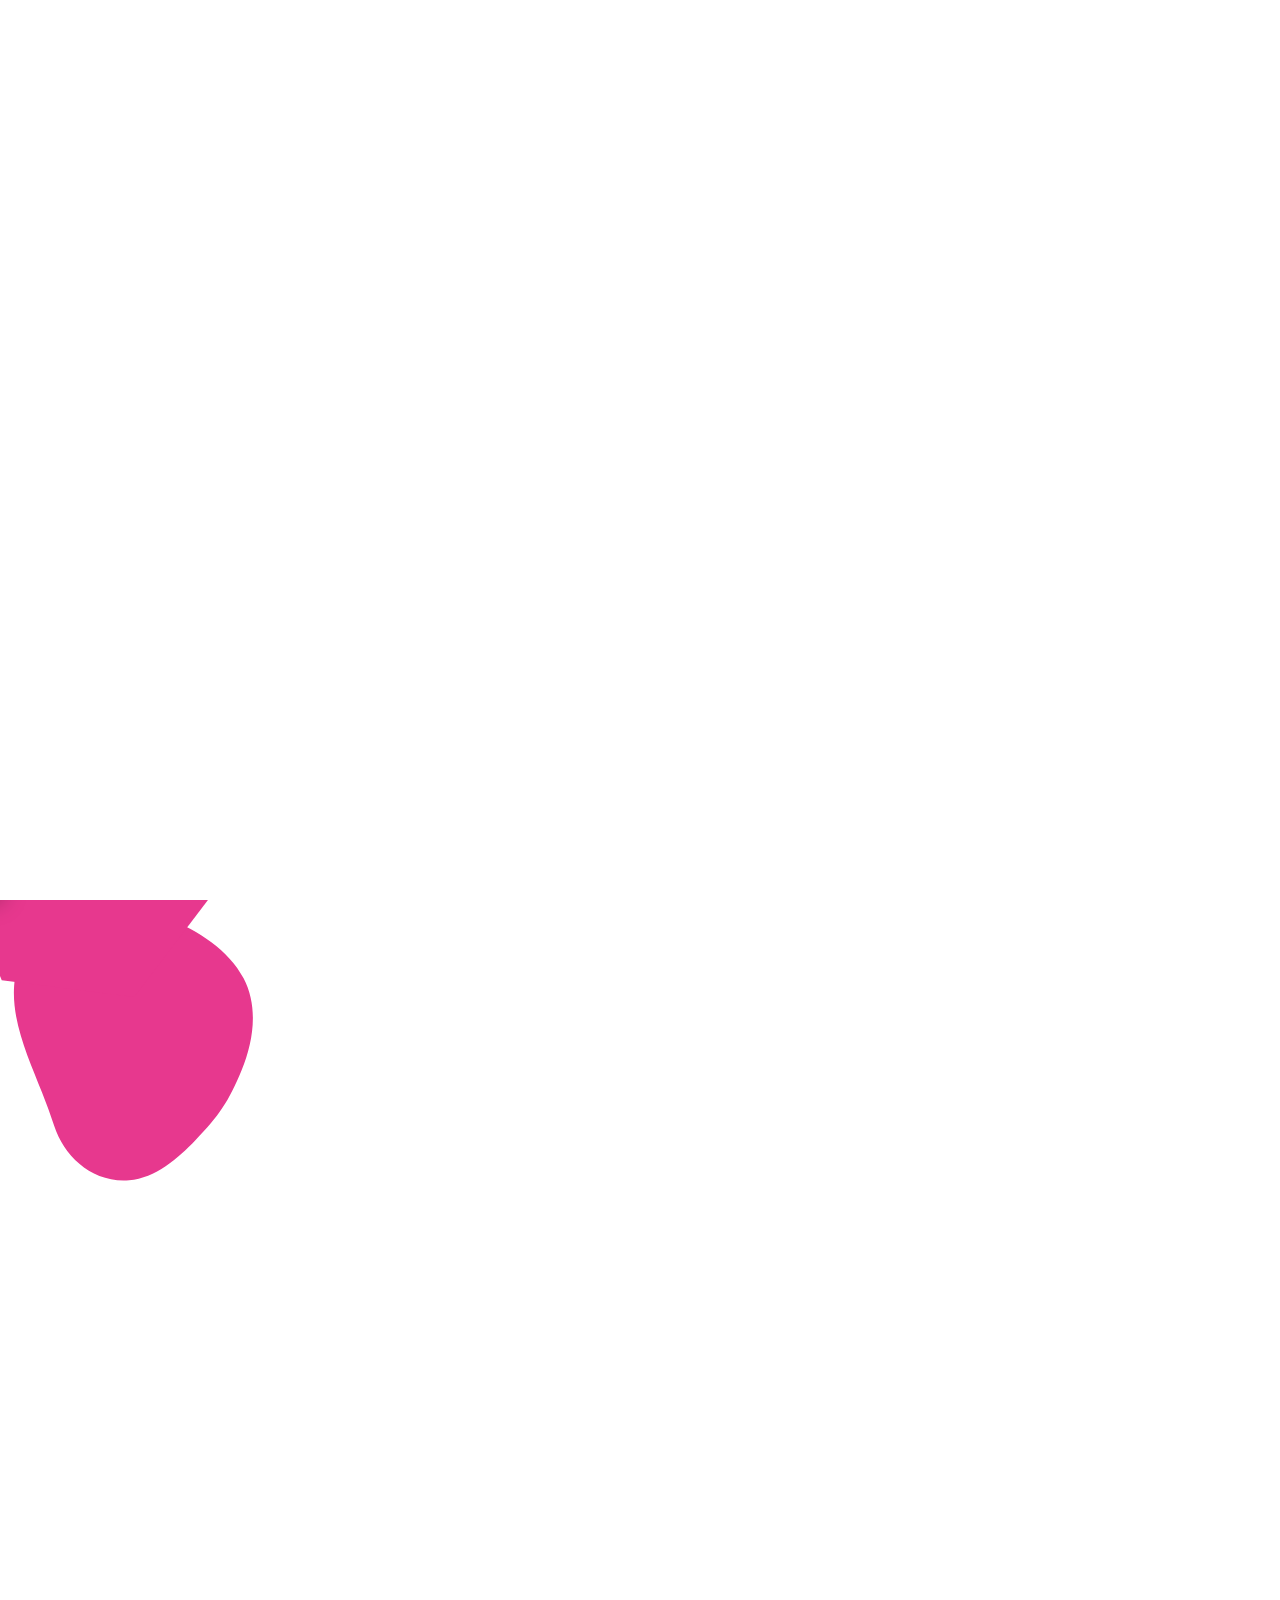
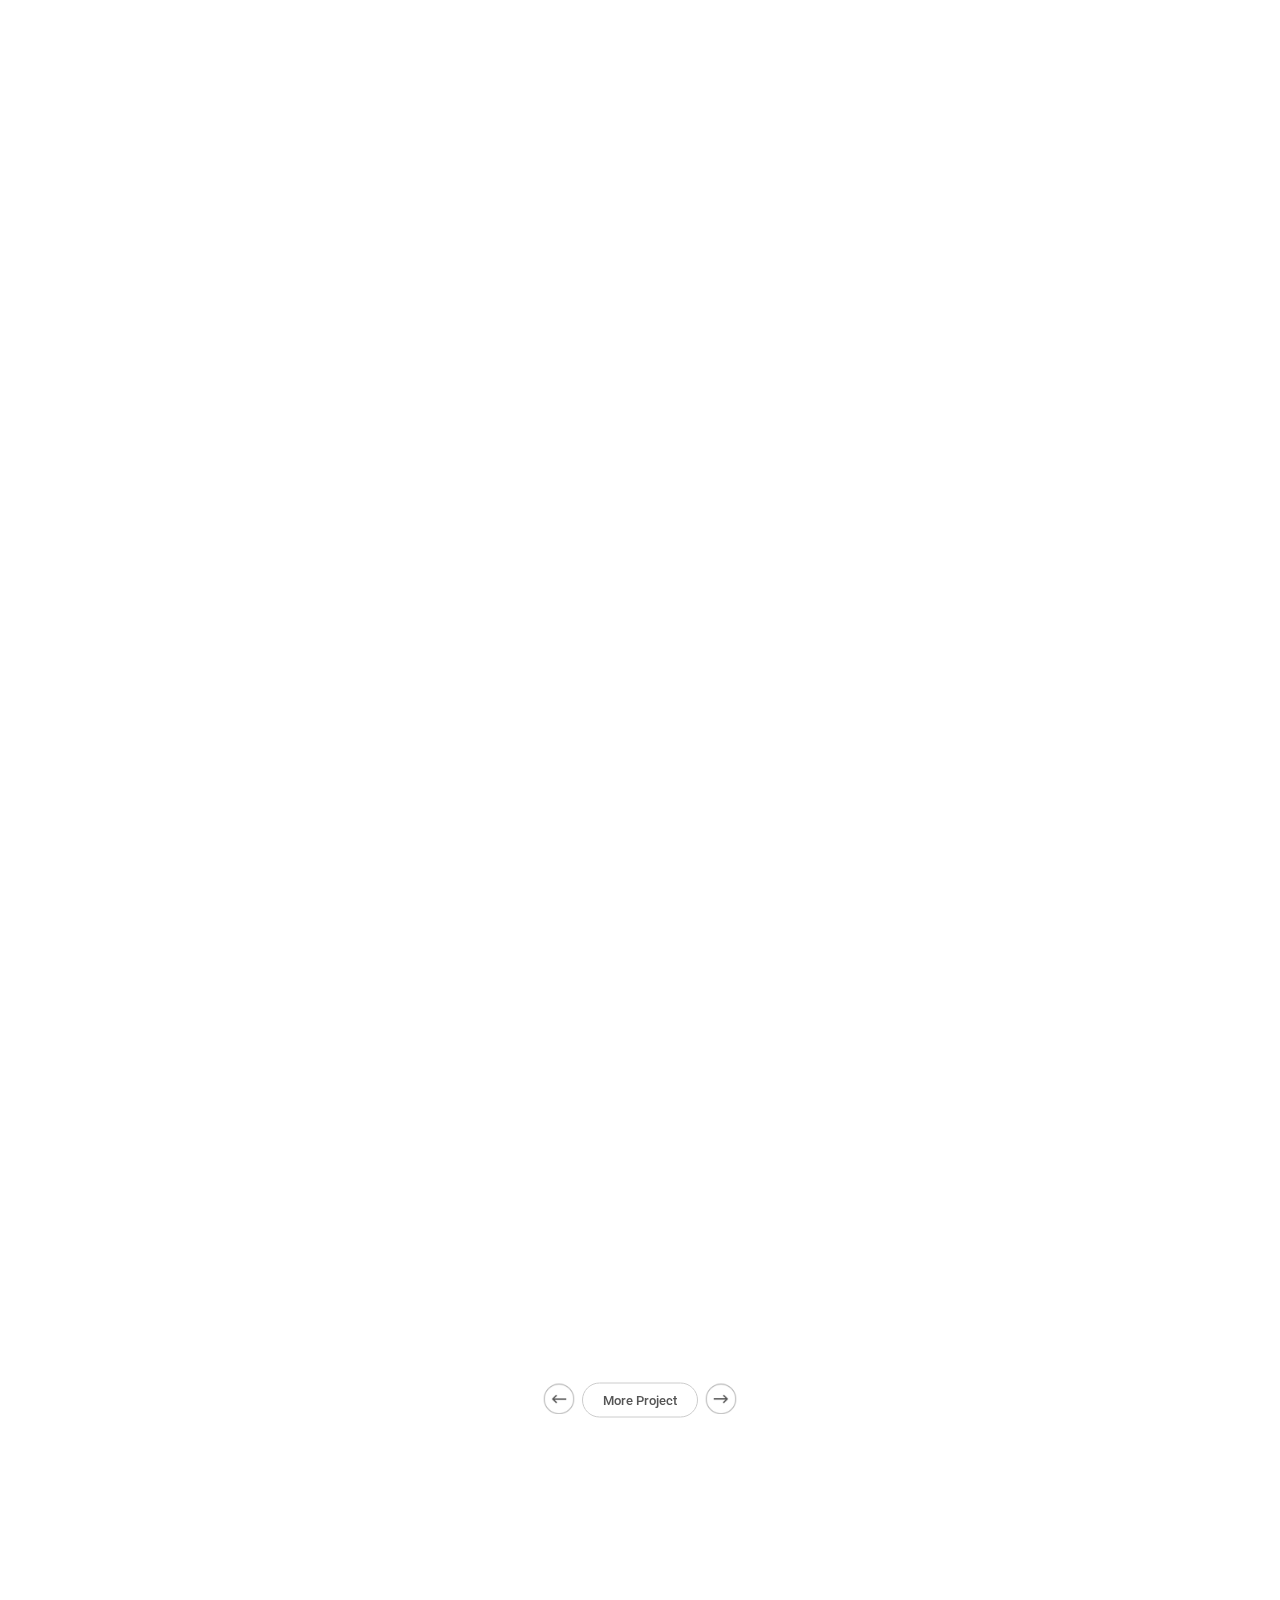
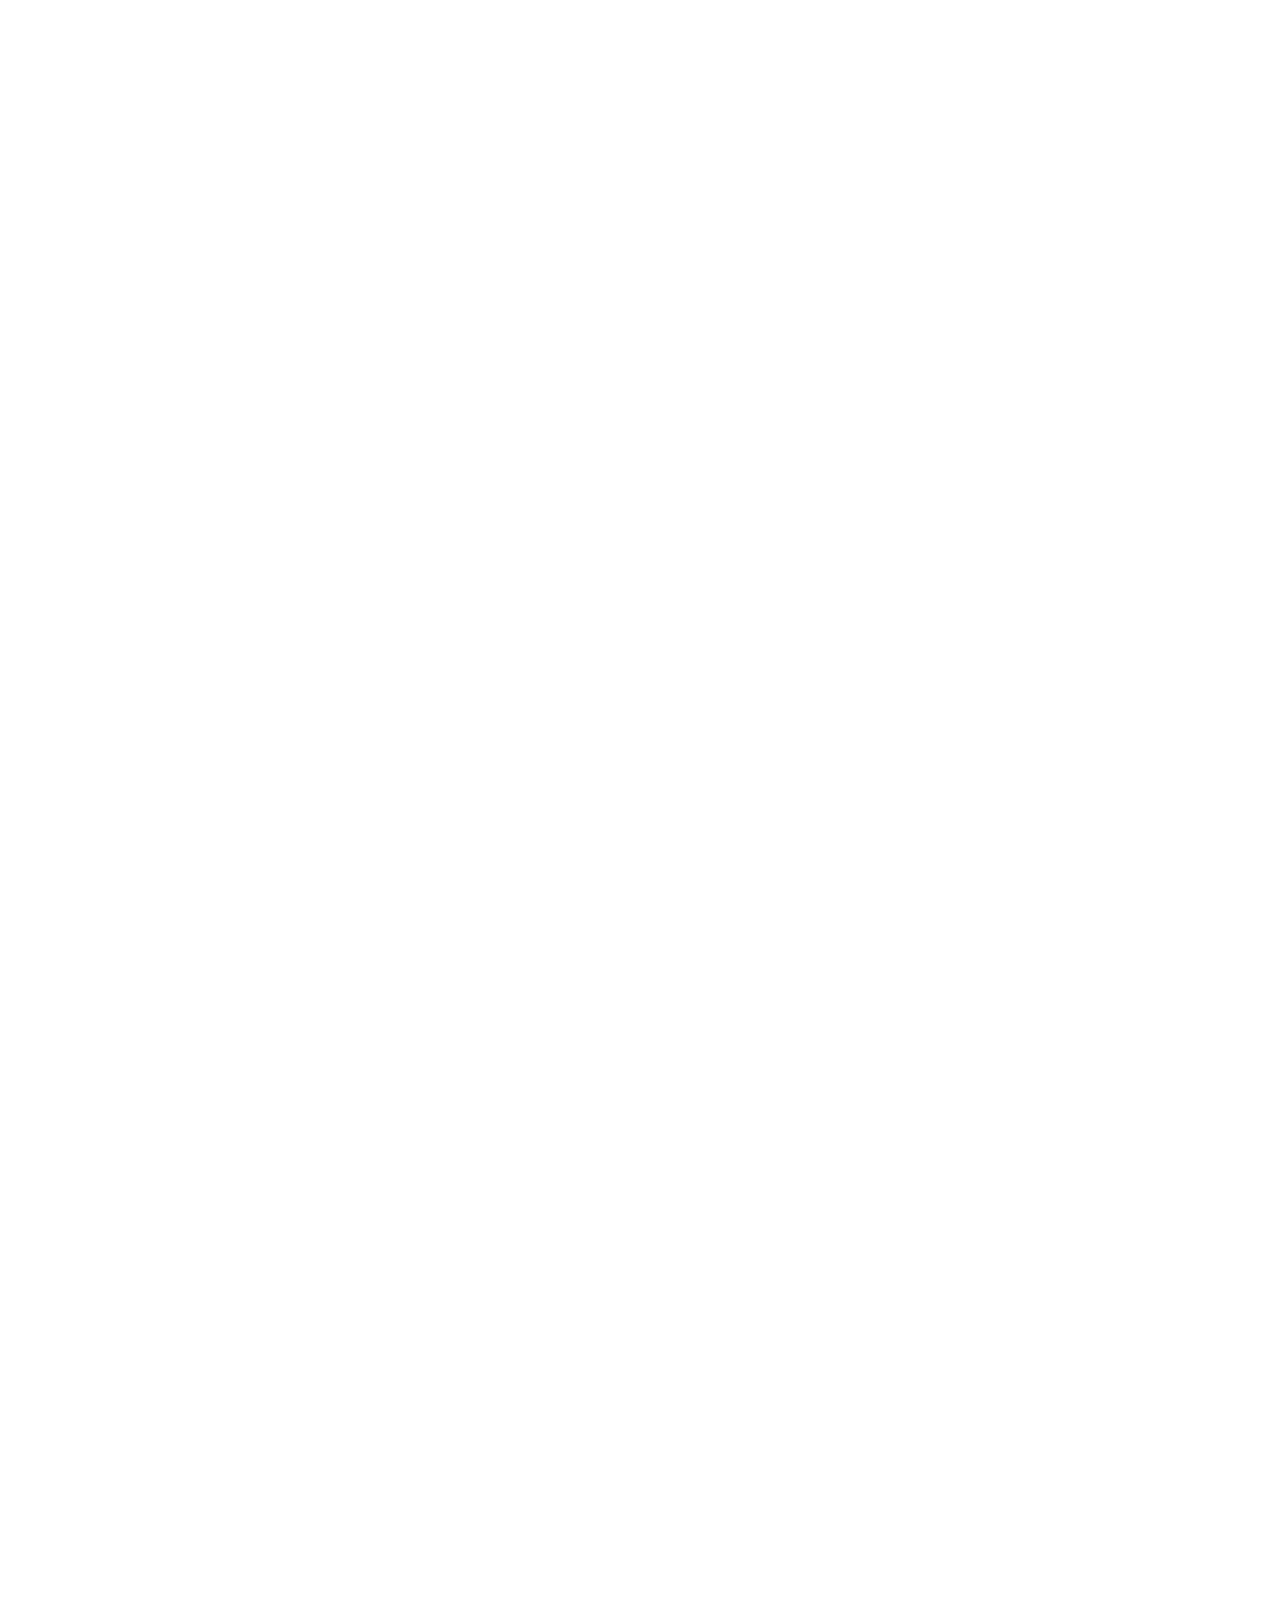
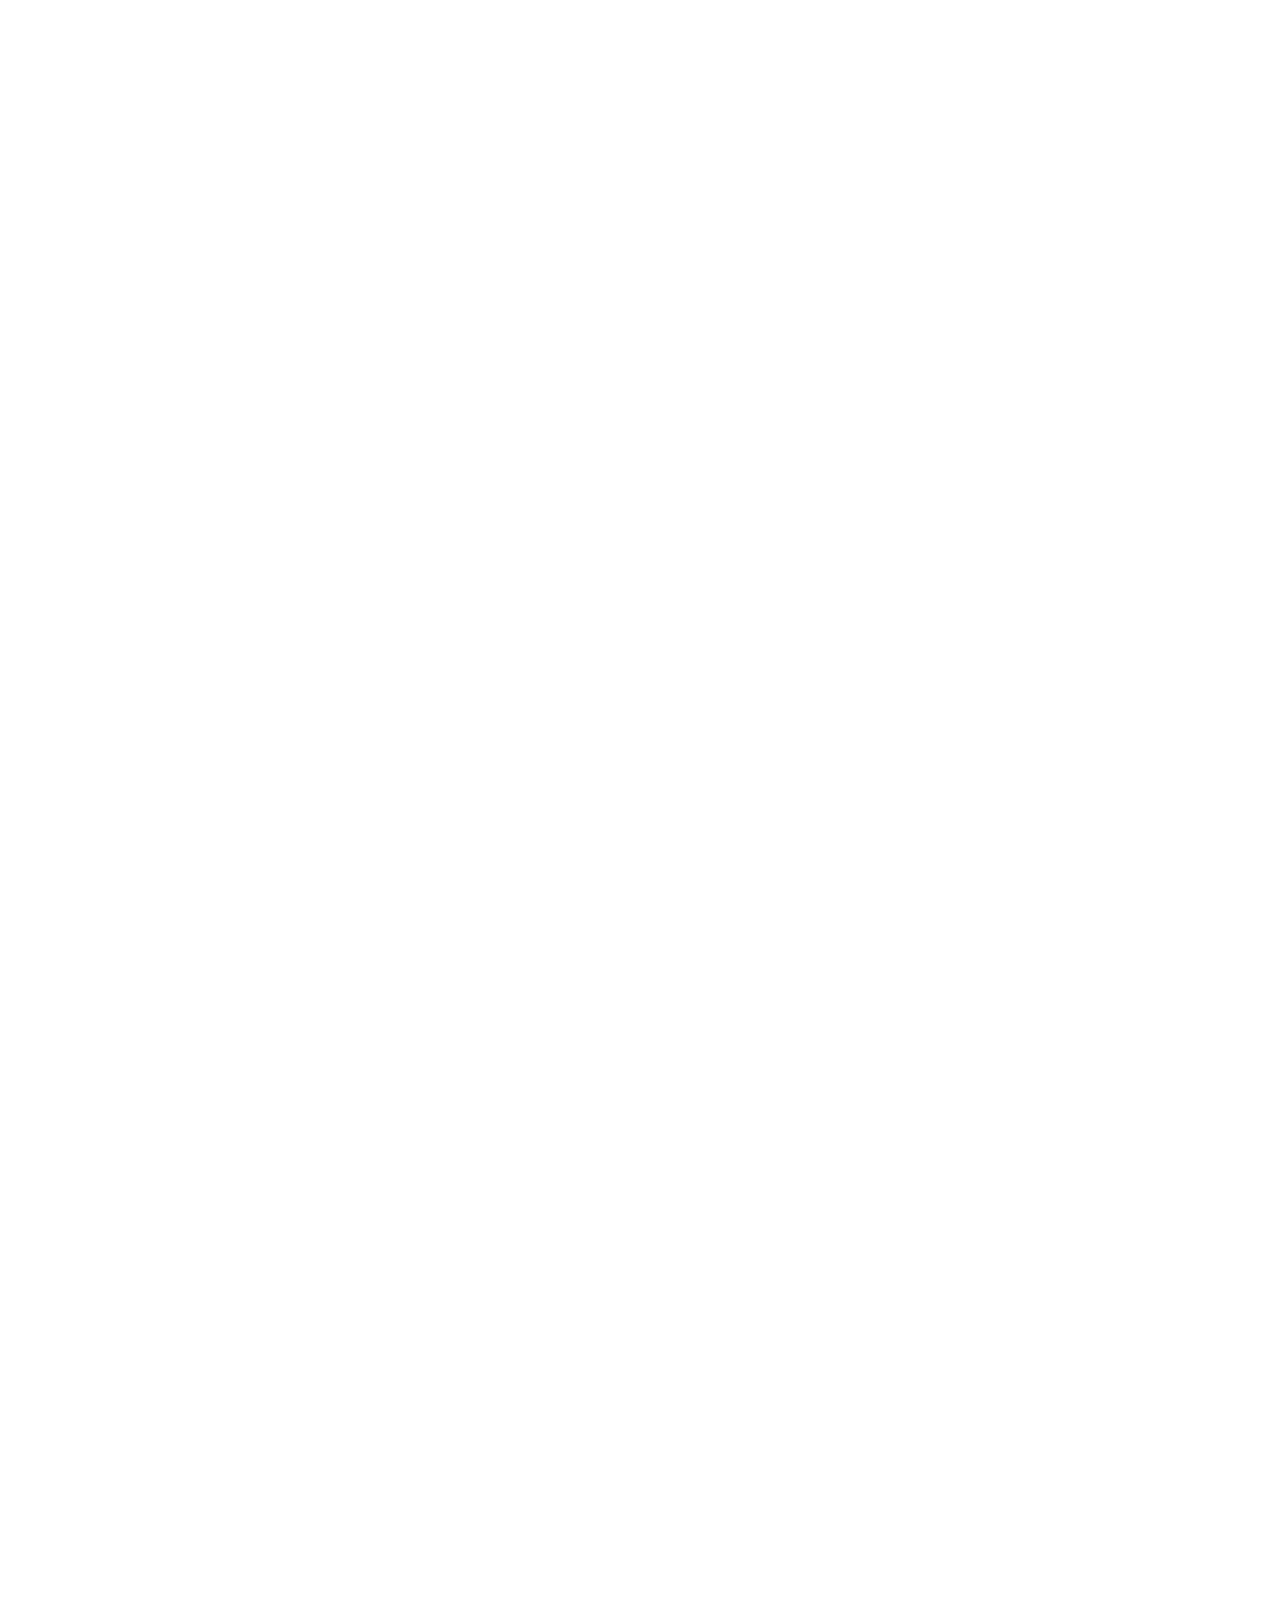
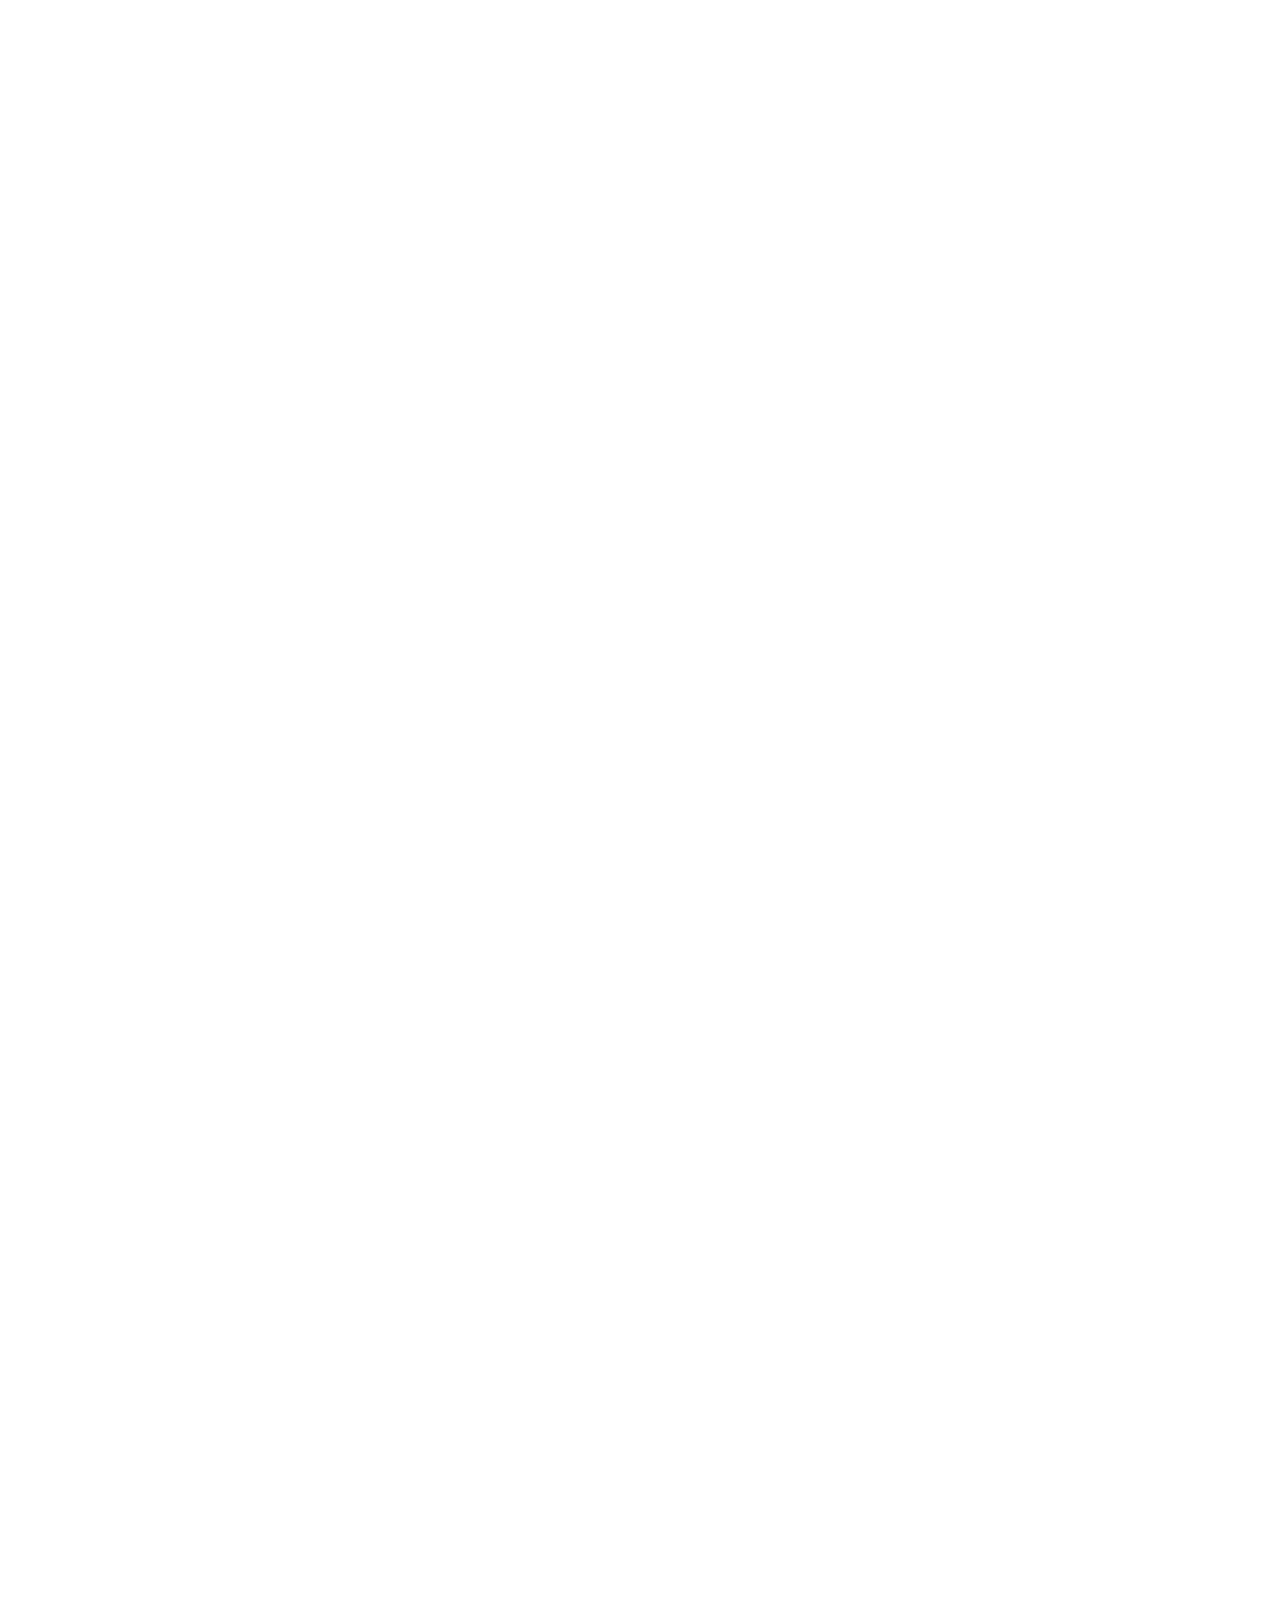
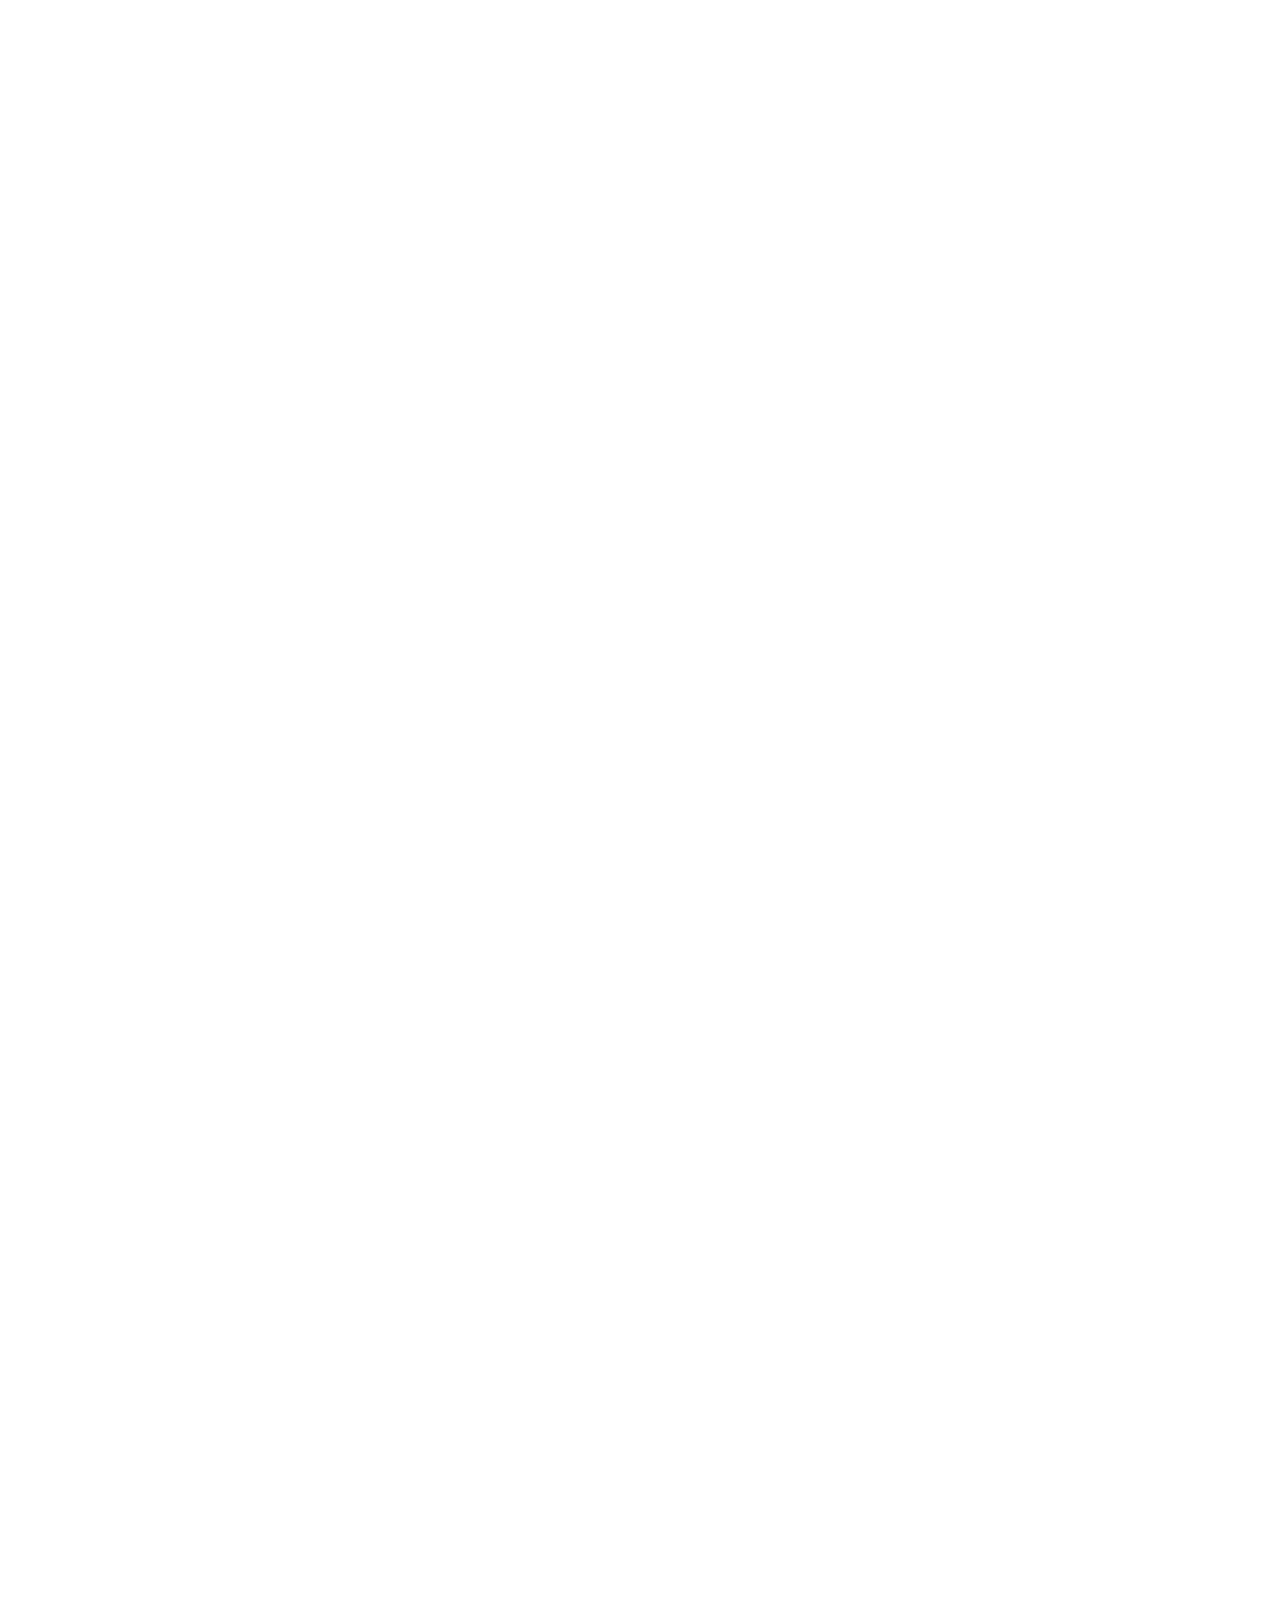
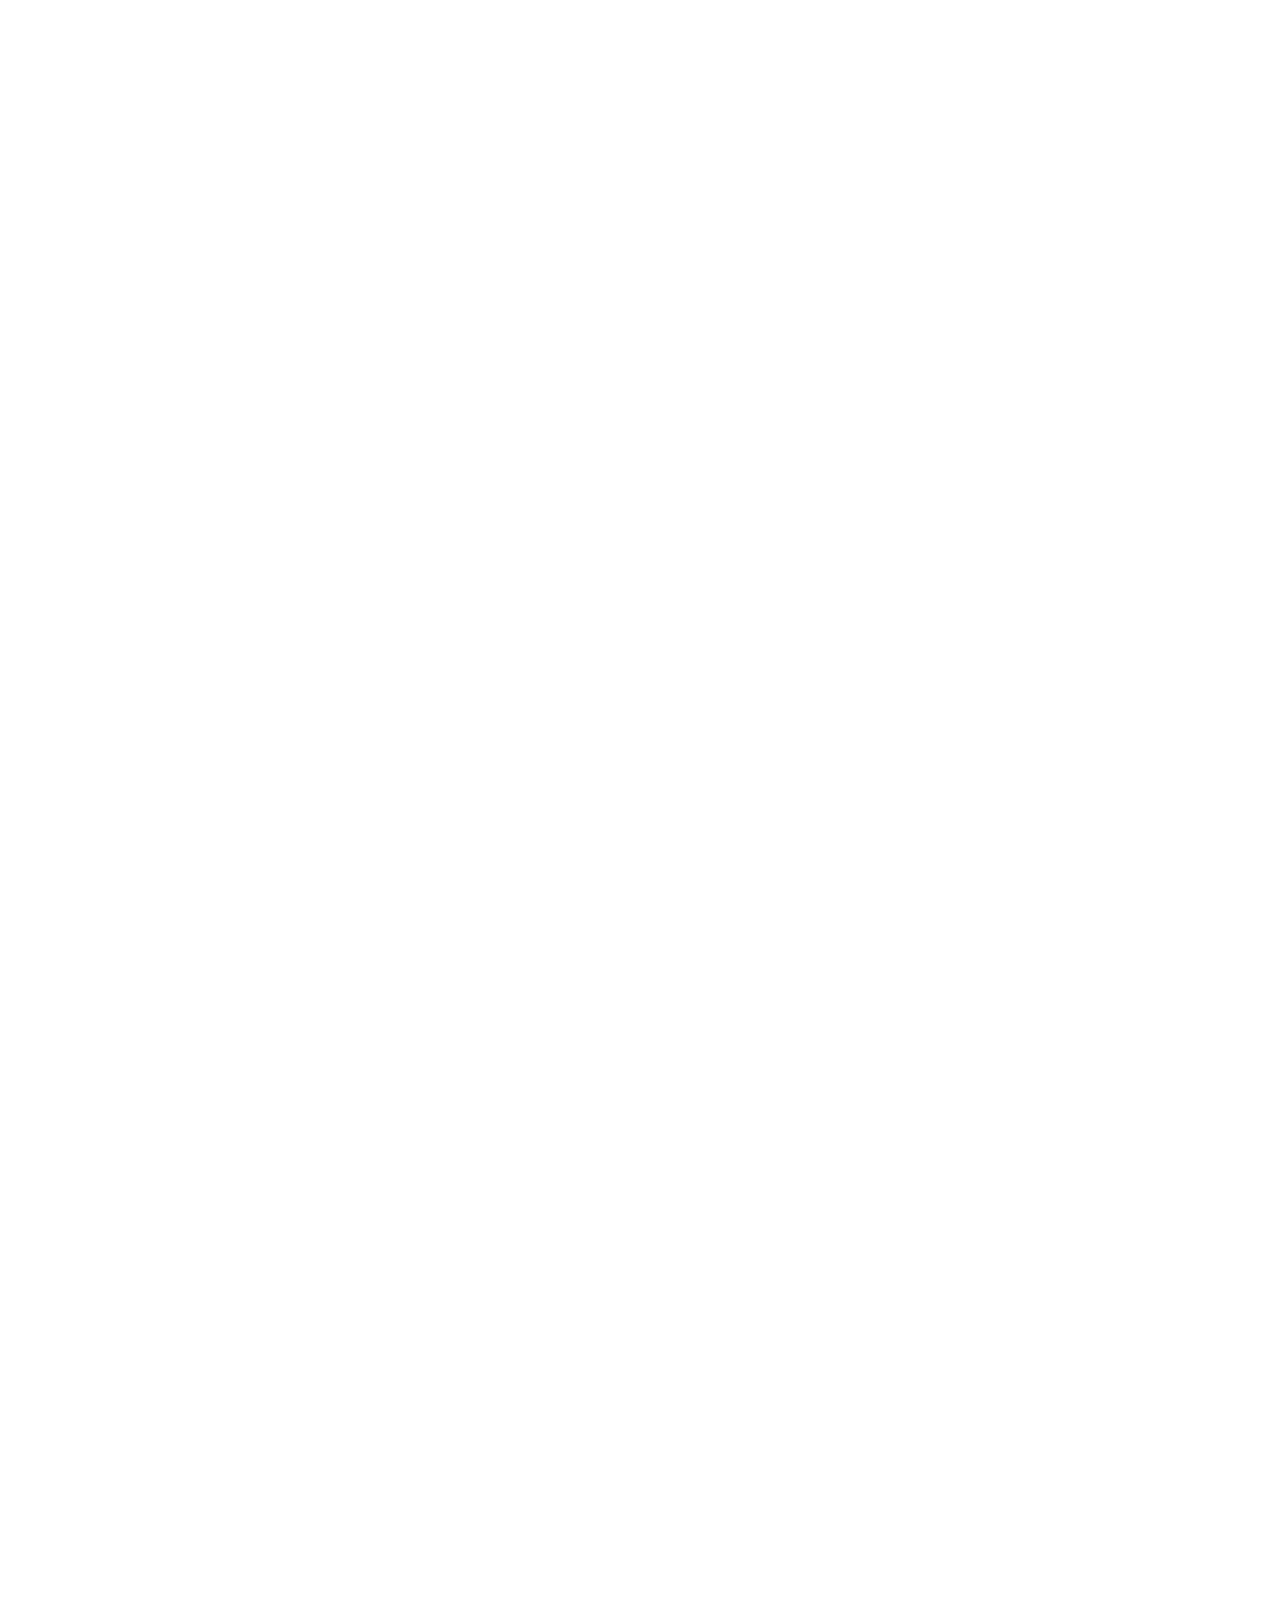
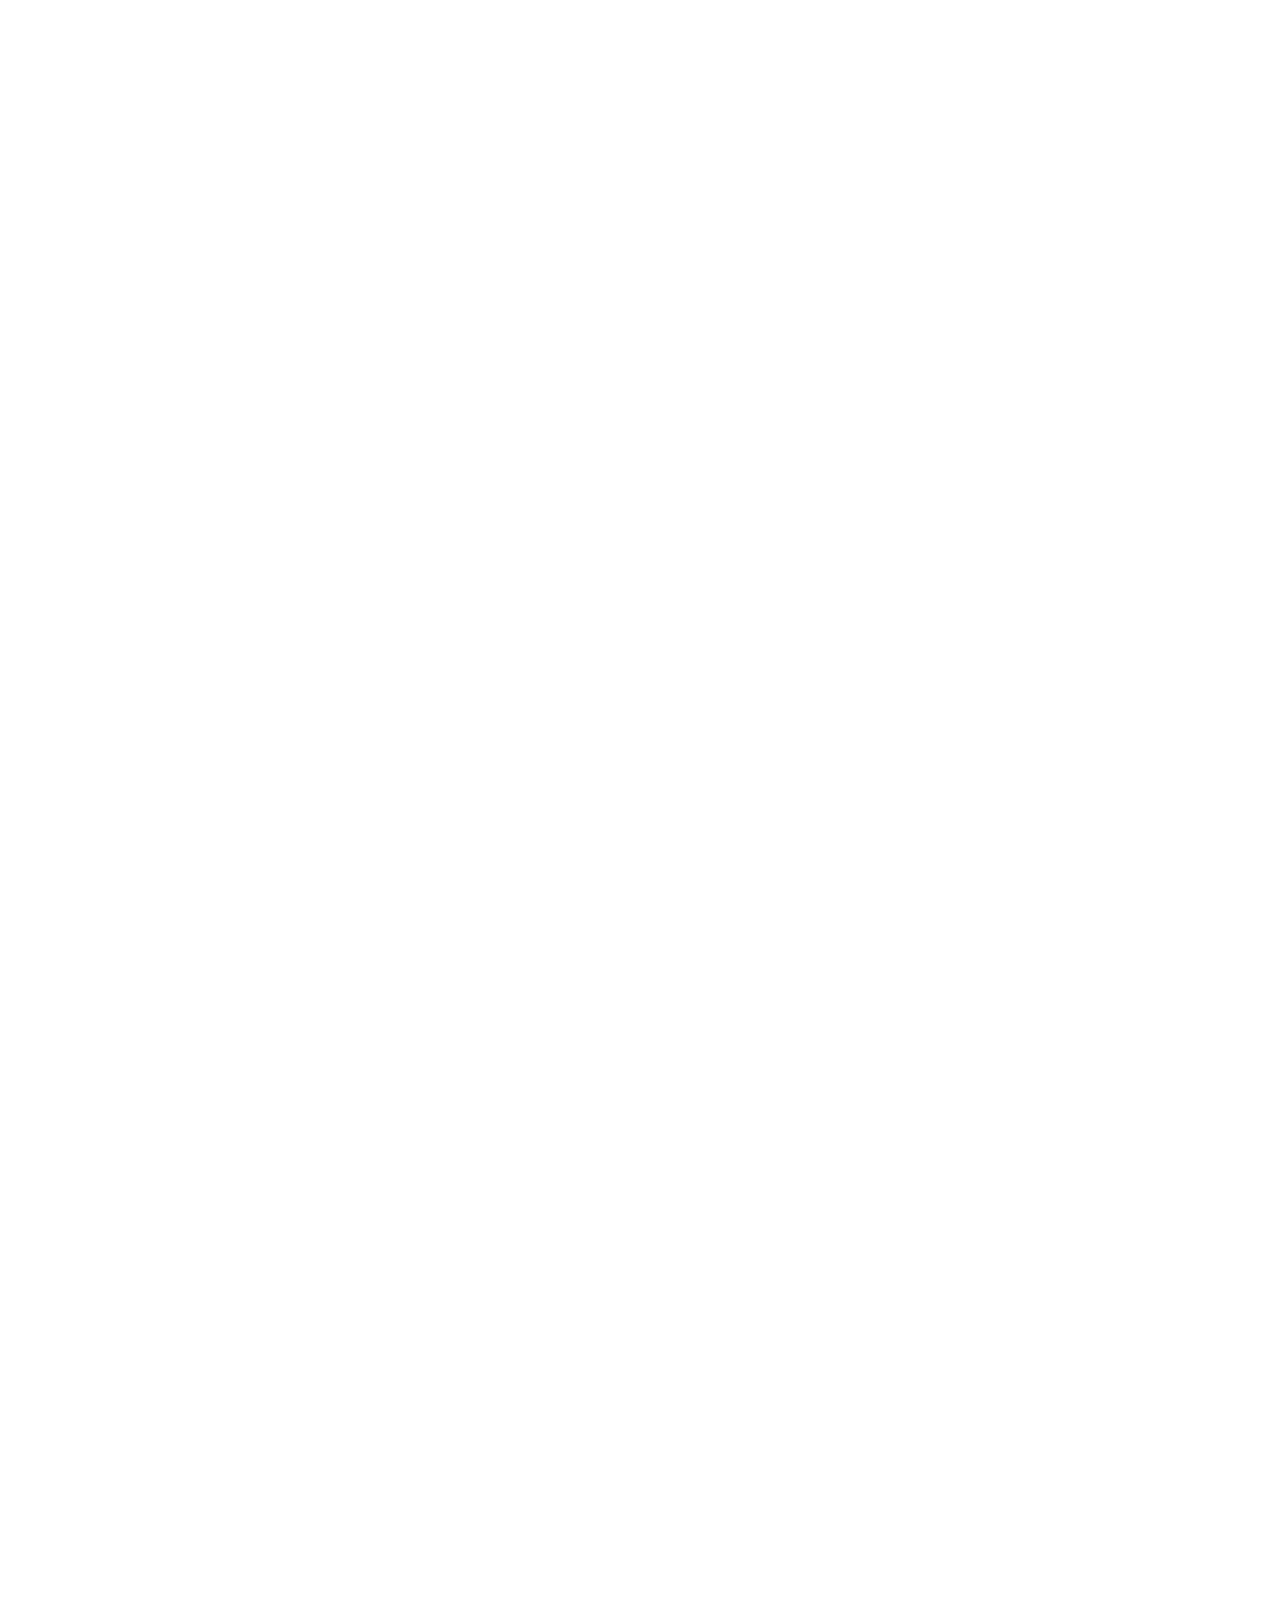
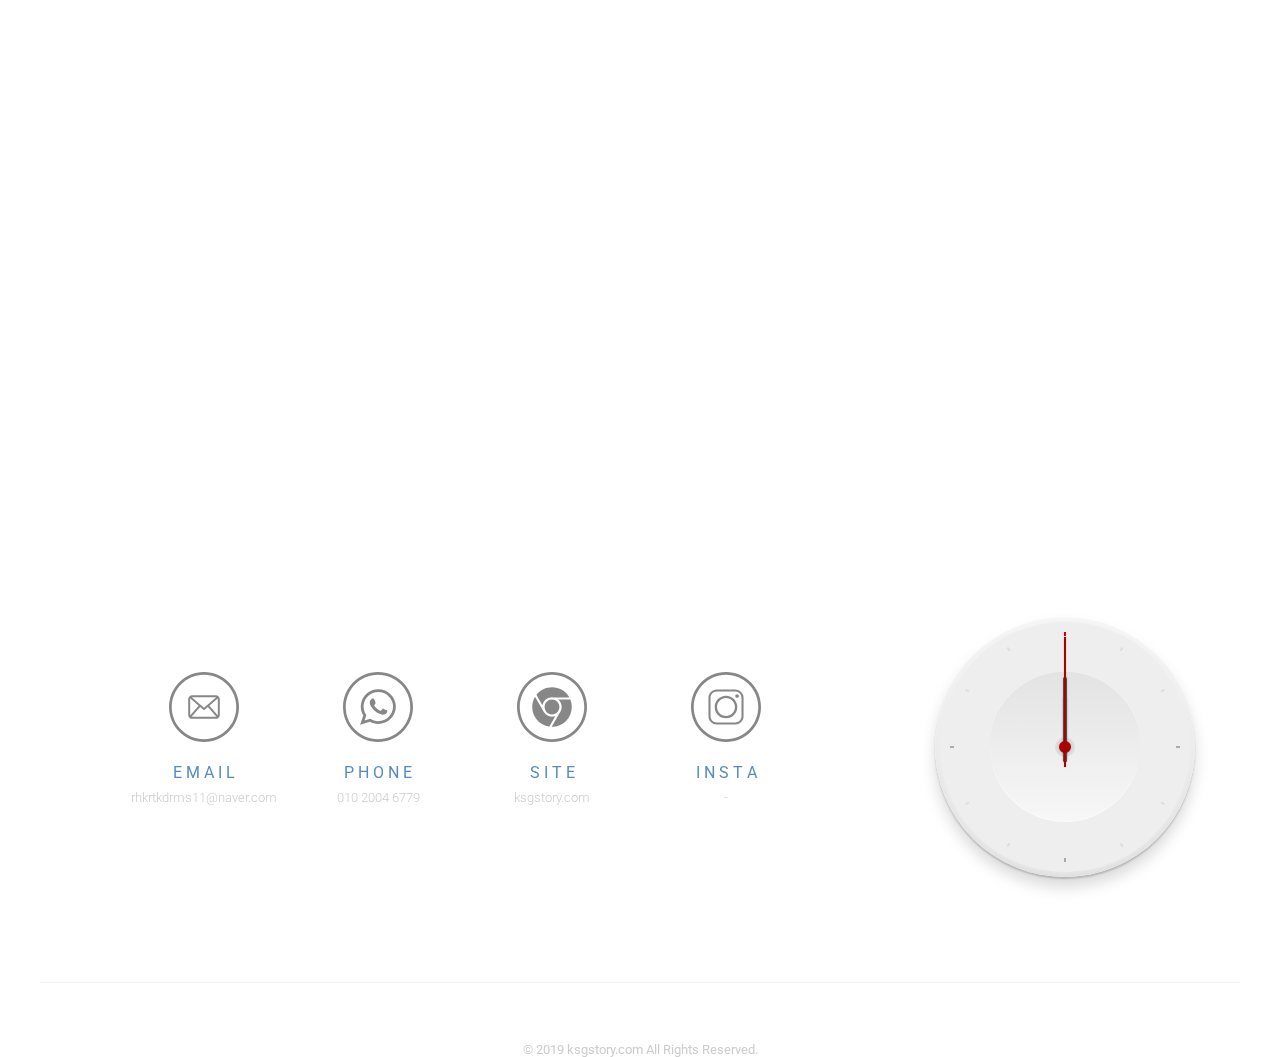
==== commit de8618e0: "20200128 메인페이지 프로젝트 수" ====
--- a/index.html
+++ b/index.html
@@ -4,8 +4,8 @@
 <head>
     <title>Sg's Portfolio</title>
     <meta http-equiv="content-type" content="text/html; charset=utf-8">
-    <meta name="description" content="사이트 설명" />
-    <meta name="keywords" content="사이트 키워" />
+    <meta name="description" content="안녕하세요. php 웹개발자 곽상근입니다. 제가 진행해온 프로젝트 및 기술들을 작성하였습니다. 감사합니다." />
+    <meta name="keywords" content="php, laravel, html, jquery, javascript 등등" />
     <meta name="robots" content="index,follow">
 
 
@@ -86,6 +86,15 @@
                 <span>o</span>
                 <span>n</span>
                 <span>t</span>
+                <span>-</span>
+                <span>e</span>
+                <span>n</span>
+                <span>d</span>
+                <br>
+                <span>b</span>
+                <span>a</span>
+                <span>c</span>
+                <span>k</span>
                 <span>-</span>
                 <span>e</span>
                 <span>n</span>
@@ -760,9 +769,33 @@
                 </li>
                 <li class="animatable fadeInDown">
                     <h3>php</h3>
+                    <figure class="data-skill" data-skill="80" data-skill-size="150">
+                    </figure>
+                    <p>그누보드, laravel를 활용한 상품담기,주문결제, pg사결제, 본인인증이 가능합니다.</p>
+                </li>
+                <li class="animatable fadeInDown">
+                    <h3>laravel</h3>
+                    <figure class="data-skill" data-skill="80" data-skill-size="150">
+                    </figure>
+                    <p>composer를 활용하여 패키지 설치 및 갱신이 가능하며, 모던 php 개발이 가능합니다.</p>
+                </li>
+                <li class="animatable fadeInDown">
+                    <h3>DBMS(mysql)</h3>
+                    <figure class="data-skill" data-skill="70" data-skill-size="150">
+                    </figure>
+                    <p>DB설계 및 데이터 조인, 인서트, 조회, 삭제 등이 가능합니다.</p>
+                </li>
+                <li class="animatable fadeInDown">
+                    <h3>ionic3</h3>
                     <figure class="data-skill" data-skill="50" data-skill-size="150">
                     </figure>
-                    <p>그누보드를 뜯어보며 독학하여 회원등록, 로그인, 분류, 회원등록, 상품등록, 게시판등 커스터마이징이 가능합니다.</p>
+                    <p>안드로이드, ios에서 구동되는 간단한 스케줄 앱 개발이 가능합니다.</p>
+                </li>
+                <li class="animatable fadeInDown">
+                    <h3>firebase</h3>
+                    <figure class="data-skill" data-skill="50" data-skill-size="150">
+                    </figure>
+                    <p>Nosql를 활용하여 데이터베이스 저장이 많이 필요 없는 곳에 사용할 수 있습니다.(간단한 앱, 프로토타입전용)</p>
                 </li>
             </ul>
         </div>
@@ -791,12 +824,12 @@
                     <li class="active">
                         <div class="image">
                             <div class="details">
-                                <h1 class="title">Citadine Hotel</h1>
+                                <h1 class="title">JDX 쇼핑몰</h1>
                                 <hr class="small" />
-                                <h6 class="roles">시타딘 호텔 서울 / 반응형 웹</h6>
-                                <a href="http://www.citadineshanriverseoul.co.kr/" class="button" target="_blank">View Project</a>
+                                <h6 class="roles">JDX 골프웨어 / 모바일 웹 따로 제작</h6>
+                                <a href="http://116.122.157.154" class="button" target="_blank">View Project</a>
                             </div>
-                            <img src="images/projecrt1.jpg" alt="" />
+                            <img src="images/project111.jpg" alt="" />
                         </div>
                     </li>
                     <li>
@@ -837,7 +870,7 @@
 
             <nav>
                 <a class="prev"><img src="images/arrow_left_w2.png"></a>
-                <a class="more" href="#" style="display: none">More Project</a>
+                <a class="more" href="#">More Project</a>
                 <a class="next"><img src="images/arrow_right_w2.png"></a>
             </nav>
             <div id="pentitle" style="display: none;" data-title="29/52 - Circular Slider"></div>
--- a/css/index.css
+++ b/css/index.css
@@ -133,6 +133,16 @@
 .tongtongfont span:nth-child(17) { animation-delay: 1.6s; }
 .tongtongfont span:nth-child(18) { animation-delay: 1.7s; }
 .tongtongfont span:nth-child(19) { animation-delay: 1.8s; }
+.tongtongfont span:nth-child(20) { animation-delay: 1.9s; }
+.tongtongfont span:nth-child(21) { animation-delay: 2s;}
+.tongtongfont span:nth-child(22) { animation-delay: 2.1s; }
+.tongtongfont span:nth-child(23) { animation-delay: 2.2s; }
+.tongtongfont span:nth-child(24) { animation-delay: 2.3s; }
+.tongtongfont span:nth-child(25) { animation-delay: 2.4s; }
+.tongtongfont span:nth-child(26) { animation-delay: 2.5s; }
+.tongtongfont span:nth-child(27) { animation-delay: 2.6s; }
+.tongtongfont span:nth-child(28) { animation-delay: 2.7s; }
+.tongtongfont span:nth-child(29) { animation-delay: 2.8s; }
 
 @keyframes bounce {
   100% {
@@ -370,7 +380,7 @@
 .animation{width: 100%; height: 10000px; }
 .animationtitle{position: fixed; left: 0px; top: 50%; transform: translateY(-30%); font-size: 7rem; font-weight: bold; opacity: 0; color: #558BC2; width: 6.5vw;}
 
-.animation_list{width: 7920px; height: 50vh; position: fixed; top: 50%; transform: translateY(-50%);}
+.animation_list{width: 7920px;  position: fixed; top: 50%; transform: translateY(-50%);}
 .animation_list::before{ content:""; width: 100%; height: 1px; position: absolute; top: 50%; transform: translateY(-50%); background: #E7388E; z-index: -1;}
 .animation_list::after{ content:""; width: 10px; height: 10px; border-radius: 50%; right: -10px; position: absolute; top: 50%; transform: translateY(-50%); background: #E7388E; z-index: -1;}
 
